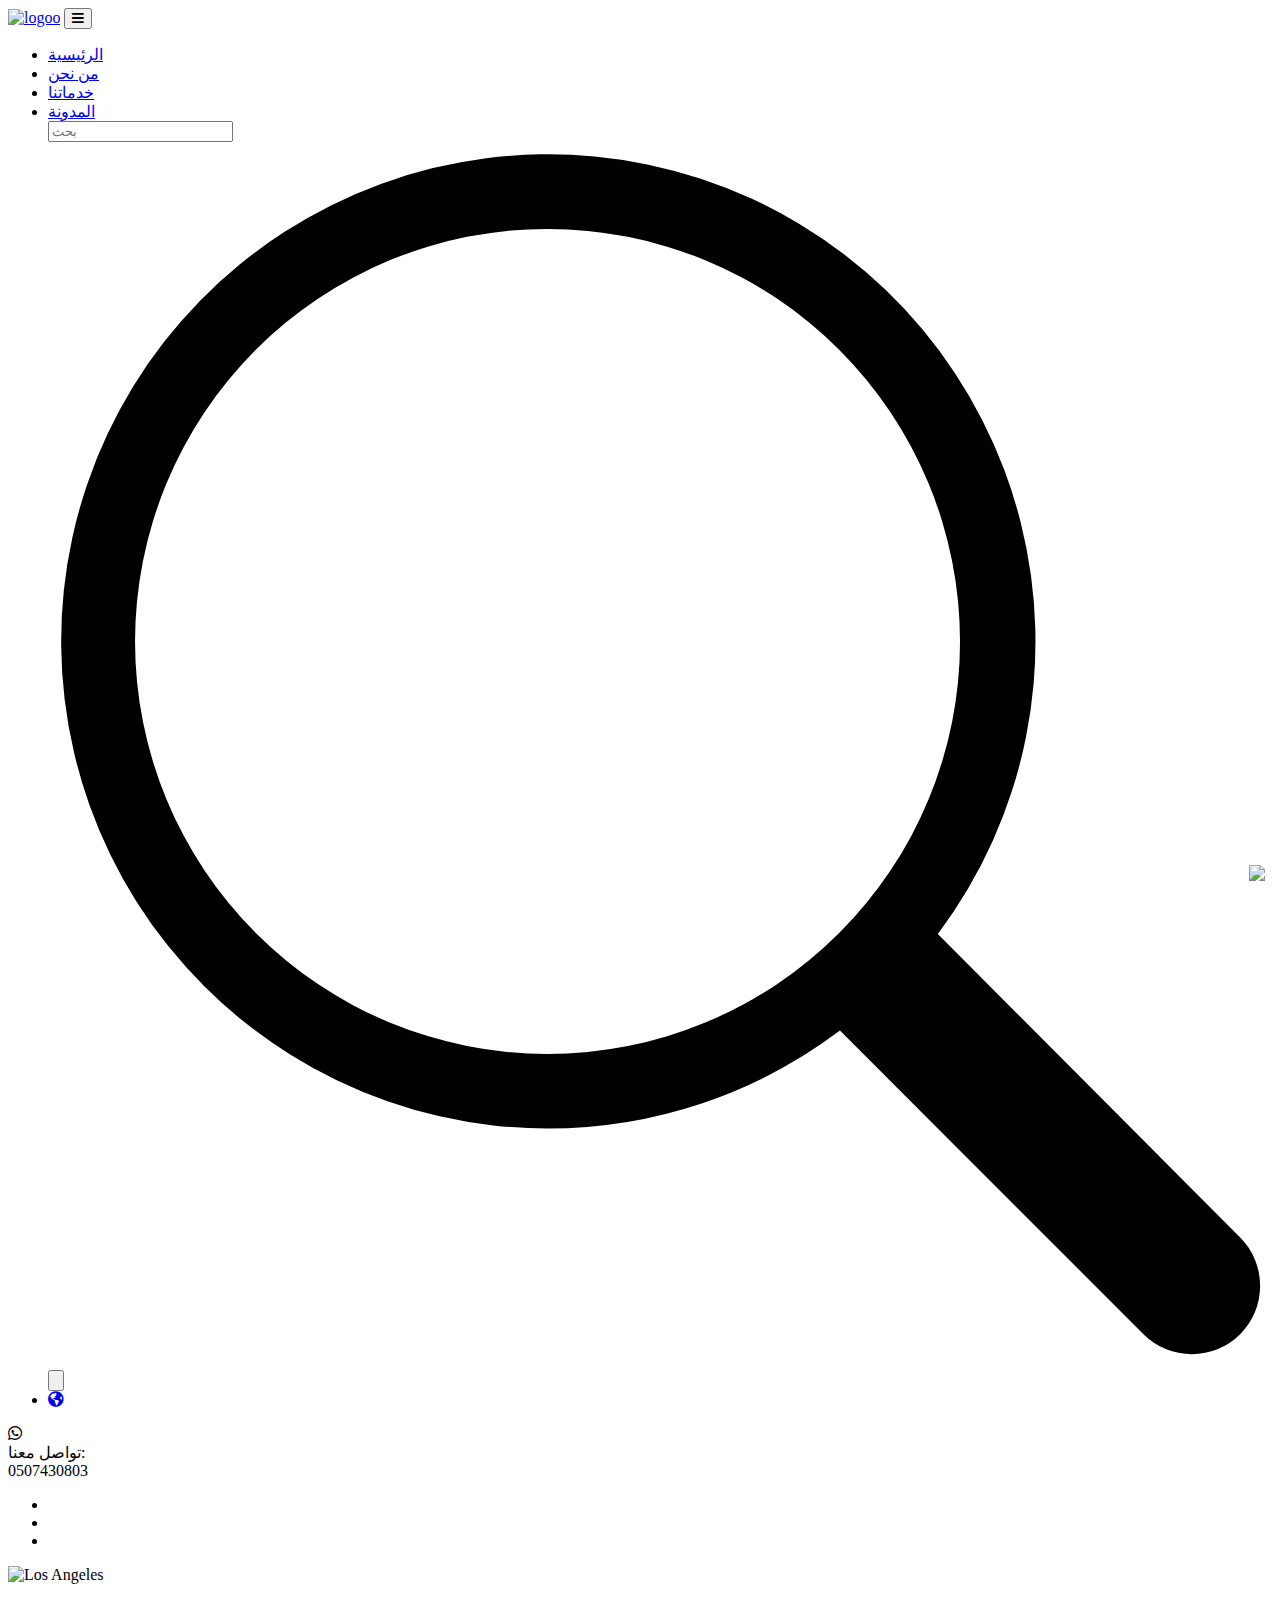
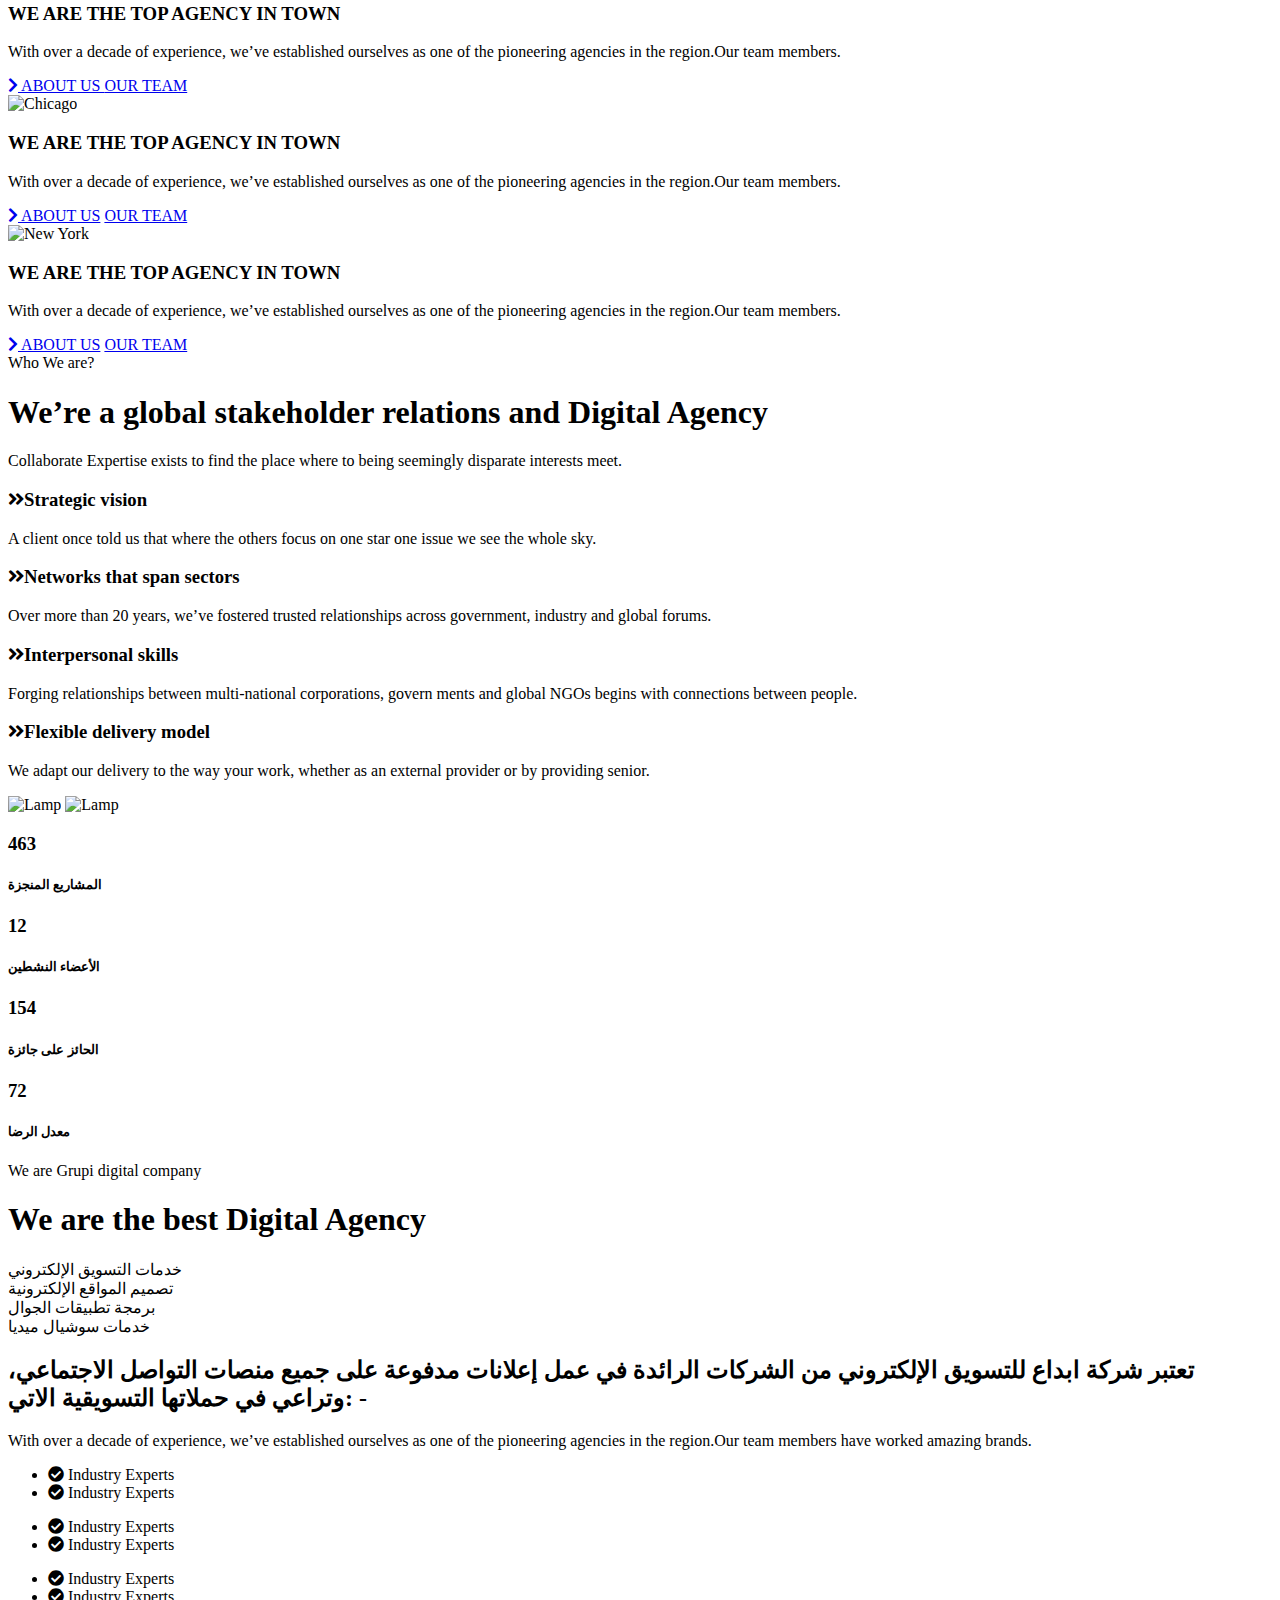
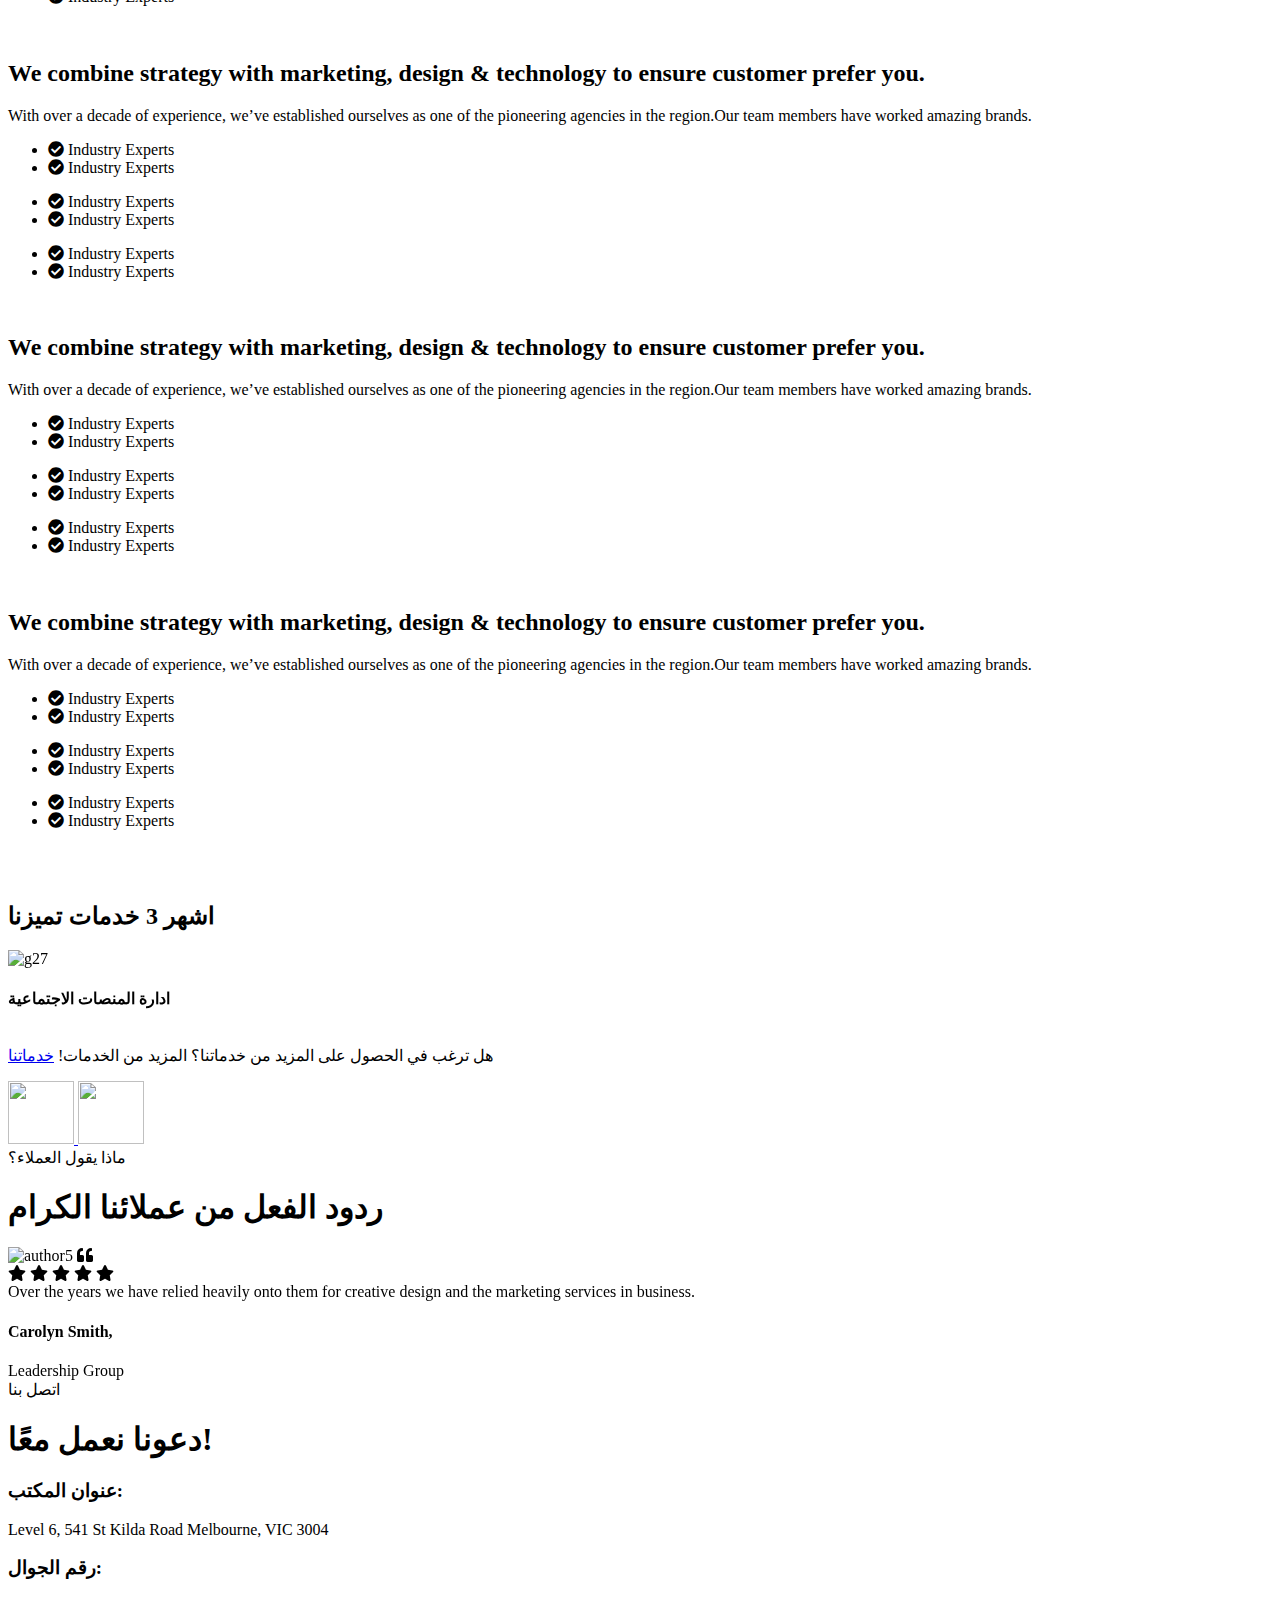
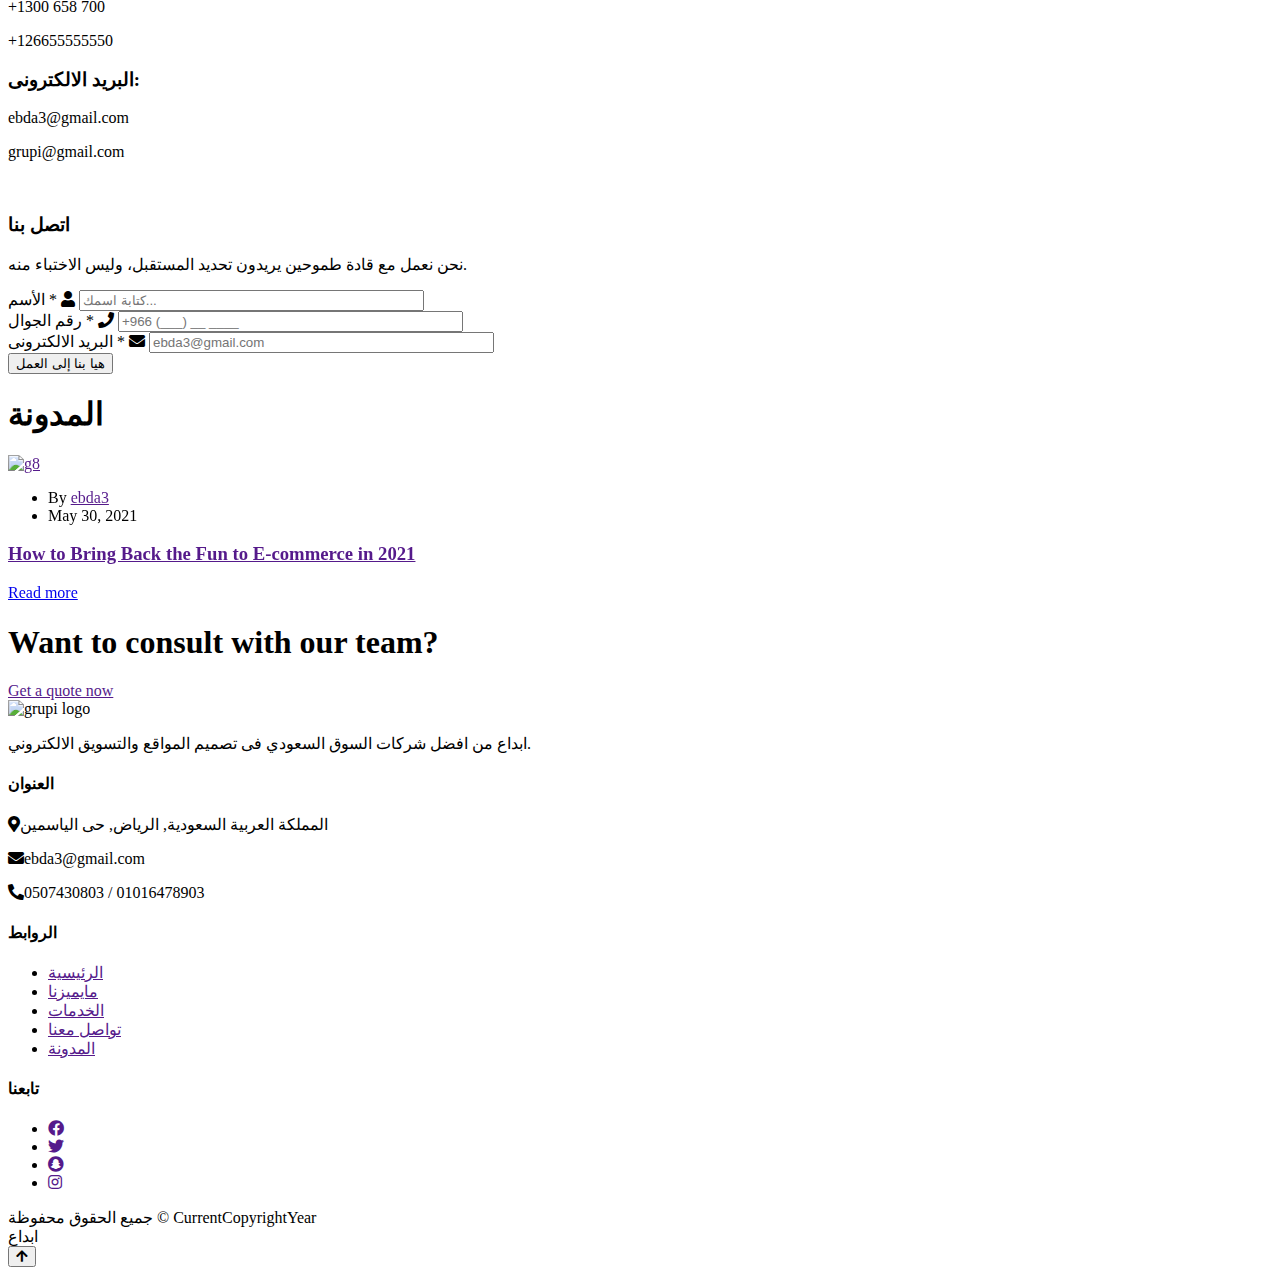
==== index.html @ 28d0e8a2 "Add files via upload" ====
<!DOCTYPE html>
<html>
<head>
    <meta charset="UTF-8">
    <meta http-equiv="X-UA-Compatible" content="IE=edge" />
    <meta name="viewport" content="width=device-width, initial-scale=1.0">
    <meta name="robots" content="max-image-preview:large">
    <meta name="description" content="create new websites">
    <meta name="keywords" content="marketing, webdesign, seo">
    <meta name="application-name" content="ابداع">
    <link rel="dns-prefetch" href="//fonts.googleapis.com">
    <link rel="stylesheet" href="css/animate.min.css">
    <meta name="viewport" content="width=device-width, initial-scale=1.0">

    <link rel="stylesheet" href="css/flaticon.min.css">
    <link href="https://cdnjs.cloudflare.com/ajax/libs/font-awesome/5.13.0/css/all.min.css" rel="stylesheet">
    <link rel="preconnect" href="https://fonts.googleapis.com">
    <link rel="preconnect" href="https://fonts.gstatic.com" crossorigin>
    <link href="https://fonts.googleapis.com/css2?family=Bebas+Neue&family=Tajawal&display=swap" rel="stylesheet">
    <!-- Swiper CSS -->
    <link rel="stylesheet" href="https://cdn.jsdelivr.net/npm/swiper@11/swiper-bundle.min.css"/>
    <link rel="stylesheet" href="css/bootstrap.min.css">
    <link rel="stylesheet" href="css/main.css">
    <!-- <link rel="stylesheet" href="css/custom.css"> -->
    <link rel="stylesheet" href="css/custom-rtl.css">
    <link rel="icon" href="img/logo.png">
    <title>ابداع</title>
</head>
<body>
    <!-- Start Header  -->
    <nav class="navbar topnav navbar-expand-lg navbar-fixed-top w-100">
        <div class="container">
            <a class="navbar-brand" href="index.html"><img src="img/logo.png" width="110px" alt="logoo"></a>
        <button class="navbar-toggler" type="button" data-toggle="collapse" data-target="#navbarSupportedContent" aria-controls="navbarSupportedContent" aria-expanded="false" aria-label="Toggle navigation">
            <i class="fas fa-bars text-white"></i>
        </button>
        <div class="collapse navbar-collapse" id="navbarSupportedContent">
          <ul class="navbar-nav mx-auto">
            <li class="nav-item active">
              <a class="nav-link" href="index.html">الرئيسية <span class="sr-only">(current)</span></a>
            </li>
            <li class="nav-item">
              <a class="nav-link" href="#" data-value="about">من  نحن</a>
            </li>
            <li class="nav-item">
                <a class="nav-link" href="#" data-value="services">خدماتنا</a>
              </li>
              <li class="nav-item">
                <a class="nav-link" href="#" data-value="blog">المدونة</a>
              </li>
              <!--  <li class="nav-item dropdown">
              <a class="nav-link dropdown-toggle" href="#" id="navbarDropdown" role="button" data-toggle="dropdown" aria-haspopup="true" aria-expanded="false">
                المزيد
                <svg aria-hidden="true" focusable="false" role="presentation" class="icon icon-caret" viewBox="0 0 10 6">
                    <path fill-rule="evenodd" clip-rule="evenodd" d="M9.354.646a.5.5 0 00-.708 0L5 4.293 1.354.646a.5.5 0 00-.708.708l4 4a.5.5 0 00.708 0l4-4a.5.5 0 000-.708z" fill="currentColor">
                    </path>
                </svg>
              </a>
              <div class="dropdown-menu" aria-labelledby="navbarDropdown">
                <a class="dropdown-item" href="#">اخر اعمالنا </a>
                <a class="dropdown-item" href="#">فريق العمل </a>
                <a class="dropdown-item" href="#">اراء العملاء </a>
                <a class="dropdown-item" href="#"> الاسئلة الشائعة</a>
                <a class="dropdown-item" href="#" data-value="contact">اتصل بنا</a>
              </div>
            </li>
            <li>
            -->
                <form action="" class="search">
                    <input class="search__input" type="search" placeholder="بحث" id="searchInput">
                
                    <div class="search__icon-container">
                        <label for="searchInput" class="search__label" aria-label="Search">
                        <svg viewBox="0 0 1000 1000" title="Search"><path fill="currentColor" d="M408 745a337 337 0 1 0 0-674 337 337 0 0 0 0 674zm239-19a396 396 0 0 1-239 80 398 398 0 1 1 319-159l247 248a56 56 0 0 1 0 79 56 56 0 0 1-79 0L647 726z"/></svg>
                        </label>
                
                        <button class="search__submit" aria-label="Search">
                        <svg viewBox="0 0 1000 1000" title="Search"><path fill="currentColor" d="M408 745a337 337 0 1 0 0-674 337 337 0 0 0 0 674zm239-19a396 396 0 0 1-239 80 398 398 0 1 1 319-159l247 248a56 56 0 0 1 0 79 56 56 0 0 1-79 0L647 726z"/></svg>
                        </button>
                    </div>
                </form>
            </li>
            <li class="nav-item">
                <a class="nav-link" href="#"><i class="fas fa-globe-americas"></i></a>
              </li>
          </ul>
          <div class="box-info-btn my-2 my-lg-0">
            <div class="info-icon"> <i class="fab fa-whatsapp"></i></div>
            <div class="info-holder"><div class="info-label">تواصل معنا:</div><div class="info-title">0507430803</div> <a href="tel:0507430803"></a></div>
          </div>
        </div>
        </div>
      </nav>
    <!-- End header  -->
    <!-- Start Slider -->
    <div id="slider-home" class="carousel slide" data-ride="carousel" data-pause="false">
        <ul class="carousel-indicators">
            <li data-target="#slider-home" data-slide-to="0" class="active"></li>
            <li data-target="#slider-home" data-slide-to="1"></li>
            <li data-target="#slider-home" data-slide-to="2"></li>
        </ul>
        <div class="carousel-inner">
            <div class="carousel-item active">
                <img src="https://i.ibb.co/JRrHmhv/shanghai.jpg" alt="Los Angeles">
                <div class="carousel-caption">
                    <h3 class="wow fadeInUp" data-wow-duration="2s" data-wow-offset="300">WE ARE THE TOP AGENCY IN TOWN</h3>
                    <p class="wow fadeInUp" data-wow-duration="2s" data-wow-offset="300">With over a decade of experience, we’ve established ourselves as one of the pioneering agencies in the region.Our team members.</p>
                    <a class="btn about-btn wow fadeInUp" data-wow-duration="2s" data-wow-offset="300" href="#"><i class="fa fa-chevron-right"></i> ABOUT US </a>
                    <a class="btn team-btn wow fadeInUp" data-wow-duration="2s" data-wow-offset="300" href="#">OUR TEAM <i class="flaticon-right-arrows icon-space-left"></i></a>
                </div>
            </div>
            <div class="carousel-item">
                <img src="https://i.ibb.co/JRrHmhv/shanghai.jpg" alt="Chicago">
                <div class="carousel-caption">
                    <h3 class="wow fadeInUp" data-wow-duration="2s" data-wow-offset="300">WE ARE THE TOP AGENCY IN TOWN</h3>
                    <p class="wow fadeInUp" data-wow-duration="2s" data-wow-offset="300">With over a decade of experience, we’ve established ourselves as one of the pioneering agencies in the region.Our team members.</p>
                    <a class="btn about-btn wow fadeInUp" data-wow-duration="2s" data-wow-offset="300" href="#"><i class="fa fa-chevron-right"></i> ABOUT US</a>
                    <a class="btn team-btn wow fadeInUp" data-wow-duration="2s" data-wow-offset="300" href="#">OUR TEAM <i class="flaticon-right-arrows icon-space-left"></i></a>
                </div>
            </div>
            <div class="carousel-item">
                <img src="https://i.ibb.co/JRrHmhv/shanghai.jpg" alt="New York">
                <div class="carousel-caption">
                    <h3 class="wow fadeInUp" data-wow-duration="2s" data-wow-offset="300">WE ARE THE TOP AGENCY IN TOWN</h3>
                    <p class="wow fadeInUp" data-wow-duration="2s" data-wow-offset="300">With over a decade of experience, we’ve established ourselves as one of the pioneering agencies in the region.Our team members.</p>
                    <a class="btn about-btn wow fadeInUp" data-wow-duration="2s" data-wow-offset="300" href="#"><i class="fa fa-chevron-right"></i> ABOUT US</a>
                    <a class="btn team-btn wow fadeInUp" data-wow-duration="2s" data-wow-offset="300" href="#">OUR TEAM <i class="flaticon-right-arrows icon-space-left"></i></a>
                </div>
            </div>
        </div>
        <a class="carousel-control-prev" href="#slider-home" data-slide="prev">
            <span class="carousel-control-prev-icon"></span>
        </a>
        <a class="carousel-control-next" href="#slider-home" data-slide="next">
            <span class="carousel-control-next-icon"></span>
        </a>
    </div>
    <!-- End Slider  -->
    <!-- Start About US -->
    <section id="about" class="about-us">
        <div class="container">
            <div class="row">
                <div class="col-md-6 text-start">
                    <div class="card-header p-0 my-4">
                        <span class="wow fadeInUp" data-wow-duration="2s" data-wow-offset="300">Who We are?</span>
                        <h1 class="wow fadeInUp" data-wow-duration="2s" data-wow-offset="300">We’re a global stakeholder relations and <span>Digital Agency</span></h1>
                        <p class="wow fadeInUp" data-wow-duration="2s" data-wow-offset="300">Collaborate Expertise exists to find the place where to being seemingly disparate interests meet.</p>
                    </div>
                    <div class="row">
                        <div class="col-md-6">
                            <div class="box-card mb-4 wow fadeInUp" data-wow-duration="2s" data-wow-offset="300">
                                <h3><i class="fas fa-angle-double-right"></i>Strategic vision</h3>
                                <p>A client once told us that where the others focus on one star one issue we see the whole sky.</p>
                            </div>
                        </div>
                        <div class="col-md-6">
                            <div class="box-card mb-4 wow fadeInUp" data-wow-duration="2s" data-wow-offset="300">
                                <h3><i class="fas fa-angle-double-right"></i>Networks that span sectors</h3>
                                <p>Over more than 20 years, we’ve fostered trusted relationships across government, industry and global forums.</p>
                            </div>
                        </div>
                        <div class="col-md-6">
                            <div class="box-card mb-4 wow fadeInUp" data-wow-duration="2s" data-wow-offset="300">
                                <h3><i class="fas fa-angle-double-right"></i>Interpersonal skills</h3>
                                <p>Forging relationships between multi-national corporations, govern ments and global NGOs begins with connections between people.</p>
                            </div>
                        </div>
                        <div class="col-md-6">
                            <div class="box-card mb-4 wow fadeInUp" data-wow-duration="2s" data-wow-offset="300">
                                <h3><i class="fas fa-angle-double-right"></i>Flexible delivery model</h3>
                                <p>We adapt our delivery to the way your work, whether as an external provider or by providing senior.</p>
                            </div>
                        </div>
                    </div>
                </div>
                <div class="col-md-6 text-center">
                    <div id="lamp-container">
                        <img src="img/light-bulb-1.png" alt="Lamp" class="lamp" id="lamp-off-image">
                        <img src="img/light-bulb-2.png" alt="Lamp" class="lamp" id="lamp-on-image">
                    </div>
                </div>
            </div>
        </div>
    </section>
    <!-- End About US -->


     <!-- start counter -->
    <section class="counter">
        <div class="container">
            <div class="row">
                <!-- Counter element 1 -->
                <div class="col-md-3 p-0">
                    <div class="counter-inner py-4 text-center">
                        <div class="counter-icon">
                            <i aria-hidden="true" class="flaticon flaticon-project-plan"></i>
                        </div>
                        <div class="counter-text">
                            <h3 class="counter-number mb-0" id="number1" data-end-value="2205" data-duration="3000">2.205</h3>
                            <h5 class="counter-title">المشاريع المنجزة</h5>
                        </div>
                    </div>
                </div>
    
                <!-- Counter element 2 -->
                <div class="col-md-3 p-0">
                    <div class="counter-inner py-4 text-center">
                        <div class="counter-icon">
                            <i aria-hidden="true" class="flaticon flaticon-cooperation"></i>
                        </div>
                        <div class="counter-text">
                            <h3 class="counter-number mb-0" id="number2" data-end-value="55" data-duration="3000">55</h3>
                            <h5 class="counter-title">الأعضاء النشطين</h5>
                        </div>
                    </div>
                </div>
    
                <!-- Counter element 3 -->
                <div class="col-md-3 p-0">
                    <div class="counter-inner py-4 text-center">
                        <div class="counter-icon">
                            <i aria-hidden="true" class="flaticon flaticon-award"></i>
                        </div>
                        <div class="counter-text">
                            <h3 class="counter-number mb-0" id="number3" data-end-value="359" data-duration="2000">359</h3>
                            <h5 class="counter-title">الحائز على جائزة</h5>
                        </div>
                    </div>
                </div>
    
                <!-- Counter element 4 -->
                <div class="col-md-3 p-0">
                    <div class="counter-inner py-4 text-center">
                        <div class="counter-icon">
                            <i aria-hidden="true" class="flaticon flaticon-award-1"></i>
                        </div>
                        <div class="counter-text">
                            <h3 class="counter-number mb-0" id="number4" data-end-value="246" data-duration="2500">246</h3>
                            <h5 class="counter-title">معدل الرضا</h5>
                        </div>
                    </div>
                </div>
            </div>
        </div>
    </section>
    
     <!-- End counter -->

    <!-- Start Digital Agency -->
    <div class="digital-agency">
        <div class="container">
            <div class="row">
                <div class="col-md-12">
                    <div class="card-header p-0 my-4 text-center">
                        <span class="wow fadeInUp" data-wow-duration="2s" data-wow-offset="300">We are Grupi digital company</span>
                        <h1 class="wow fadeInUp" data-wow-duration="2s" data-wow-offset="300">We are the best Digital <span>Agency</span></h1>
                    </div>
                </div>
                <div class="col-md-12">
                    <div class="tabs text-center mt-4 mb-5">
                        <div class="tab active" data-tab="tab1">
                            <i class="flaticon flaticon-volunteer"></i>
                            <span> خدمات التسويق الإلكتروني  ​ </span>
                        </div>
                        <div class="tab" data-tab="tab2">
                            <i class="flaticon flaticon-crown"></i>
                            <span> تصميم المواقع الإلكترونية 
                            </span>
                        </div>
                        <div class="tab" data-tab="tab3">
                            <i class="flaticon flaticon-support"></i>
                            <span> برمجة تطبيقات الجوال 
                            </span>
                        </div>
                        <div class="tab" data-tab="tab4">
                            <i class="flaticon flaticon-mission"></i>
                            <span> خدمات سوشيال ميديا  </span>
                        </div>
                    </div>
                    <div class="tab-content px-0 active" id="tab1">
                        <div class="row">
                            <div class="col-md-8">
                                <h2 class="wow fadeInUp" data-wow-duration="2s" data-wow-offset="300">تعتبر شركة ابداع للتسويق الإلكتروني من الشركات الرائدة في عمل إعلانات مدفوعة على جميع منصات التواصل الاجتماعي، وتراعي في حملاتها التسويقية الاتي: - </h2>
                                <p class="wow fadeInUp" data-wow-duration="2s" data-wow-offset="300">With over a decade of experience, we’ve established ourselves as one of the pioneering agencies in the region.Our team members have worked amazing brands.</p>
                                <div class="row">
                                    <div class="col-md-4">
                                        <ul class="list-items">
                                            <li class="wow fadeInUp" data-wow-duration="2s" data-wow-offset="300">
                                                <i class="fas fa-check-circle"></i>
                                                <span> Industry Experts</span>
                                            </li>
                                            <li class="wow fadeInUp" data-wow-duration="2s" data-wow-offset="300">
                                                <i class="fas fa-check-circle"></i>
                                                <span> Industry Experts</span>
                                            </li>
                                        </ul>
                                    </div>
                                    <div class="col-md-4">
                                        <ul class="list-items">
                                            <li class="wow fadeInUp" data-wow-duration="2s" data-wow-offset="300">
                                                <i class="fas fa-check-circle"></i>
                                                <span> Industry Experts</span>
                                            </li>
                                            <li class="wow fadeInUp" data-wow-duration="2s" data-wow-offset="300">
                                                <i class="fas fa-check-circle"></i>
                                                <span> Industry Experts</span>
                                            </li>
                                        </ul>
                                    </div>
                                    <div class="col-md-4">
                                        <ul class="list-items">
                                            <li class="wow fadeInUp" data-wow-duration="2s" data-wow-offset="300">
                                                <i class="fas fa-check-circle"></i>
                                                <span> Industry Experts</span>
                                            </li>
                                            <li class="wow fadeInUp" data-wow-duration="2s" data-wow-offset="300">
                                                <i class="fas fa-check-circle"></i>
                                                <span> Industry Experts</span>
                                            </li>
                                        </ul>
                                    </div>
                                </div>
                            </div>
                            <div class="col-md-4">
                                <img decoding="async" src="img/2.jpeg" class="img-main attachment-full" alt="">
                            </div>
                        </div>
                    </div>
                    <div class="tab-content px-0" id="tab2">
                        <div class="row">
                            <div class="col-md-8">
                                <h2 class="wow fadeInUp" data-wow-duration="2s" data-wow-offset="300">We combine strategy with marketing, design & technology to ensure customer prefer you.</h2>
                                <p class="wow fadeInUp" data-wow-duration="2s" data-wow-offset="300">With over a decade of experience, we’ve established ourselves as one of the pioneering agencies in the region.Our team members have worked amazing brands.</p>
                                <div class="row">
                                    <div class="col-md-4">
                                        <ul class="list-items">
                                            <li>
                                                <i class="fas fa-check-circle"></i>
                                                <span> Industry Experts</span>
                                            </li>
                                            <li>
                                                <i class="fas fa-check-circle"></i>
                                                <span> Industry Experts</span>
                                            </li>
                                        </ul>
                                    </div>
                                    <div class="col-md-4">
                                        <ul class="list-items">
                                            <li>
                                                <i class="fas fa-check-circle"></i>
                                                <span> Industry Experts</span>
                                            </li>
                                            <li>
                                                <i class="fas fa-check-circle"></i>
                                                <span> Industry Experts</span>
                                            </li>
                                        </ul>
                                    </div>
                                    <div class="col-md-4">
                                        <ul class="list-items">
                                            <li>
                                                <i class="fas fa-check-circle"></i>
                                                <span> Industry Experts</span>
                                            </li>
                                            <li>
                                                <i class="fas fa-check-circle"></i>
                                                <span> Industry Experts</span>
                                            </li>
                                        </ul>
                                    </div>
                                </div>
                            </div>
                            <div class="col-md-4">
                                <img decoding="async" src="img/8.jpeg" class="img-main attachment-full" alt="">
                            </div>
                        </div>
                    </div>
                    <div class="tab-content px-0" id="tab3">
                       <div class="row">
                        <div class="col-md-8">
                            <h2 class="wow fadeInUp" data-wow-duration="2s" data-wow-offset="300">We combine strategy with marketing, design & technology to ensure customer prefer you.</h2>
                            <p class="wow fadeInUp" data-wow-duration="2s" data-wow-offset="300">With over a decade of experience, we’ve established ourselves as one of the pioneering agencies in the region.Our team members have worked amazing brands.</p>
                            <div class="row">
                                <div class="col-md-4">
                                    <ul class="list-items">
                                        <li class="wow fadeInUp" data-wow-duration="2s" data-wow-offset="300">
                                            <i class="fas fa-check-circle"></i>
                                            <span> Industry Experts</span>
                                        </li>
                                        <li class="wow fadeInUp" data-wow-duration="2s" data-wow-offset="300">
                                            <i class="fas fa-check-circle"></i>
                                            <span> Industry Experts</span>
                                        </li>
                                    </ul>
                                </div>
                                <div class="col-md-4">
                                    <ul class="list-items">
                                        <li class="wow fadeInUp" data-wow-duration="2s" data-wow-offset="300">
                                            <i class="fas fa-check-circle"></i>
                                            <span> Industry Experts</span>
                                        </li>
                                        <li class="wow fadeInUp" data-wow-duration="2s" data-wow-offset="300">
                                            <i class="fas fa-check-circle"></i>
                                            <span> Industry Experts</span>
                                        </li>
                                    </ul>
                                </div>
                                <div class="col-md-4">
                                    <ul class="list-items">
                                        <li class="wow fadeInUp" data-wow-duration="2s" data-wow-offset="300">
                                            <i class="fas fa-check-circle"></i>
                                            <span> Industry Experts</span>
                                        </li>
                                        <li class="wow fadeInUp" data-wow-duration="2s" data-wow-offset="300">
                                            <i class="fas fa-check-circle"></i>
                                            <span> Industry Experts</span>
                                        </li>
                                    </ul>
                                </div>
                            </div>
                        </div>
                        <div class="col-md-4">
                            <img decoding="async" src="img/1.jpeg" class="img-main attachment-full" alt="">
                        </div>
                       </div>
                    </div>
                    <div class="tab-content px-0" id="tab4">
                        <div class="row">
                            <div class="col-md-8">
                                <h2 class="wow fadeInUp" data-wow-duration="2s" data-wow-offset="300">We combine strategy with marketing, design & technology to ensure customer prefer you.</h2>
                                <p class="wow fadeInUp" data-wow-duration="2s" data-wow-offset="300">With over a decade of experience, we’ve established ourselves as one of the pioneering agencies in the region.Our team members have worked amazing brands.</p>
                                <div class="row">
                                    <div class="col-md-4">
                                        <ul class="list-items">
                                            <li>
                                                <i class="fas fa-check-circle"></i>
                                                <span> Industry Experts</span>
                                            </li>
                                            <li>
                                                <i class="fas fa-check-circle"></i>
                                                <span> Industry Experts</span>
                                            </li>
                                        </ul>
                                    </div>
                                    <div class="col-md-4">
                                        <ul class="list-items">
                                            <li>
                                                <i class="fas fa-check-circle"></i>
                                                <span> Industry Experts</span>
                                            </li>
                                            <li>
                                                <i class="fas fa-check-circle"></i>
                                                <span> Industry Experts</span>
                                            </li>
                                        </ul>
                                    </div>
                                    <div class="col-md-4">
                                        <ul class="list-items">
                                            <li>
                                                <i class="fas fa-check-circle"></i>
                                                <span> Industry Experts</span>
                                            </li>
                                            <li>
                                                <i class="fas fa-check-circle"></i>
                                                <span> Industry Experts</span>
                                            </li>
                                        </ul>
                                    </div>
                                </div>
                            </div>
                            <div class="col-md-4">
                                <img decoding="async" src="img/9.jpeg" class="img-main attachment-full" alt="">
                            </div>
                        </div>
                    </div>
                </div>
            </div>
        </div>
    </div>
    <!-- End Digital Agency -->
    <!-- Start Services -->
    <section id="services" class="services">
        <br>
        <h2>اشهر 3 خدمات تميزنا </h2>
        <div class="container">
            <div class="row">
                <div class="col-md-12">
                    <div class="services-top">
                        <div class="slide-container swiper">
                            <div class="slide-content">
                                <div class="card-wrapper swiper-wrapper">
                                    <!-- Start Swiper Slide Serv -->
                                    <div class="swiper-slide mx-3">
                                        <div class="grid-item-inner">
                                            <div class="item-featured">
                                                <img src="./img/9.jpeg" width="370" height="245" alt="g27" title="g27">
                                            </div>
                                            <div class="item-holder active">
                                                <h4 class="item--title"> ادارة المنصات الاجتماعية</h4>
                                                <div class="item--meta" style="display: none;">
                                                    <div class="item--content"> It is a long established fact that a reader will be distracted by the readable content of…</div>
                                                </div>
                                                <div class="item--readmore"> 
                                                    <a href="single-services-page.html" tabindex="0"><i class="flaticon flaticon-right-arrows"></i></a>
                                                </div>
                                            </div>
                                        </div>
                                    </div>
                                    <!-- End Swiper Slide Serv -->
                                    <!-- Start Swiper Slide Serv -->
                                    <div class="swiper-slide mx-3">
                                        <div class="grid-item-inner">
                                            <div class="item-featured">
                                                <img  src="./img/8.jpeg" width="370" height="245" alt="g27" title="g27">
                                            </div>
                                            <div class="item-holder active">
                                                <h4 class="item--title">  تصميم و ادارة المتاجر الالكترونية  </h4>
                                                <div class="item--meta" style="display: none;">
                                                    <div class="item--content"> It is a long established fact that a reader will be distracted by the readable content of…</div>
                                                </div>
                                                <div class="item--readmore"> 
                                                    <a href="single-services-page.html" tabindex="0"><i class="flaticon flaticon-right-arrows"></i></a>
                                                </div>
                                            </div>
                                        </div>
                                    </div>
                                    <!-- End Swiper Slide Serv -->
                                    <!-- Start Swiper Slide Serv -->
                                    <div class="swiper-slide mx-3">
                                        <div class="grid-item-inner">
                                            <div class="item-featured">
                                                <img src="./img/3.jpeg" width="370" height="245" alt="g27" title="g27">
                                            </div>

                                            <div class="item-holder active">
                                                <h4 class="item--title"> ادارة حملات جوجل الاعلانية   </h4>
                                                <div class="item--meta" style="display: none;">
                                                    <div class="item--content"> It is a long established fact that a reader will be distracted by the readable content of…</div>
                                                </div>
                                                <div class="item--readmore"> 
                                                    <a href="single-services-page.html" tabindex="0"><i class="flaticon flaticon-right-arrows"></i></a>
                                                </div>
                                            </div>
                                        </div>
                                    </div>
                                    <!-- End Swiper Slide Serv -->
                                    <!-- Start Swiper Slide Serv -->
                                    <div class="swiper-slide mx-3">
                                        <div class="grid-item-inner">
                                            <div class="item-featured">
                                                <img src="./img/3.jpeg" width="370" height="245" alt="g27" title="g27">
                                            </div>
                                            <div class="item-holder active">
                                                <h4 class="item--title"> ادارة حملات جوجل الاعلانية </h4>
                                                <div class="item--meta" style="display: none;">
                                                    <div class="item--content"> It is a long established fact that a reader will be distracted by the readable content of…</div>
                                                </div>
                                                <div class="item--readmore"> 
                                                    <a href="single-services-page.html" tabindex="0"><i class="flaticon flaticon-right-arrows"></i></a>
                                                </div>
                                            </div>
                                        </div>
                                    </div>
                                    <!-- End Swiper Slide Serv -->
                                </div>
                            </div>
                            <div class="swiper-pagination"></div>
                        </div>
                    </div>
                </div>
                <div class="col-md-12 text-center mt-4">
                    <p class="serv-text">
                        هل ترغب في الحصول على المزيد من خدماتنا؟ المزيد من الخدمات!

                        <a href="services.html">خدماتنا</a>
                    </p>
                </div>
                <div class="col-md-12">
                    <div class="logo-services">
                        <div class="slide-container swiper">
                            <div class="slide-content">
                                <div class="card-wrapper swiper-wrapper">
                                    <!-- Start Swiper logo Serv -->
                                    <div class="swiper-slide mx-3">
                                        <div class="client-image img-hover-active">
                                            <a href="#" tabindex="0"> 
                                                <img width="66" height="63" src="https://demo.casethemes.net/grupi/wp-content/uploads/2021/06/client1.png" class="client-imgmain attachment-full" alt=""> 
                                                <img width="66" height="63" src="https://demo.casethemes.net/grupi/wp-content/uploads/2021/06/hover-client1.png" class="client-imghover attachment-full" alt=""> 
                                            </a>
                                        </div>
                                    </div>
                                    <!-- End Swiper logo Serv -->
                                    <!-- Start Swiper logo Serv -->
                                    <div class="swiper-slide mx-3">
                                        <div class="client-image img-hover-active">
                                            <a href="#" tabindex="0"> 
                                                <img width="66" height="63" src="https://demo.casethemes.net/grupi/wp-content/uploads/2021/06/client1.png" class="client-imgmain attachment-full" alt=""> 
                                                <img width="66" height="63" src="https://demo.casethemes.net/grupi/wp-content/uploads/2021/06/hover-client1.png" class="client-imghover attachment-full" alt=""> 
                                            </a>
                                        </div>
                                    </div>
                                    <!-- End Swiper logo Serv -->
                                    <!-- Start Swiper logo Serv -->
                                    <div class="swiper-slide mx-3">
                                        <div class="client-image img-hover-active">
                                            <a href="#" tabindex="0"> 
                                                <img width="66" height="63" src="https://demo.casethemes.net/grupi/wp-content/uploads/2021/06/client1.png" class="client-imgmain attachment-full" alt=""> 
                                                <img width="66" height="63" src="https://demo.casethemes.net/grupi/wp-content/uploads/2021/06/hover-client1.png" class="client-imghover attachment-full" alt=""> 
                                            </a>
                                        </div>
                                    </div>
                                    <!-- End Swiper logo Serv -->
                                    <!-- Start Swiper logo Serv -->
                                    <div class="swiper-slide mx-3">
                                        <div class="client-image img-hover-active">
                                            <a href="#" tabindex="0"> 
                                                <img width="66" height="63" src="https://demo.casethemes.net/grupi/wp-content/uploads/2021/06/client1.png" class="client-imgmain attachment-full" alt=""> 
                                                <img width="66" height="63" src="https://demo.casethemes.net/grupi/wp-content/uploads/2021/06/hover-client1.png" class="client-imghover attachment-full" alt=""> 
                                            </a>
                                        </div>
                                    </div>
                                    <!-- End Swiper logo Serv -->
                                    <!-- Start Swiper logo Serv -->
                                    <div class="swiper-slide mx-3">
                                        <div class="client-image img-hover-active">
                                            <a href="#" tabindex="0"> 
                                                <img width="66" height="63" src="https://demo.casethemes.net/grupi/wp-content/uploads/2021/06/client1.png" class="client-imgmain attachment-full" alt=""> 
                                                <img width="66" height="63" src="https://demo.casethemes.net/grupi/wp-content/uploads/2021/06/hover-client1.png" class="client-imghover attachment-full" alt=""> 
                                            </a>
                                        </div>
                                    </div>
                                    <!-- End Swiper logo Serv -->
                                    <!-- Start Swiper logo Serv -->
                                    <div class="swiper-slide mx-3">
                                        <div class="client-image img-hover-active">
                                            <a href="#" tabindex="0"> 
                                                <img width="66" height="63" src="https://demo.casethemes.net/grupi/wp-content/uploads/2021/06/client1.png" class="client-imgmain attachment-full" alt=""> 
                                                <img width="66" height="63" src="https://demo.casethemes.net/grupi/wp-content/uploads/2021/06/hover-client1.png" class="client-imghover attachment-full" alt=""> 
                                            </a>
                                        </div>
                                    </div>
                                    <!-- End Swiper logo Serv -->
                                    <!-- Start Swiper logo Serv -->
                                    <div class="swiper-slide mx-3">
                                        <div class="client-image img-hover-active">
                                            <a href="#" tabindex="0"> 
                                                <img width="66" height="63" src="https://demo.casethemes.net/grupi/wp-content/uploads/2021/06/client1.png" class="client-imgmain attachment-full" alt=""> 
                                                <img width="66" height="63" src="https://demo.casethemes.net/grupi/wp-content/uploads/2021/06/hover-client1.png" class="client-imghover attachment-full" alt=""> 
                                            </a>
                                        </div>
                                    </div>
                                    <!-- End Swiper logo Serv -->
                                    <!-- Start Swiper logo Serv -->
                                    <div class="swiper-slide mx-3">
                                        <div class="client-image img-hover-active">
                                            <a href="#" tabindex="0"> 
                                                <img width="66" height="63" src="https://demo.casethemes.net/grupi/wp-content/uploads/2021/06/client1.png" class="client-imgmain attachment-full" alt=""> 
                                                <img width="66" height="63" src="https://demo.casethemes.net/grupi/wp-content/uploads/2021/06/hover-client1.png" class="client-imghover attachment-full" alt=""> 
                                            </a>
                                        </div>
                                    </div>
                                    <!-- End Swiper logo Serv -->
                                    <!-- Start Swiper logo Serv -->
                                    <div class="swiper-slide mx-3">
                                        <div class="client-image img-hover-active">
                                            <a href="#" tabindex="0"> 
                                                <img width="66" height="63" src="https://demo.casethemes.net/grupi/wp-content/uploads/2021/06/client1.png" class="client-imgmain attachment-full" alt=""> 
                                                <img width="66" height="63" src="https://demo.casethemes.net/grupi/wp-content/uploads/2021/06/hover-client1.png" class="client-imghover attachment-full" alt=""> 
                                            </a>
                                        </div>
                                    </div>
                                    <!-- End Swiper logo Serv -->
                                </div>
                            </div>
                            <div class="swiper-pagination"></div>
                        </div>
                    </div>
                </div>
            </div>
        </div>
    </section>
    <!-- End Services -->
    <!-- Start Our Customer -->
    <div class="our-customer">
        <div class="container">
            <div class="row">
                <div class="col-md-12">
                    <div class="card-header text-center p-0">
                        <span class="wow fadeInUp" data-wow-duration="2s" data-wow-offset="300">  ماذا يقول العملاء؟
                        </span>
                        <h1 class="wow fadeInUp" data-wow-duration="2s" data-wow-offset="300">ردود الفعل من 
                            <span>عملائنا الكرام</span></h1>
                    </div>
                </div>
                <div class="col-md-12">
                    <div class="slide-container swiper">
                        <div class="slide-content">
                            <div class="card-wrapper swiper-wrapper">
                                <!-- Start Card Client -->
                                <div class="card swiper-slide">
                                    <div class="item--image">
                                        <img decoding="async" src="https://demo.casethemes.net/grupi/wp-content/uploads/2021/06/author5-96x96.jpg" width="96" height="96" alt="author5" title="author5" /> 
                                        <i class="item--icon fa fa-quote-left"></i>
                                    </div>
                                    <div class="item--star">
                                        <i class="fas fa-star"></i> 
                                        <i class="fas fa-star"></i> 
                                        <i class="fas fa-star"></i> 
                                        <i class="fas fa-star"></i> 
                                        <i class="fas fa-star"></i>
                                    </div>
                                    <div class="item--description">Over the years we have relied heavily onto them for creative design and the marketing services in business.</div>
                                    <div class="item--meta">
                                        <h4 class="item--title"> Carolyn Smith,</h4>
                                        <div class="item--position">Leadership Group</div>
                                    </div>
                                </div>
                                <!-- End Card Client -->
                                <!-- Start Card Client -->
                                <div class="card swiper-slide">
                                    <div class="item--image">
                                        <img decoding="async" src="https://demo.casethemes.net/grupi/wp-content/uploads/2021/06/author6-96x96.jpg" width="96" height="96" alt="author5" title="author5" /> 
                                        <i class="item--icon fa fa-quote-left"></i>
                                    </div>
                                    <div class="item--star">
                                        <i class="fas fa-star"></i> 
                                        <i class="fas fa-star"></i> 
                                        <i class="fas fa-star"></i> 
                                        <i class="fas fa-star"></i> 
                                        <i class="fas fa-star"></i>
                                    </div>
                                    <div class="item--description">Over the years we have relied heavily onto them for creative design and the marketing services in business.</div>
                                    <div class="item--meta">
                                        <h4 class="item--title">  Abbie Lloyd,</h4>
                                        <div class="item--position">Digital Marketing</div>
                                    </div>
                                </div>
                                <!-- End Card Client -->
                                <!-- Start Card Client -->
                                <div class="card swiper-slide">
                                    <div class="item--image">
                                        <img decoding="async" src="https://demo.casethemes.net/grupi/wp-content/uploads/2021/06/author1-96x96.jpg" width="96" height="96" alt="author5" title="author5" /> 
                                        <i class="item--icon fa fa-quote-left"></i>
                                    </div>
                                    <div class="item--star">
                                        <i class="fas fa-star"></i> 
                                        <i class="fas fa-star"></i> 
                                        <i class="fas fa-star"></i> 
                                        <i class="fas fa-star"></i> 
                                        <i class="fas fa-star"></i>
                                    </div>
                                    <div class="item--description">Over the years we have relied heavily onto them for creative design and the marketing services in business.</div>
                                    <div class="item--meta">
                                        <h4 class="item--title">  Robert Froast,</h4>
                                        <div class="item--position">Senior Developer</div>
                                    </div>
                                </div>
                                <!-- End Card Client -->
                                <!-- Start Card Client -->
                                <div class="card swiper-slide">
                                    <div class="item--image">
                                        <img decoding="async" src="https://demo.casethemes.net/grupi/wp-content/uploads/2021/06/author2-96x96.jpg" width="96" height="96" alt="author5" title="author5" /> 
                                        <i class="item--icon fa fa-quote-left"></i>
                                    </div>
                                    <div class="item--star">
                                        <i class="fas fa-star"></i> 
                                        <i class="fas fa-star"></i> 
                                        <i class="fas fa-star"></i> 
                                        <i class="fas fa-star"></i> 
                                        <i class="fas fa-star"></i>
                                    </div>
                                    <div class="item--description">Over the years we have relied heavily onto them for creative design and the marketing services in business.</div>
                                    <div class="item--meta">
                                        <h4 class="item--title">  Pamela Johnson,</h4>
                                        <div class="item--position">Leadership Group</div>
                                    </div>
                                </div>
                                <!-- End Card Client -->
                                <!-- Start Card Client -->
                                <div class="card swiper-slide">
                                    <div class="item--image">
                                        <img decoding="async" src="https://demo.casethemes.net/grupi/wp-content/uploads/2021/06/author3-96x96.jpg" width="96" height="96" alt="author5" title="author5" /> 
                                        <i class="item--icon fa fa-quote-left"></i>
                                    </div>
                                    <div class="item--star">
                                        <i class="fas fa-star"></i> 
                                        <i class="fas fa-star"></i> 
                                        <i class="fas fa-star"></i> 
                                        <i class="fas fa-star"></i> 
                                        <i class="fas fa-star"></i>
                                    </div>
                                    <div class="item--description">Over the years we have relied heavily onto them for creative design and the marketing services in business.</div>
                                    <div class="item--meta">
                                        <h4 class="item--title"> Ada Kanacki,</h4>
                                        <div class="item--position">Digital Marketing</div>
                                    </div>
                                </div>
                                <!-- End Card Client -->
                                <!-- Start Card Client -->
                                <div class="card swiper-slide">
                                    <div class="item--image">
                                        <img decoding="async" src="https://demo.casethemes.net/grupi/wp-content/uploads/2021/06/author5-96x96.jpg" width="96" height="96" alt="author5" title="author5" /> 
                                        <i class="item--icon fa fa-quote-left"></i>
                                    </div>
                                    <div class="item--star">
                                        <i class="fas fa-star"></i> 
                                        <i class="fas fa-star"></i> 
                                        <i class="fas fa-star"></i> 
                                        <i class="fas fa-star"></i> 
                                        <i class="fas fa-star"></i>
                                    </div>
                                    <div class="item--description">Over the years we have relied heavily onto them for creative design and the marketing services in business.</div>
                                    <div class="item--meta">
                                        <h4 class="item--title"> Carolyn Smith,</h4>
                                        <div class="item--position">Leadership Group</div>
                                    </div>
                                </div>
                                <!-- End Card Client -->
                                <!-- Start Card Client -->
                                <div class="card swiper-slide">
                                    <div class="item--image">
                                        <img decoding="async" src="https://demo.casethemes.net/grupi/wp-content/uploads/2021/06/author5-96x96.jpg" width="96" height="96" alt="author5" title="author5" /> 
                                        <i class="item--icon fa fa-quote-left"></i>
                                    </div>
                                    <div class="item--star">
                                        <i class="fas fa-star"></i> 
                                        <i class="fas fa-star"></i> 
                                        <i class="fas fa-star"></i> 
                                        <i class="fas fa-star"></i> 
                                        <i class="fas fa-star"></i>
                                    </div>
                                    <div class="item--description">Over the years we have relied heavily onto them for creative design and the marketing services in business.</div>
                                    <div class="item--meta">
                                        <h4 class="item--title"> Carolyn Smith,</h4>
                                        <div class="item--position">Leadership Group</div>
                                    </div>
                                </div>
                                <!-- End Card Client -->
                                <!-- Start Card Client -->
                                <div class="card swiper-slide">
                                    <div class="item--image">
                                        <img decoding="async" src="https://demo.casethemes.net/grupi/wp-content/uploads/2021/06/author5-96x96.jpg" width="96" height="96" alt="author5" title="author5" /> 
                                        <i class="item--icon fa fa-quote-left"></i>
                                    </div>
                                    <div class="item--star">
                                        <i class="fas fa-star"></i> 
                                        <i class="fas fa-star"></i> 
                                        <i class="fas fa-star"></i> 
                                        <i class="fas fa-star"></i> 
                                        <i class="fas fa-star"></i>
                                    </div>
                                    <div class="item--description">Over the years we have relied heavily onto them for creative design and the marketing services in business.</div>
                                    <div class="item--meta">
                                        <h4 class="item--title"> Carolyn Smith,</h4>
                                        <div class="item--position">Leadership Group</div>
                                    </div>
                                </div>
                                <!-- End Card Client -->
                                <!-- Start Card Client -->
                                <div class="card swiper-slide">
                                    <div class="item--image">
                                        <img decoding="async" src="https://demo.casethemes.net/grupi/wp-content/uploads/2021/06/author5-96x96.jpg" width="96" height="96" alt="author5" title="author5" /> 
                                        <i class="item--icon fa fa-quote-left"></i>
                                    </div>
                                    <div class="item--star">
                                        <i class="fas fa-star"></i> 
                                        <i class="fas fa-star"></i> 
                                        <i class="fas fa-star"></i> 
                                        <i class="fas fa-star"></i> 
                                        <i class="fas fa-star"></i>
                                    </div>
                                    <div class="item--description">Over the years we have relied heavily onto them for creative design and the marketing services in business.</div>
                                    <div class="item--meta">
                                        <h4 class="item--title"> Carolyn Smith,</h4>
                                        <div class="item--position">Leadership Group</div>
                                    </div>
                                </div>
                                <!-- End Card Client -->
                            </div>
                        </div>
                        <div class="swiper-pagination"></div>
                    </div>
                </div>
            </div>
        </div>
    </div>
    <!-- End Our Customer -->
    <!-- Start Conatct US -->
    <section id="contact" class="contact-us">
        <div class="container">
            <div class="row">
                <div class="col-md-4 col-sm">
                    <div class="card-header p-0 py-4">
                        <span class="wow fadeInUp" data-wow-duration="2s" data-wow-offset="300">اتصل بنا                        </span>
                        <h1 class="wow fadeInUp" data-wow-duration="2s" data-wow-offset="300">  دعونا نعمل معًا!                        </h1>
                    </div>
                    <div class="item wow fadeInUp" data-wow-duration="2s" data-wow-offset="300">
                        <div class="item-icon mt-1">
                            <i class="flaticon flaticon-location"></i>
                        </div>
                        <div class="item-text">
                            <h3>عنوان المكتب:</h3>
                            <p>Level 6, 541 St Kilda Road Melbourne, VIC 3004</p>
                        </div>
                    </div>
                    <div class="item wow fadeInUp" data-wow-duration="2s" data-wow-offset="300">
                        <div class="item-icon mt-1">
                            <i class="flaticon flaticon-call"></i>
                        </div>
                        <div class="item-text">
                            <h3>رقم الجوال:</h3>
                            <p class="mb-1">+1300 658 700</p>
                            <p>+126655555550</p>
                        </div>
                    </div>
                    <div class="item wow fadeInUp" data-wow-duration="2s" data-wow-offset="300">
                        <div class="item-icon mt-1">
                            <i class="flaticon flaticon-chat"></i>
                        </div>
                        <div class="item-text">
                            <h3>البريد الالكترونى:</h3>
                            <p class="mb-1">ebda3@gmail.com</p>
                            <p>grupi@gmail.com</p>
                        </div>
                    </div>
                </div>
                <div class="col-md-3 col-sm contact-img">
                    <div class="card-img">
                        <div class="image">
                            <img src="./img/h-man1.png" class="img-main attachment-full" alt="">
                        </div>
                    </div>
                </div>
                <div class="col-md-5 col-sm">
                    <div class="contact-form">
                        <div class="card-form">
                            <div class="card-header text-center p-0">
                                <h3>اتصل بنا</h3>
                                <p>نحن نعمل مع قادة طموحين يريدون تحديد المستقبل، وليس الاختباء منه.
                                </p>
                            </div>
                            <div class="row">
                                <div class="col-md-12">
                                    <div class="input-form">
                                        <label>الأسم *</label>
                                        <i class="fa fa-user input-icon"></i>
                                        <input size="40" class="form-control required" placeholder="كتابة اسمك..." value="" type="text" name="your-name" />
                                    </div>
                                </div>
                                <div class="col-md-12">
                                    <div class="input-form">
                                        <label>رقم الجوال *</label>
                                        <i class="fa fa-phone input-icon"></i>
                                        <input size="40" class="form-control required" placeholder="+966 (___) __ ____" value="" type="text" name="your-phone" />
                                    </div>
                                </div>
                                <div class="col-md-12">
                                    <div class="input-form">
                                        <label> البريد الالكترونى *</label>
                                        <i class="fa fa-envelope input-icon"></i>
                                        <input size="40" class="form-control required" placeholder="ebda3@gmail.com" value="" type="email" name="your-email" />
                                    </div>
                                </div>
                                <div class="col-md-12">
                                    <button type="submit" class="btn btn-secondary btn-submit">هيا بنا إلى العمل
                                        <i class="flaticon-right-arrows icon-space-left ml-2"></i></button>
                                </div>
                            </div>
                        </div>
                    </div>
                </div>
            </div>
        </div>
    </section>
    <!-- End Conatct US -->
    <!-- Start Blog -->
    <section id="blog" class="blog">
        <div class="container">
            <div class="row">
                <div class="col-md-7">
                    <h1 class="wow fadeInUp" data-wow-duration="2s" data-wow-offset="250"> المدونة</h1>
                </div>
              
                <div class="col-md-12">
                    <div class="slide-container swiper">
                        <div class="slide-content">
                            <div class="card-wrapper swiper-wrapper">
                                <!-- Start Card Client -->
                                <div class="card swiper-slide mx-3">
                                    <div class="item-featured">
                                        <a href="" tabindex="0">
                                            <img decoding="async" src="https://demo.casethemes.net/grupi/wp-content/uploads/2021/05/g8-640x497.jpg" width="640" height="497" alt="g8" title="g8" />
                                        </a>
                                    </div>
                                    <div class="item-holder">
                                        <ul class="item-meta">
                                            <li class="item-author">
                                                <i class="flaticon-user"></i>By&nbsp;<a href="" tabindex="0">ebda3</a>
                                            </li>
                                            <li class="item-date"><i class="flaticon-calendar-silhouette"></i>May 30, 2021</li>
                                        </ul>
                                        <h3 class="item-title">
                                            <a href="" tabindex="0">How to Bring Back the Fun to E-commerce in 2021</a>
                                        </h3>
                                        <div class="item-readmore">
                                            <a href="blog.html" tabindex="0">
                                                <span>Read more</span>
                                                <i class="flaticon-next"></i>
                                            </a>
                                        </div>
                                    </div>
                                </div>
                                <!-- End Card Client -->
                                <!-- Start Card Client -->
                                <div class="card swiper-slide mx-3">
                                    <div class="item-featured">
                                        <a href="" tabindex="0">
                                            <img decoding="async" src="https://demo.casethemes.net/grupi/wp-content/uploads/2021/05/g7-640x497.jpg" width="640" height="497" alt="g8" title="g8" />
                                        </a>
                                    </div>
                                    <div class="item-holder">
                                        <ul class="item-meta">
                                            <li class="item-author">
                                                <i class="flaticon-user"></i>By&nbsp;<a href="" tabindex="0">admin</a>
                                            </li>
                                            <li class="item-date"><i class="flaticon-calendar-silhouette"></i>May 30, 2021</li>
                                        </ul>
                                        <h3 class="item-title">
                                            <a href="" tabindex="0">How to Bring Back the Fun to E-commerce in 2021</a>
                                        </h3>
                                        <div class="item-readmore">
                                            <a href="blog.html" tabindex="0">
                                                <span>Read more</span>
                                                <i class="flaticon-next"></i>
                                            </a>
                                        </div>
                                    </div>
                                </div>
                                <!-- End Card Client -->
                                <!-- Start Card Client -->
                                <div class="card swiper-slide mx-3">
                                    <div class="item-featured">
                                        <a href="" tabindex="0">
                                            <img decoding="async" src="https://demo.casethemes.net/grupi/wp-content/uploads/2021/05/g8-640x497.jpg" width="640" height="497" alt="g8" title="g8" />
                                        </a>
                                    </div>
                                    <div class="item-holder">
                                        <ul class="item-meta">
                                            <li class="item-author">
                                                <i class="flaticon-user"></i>By&nbsp;<a href="" tabindex="0">admin</a>
                                            </li>
                                            <li class="item-date"><i class="flaticon-calendar-silhouette"></i>May 30, 2021</li>
                                        </ul>
                                        <h3 class="item-title">
                                            <a href="" tabindex="0">How to Bring Back the Fun to E-commerce in 2021</a>
                                        </h3>
                                        <div class="item-readmore">
                                            <a href="blog.html" tabindex="0">
                                                <span>Read more</span>
                                                <i class="flaticon-next"></i>
                                            </a>
                                        </div>
                                    </div>
                                </div>
                                <!-- End Card Client -->
                                <!-- Start Card Client -->
                                <div class="card swiper-slide mx-3">
                                    <div class="item-featured">
                                        <a href="#" tabindex="0">
                                            <img decoding="async" src="	https://demo.casethemes.net/grupi/wp-content/uploads/2021/05/g12-640x497.jpg" width="640" height="497" alt="g8" title="g8" />
                                        </a>
                                    </div>
                                    <div class="item-holder">
                                        <ul class="item-meta">
                                            <li class="item-author">
                                                <i class="flaticon-user"></i>By&nbsp;<a href="#" tabindex="0">admin</a>
                                            </li>
                                            <li class="item-date"><i class="flaticon-calendar-silhouette"></i>May 30, 2021</li>
                                        </ul>
                                        <h3 class="item-title">
                                            <a href="" tabindex="0">How to Bring Back the Fun to E-commerce in 2021</a>
                                        </h3>
                                        <div class="item-readmore">
                                            <a href="" tabindex="0">
                                                <span>Read more</span>
                                                <i class="flaticon-next"></i>
                                            </a>
                                        </div>
                                    </div>
                                </div>
                                <!-- End Card Client -->
                            </div>
                        </div>
                        <div class="swiper-pagination"></div>
                    </div>
                </div>
            </div>
        </div>
    </section>
    <!-- End Blog -->
    <!-- Start quote -->
    <section class="quote">
        <div class="container">
            <div class="row">
                <div class="col-md-6">
                    <h1>Want to consult with our team?</h1>
                </div>
                <div class="col-md-6 text-end">
                    <a href="" class="btn btn-secondary"> Get a quote now</a>
                </div>
            </div>
        </div>
    </section>
    <!-- End quote -->

    <!-- Start Footer -->
    <footer>
        <div class="top-footer">
            <div class="container">
                <div class="row">
                    <div class="col-md-3">
                        <img src="img/logo1.jpeg" width="150" height="100" class="logo-footer mb-3" alt="grupi logo">
                        <p>ابداع  من افضل شركات السوق السعودي فى تصميم المواقع والتسويق الالكتروني.</p>
                    </div>
                    <div class="col-md-3 title">
                        <h4 class="title-footer mb-4">العنوان</h4>
                        <p><i class="fas fa-map-marker-alt mx-1"></i>المملكة العربية السعودية, الرياض, حى الياسمين  </p>
                        <p><i class="fas fa-envelope mx-1"></i>ebda3@gmail.com</p>
                        <p><i class="fas fa-phone-alt mx-1"></i>0507430803 / 01016478903</p>
                    </div>
                    <div class="col-md-3">
                        <h4 class="title-footer mb-4">الروابط </h4>
                        <ul class="link-pages p-0">
                            <li><a href="">الرئيسية</a></li>
                            <li><a href="">مايميزنا</a></li>
                            <li><a href="">الخدمات</a></li>
                            <li><a href="">تواصل معنا</a></li>
                            <li><a href="">المدونة</a></li>
                        </ul>
                    </div>
                    <div class="col-md-3">
                        <h4 class="title-footer mb-4">تابعنا</h4>
                        <ul class="social-links d-flex p-0">
                            <li><a href="" target="_blank"><i class="fab fa-facebook"></i></a></li>
                            <li><a href="" target="_blank"><i class="fab fa-twitter"></i></a></li>
                            <li><a href="" target="_blank"><i class="fab fa-snapchat"></i></a></li>
                            <li><a href="" target="_blank"><i class="fab fa-instagram"></i></a></li>
                        </ul>
                    </div>
                </div>
            </div>
        </div>
        <div class="copyright" id="copyright">
            جميع الحقوق محفوظة
      &copy; CurrentCopyrightYear <a target="_blank" href="https://www.iceboxcoolstuff.com" class="not-animated"></a><br />
         ابداع   
     </div>
    <!-- End Footer -->
    <!-- Start Scroll Top -->
    <button class="scroll-top" onclick="scrollToTop()"><i class="fa fa-arrow-up"></i></button>
    <!-- End Scroll Top -->
    <!-- Start Loading -->
    <div class="loading">
        <div class="sk-chase">
            <div class="sk-chase-dot"></div>
            <div class="sk-chase-dot"></div>
            <div class="sk-chase-dot"></div>
            <div class="sk-chase-dot"></div>
            <div class="sk-chase-dot"></div>
            <div class="sk-chase-dot"></div>
        </div>
    </div>
    <!-- End Loading -->
    <!-- Swiper JS -->
    <script src="https://cdn.jsdelivr.net/npm/swiper@11/swiper-bundle.min.js"></script>
    <script src="js/wow.min.js"></script>
    <script src="https://code.jquery.com/jquery-2.2.4.min.js" integrity="sha256-BbhdlvQf/xTY9gja0Dq3HiwQF8LaCRTXxZKRutelT44=" crossorigin="anonymous"></script>
    <script src="js/bootstrap.min.js"></script>
    <script src="js/main.js"></script>
    <script>
        new WOW().init();
    </script>


<script>
    $.fn.jQuerySimpleCounter = function(options) {
        var settings = $.extend({
            start: 0,
            end: 100,
            easing: 'swing',
            duration: 400,
            complete: ''
        }, options);

        var thisElement = $(this);

        $({ count: settings.start }).animate({ count: settings.end }, {
            duration: settings.duration,
            easing: settings.easing,
            step: function() {
                var mathCount = Math.ceil(this.count);
                thisElement.text(mathCount);
            },
            complete: settings.complete
        });
    };

    function startCounterIfInView() {
        var counters = document.querySelectorAll('.counter-number');

        function runCounter() {
            counters.forEach(function(counter) {
                var endValue = parseInt(counter.getAttribute('data-end-value'));
                var duration = parseInt(counter.getAttribute('data-duration'));

                $(counter).jQuerySimpleCounter({ end: endValue, duration: duration });
            });
        }

        window.addEventListener('scroll', function() {
            var counterSection = document.querySelector('.counter');
            var rect = counterSection.getBoundingClientRect();
            var isInViewport = (
                rect.top >= 0 &&
                rect.left >= 0 &&
                rect.bottom <= (window.innerHeight || document.documentElement.clientHeight) &&
                rect.right <= (window.innerWidth || document.documentElement.clientWidth)
            );

            if (isInViewport) {
                runCounter();
                window.removeEventListener('scroll', this);
            }
        });

        runCounter();
    }

    startCounterIfInView();
</script>

<a style="position:fixed;z-index: 99;bottom:15px;right:15px"  href="https://wa.me/+966507430803"> <img style="width:70px;" src="whatscall.gif"></a>

</body>
</html>
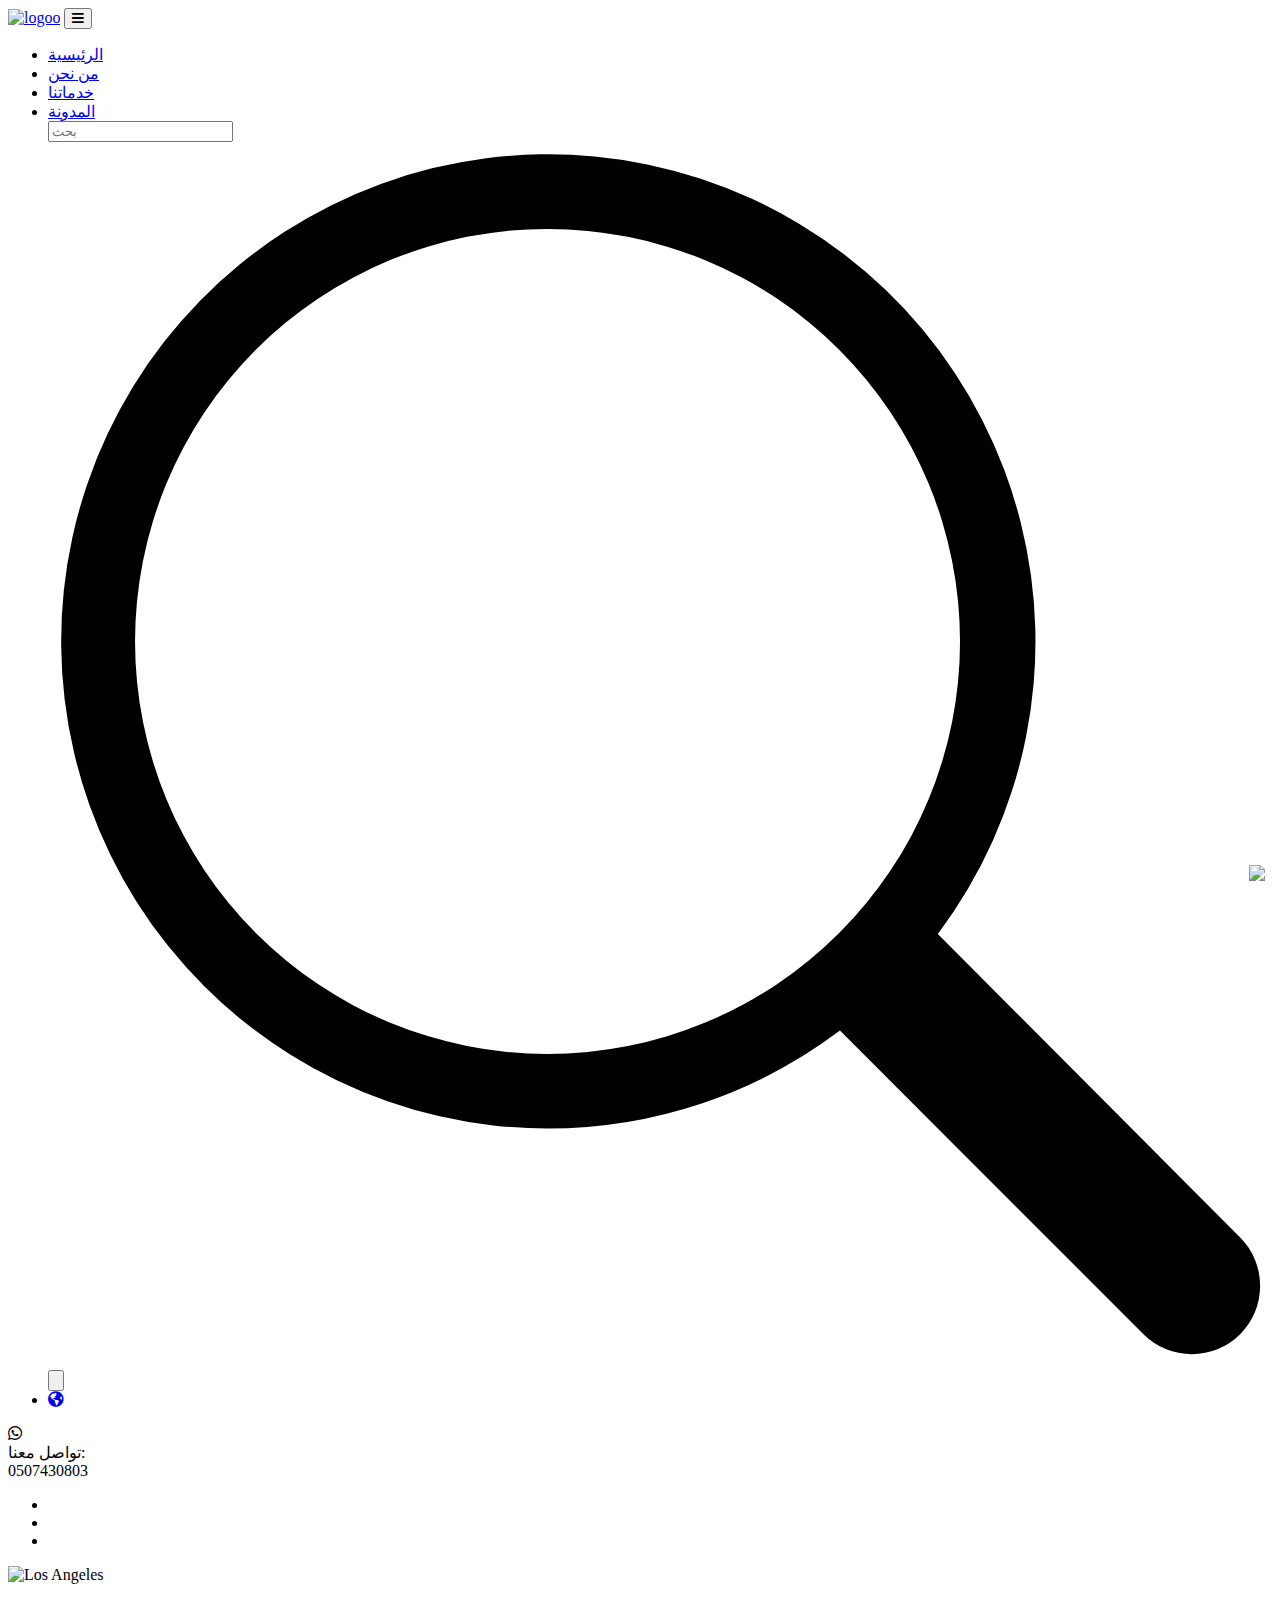
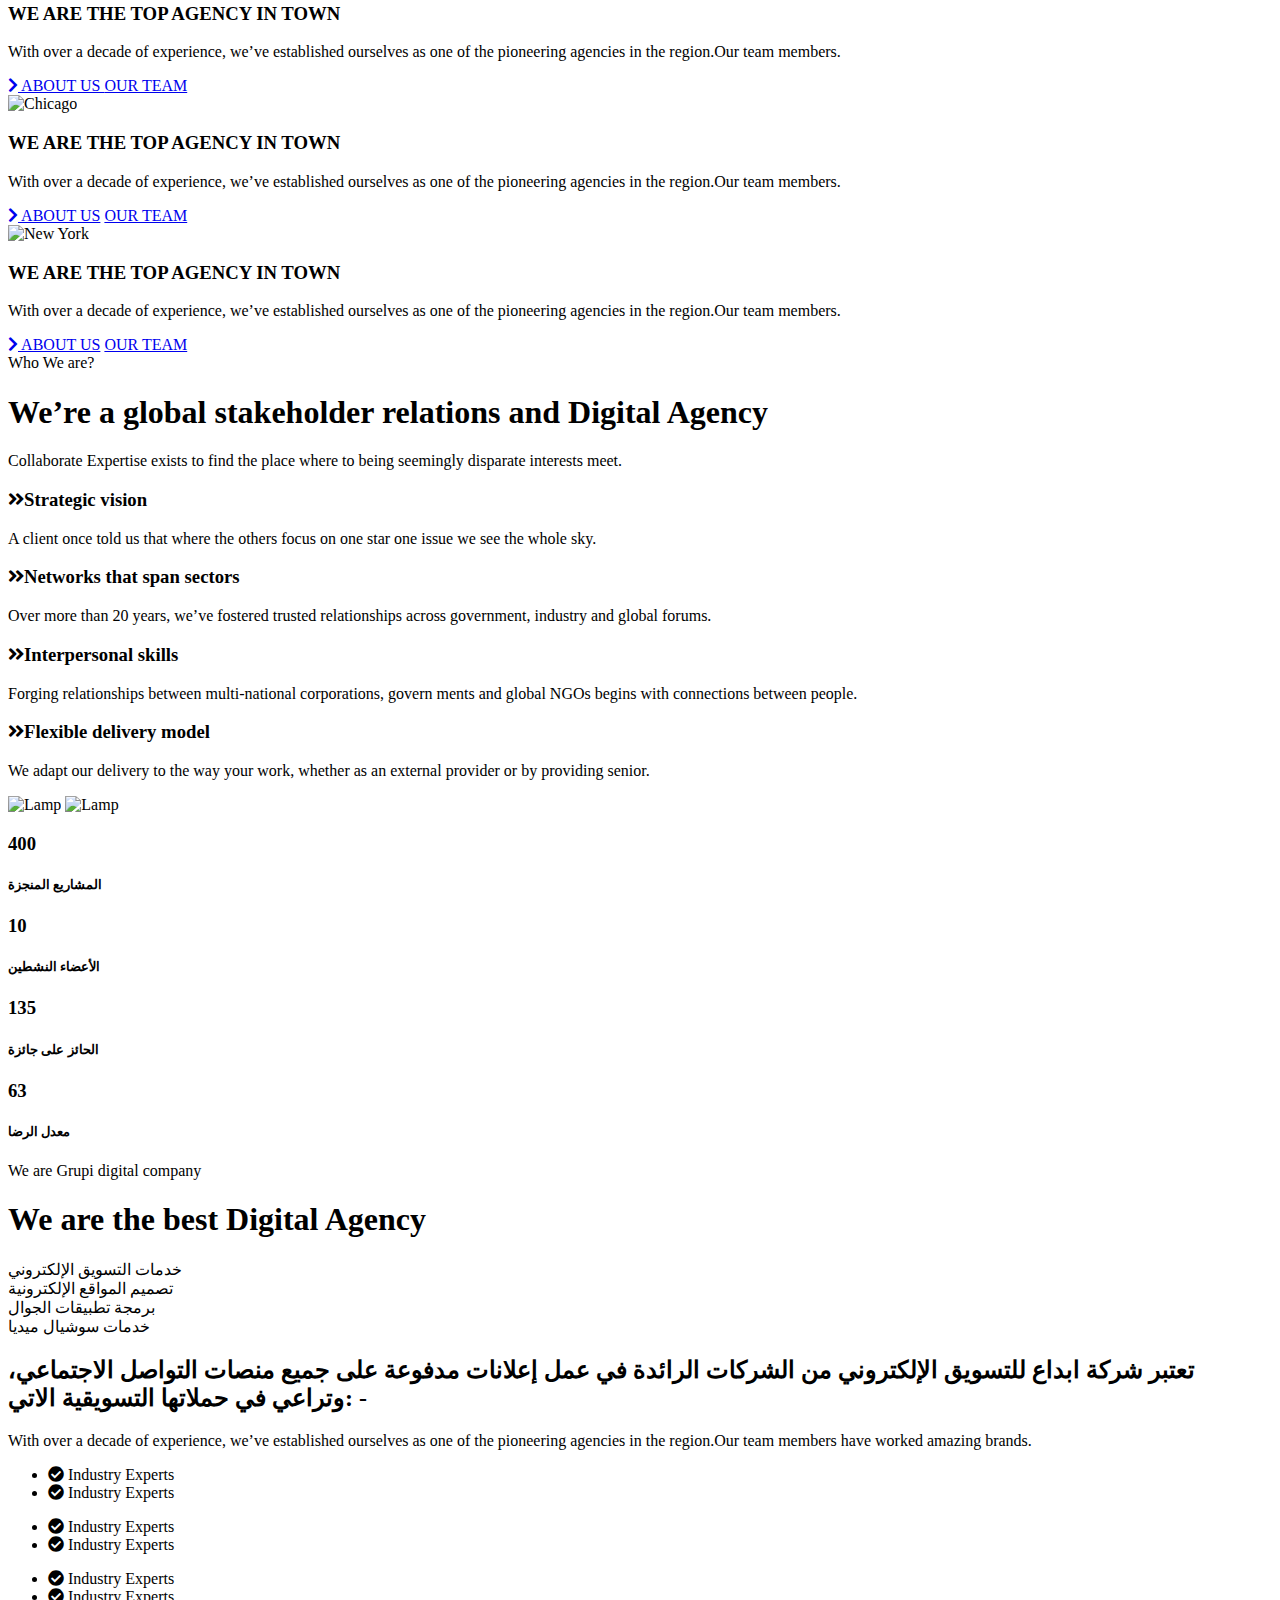
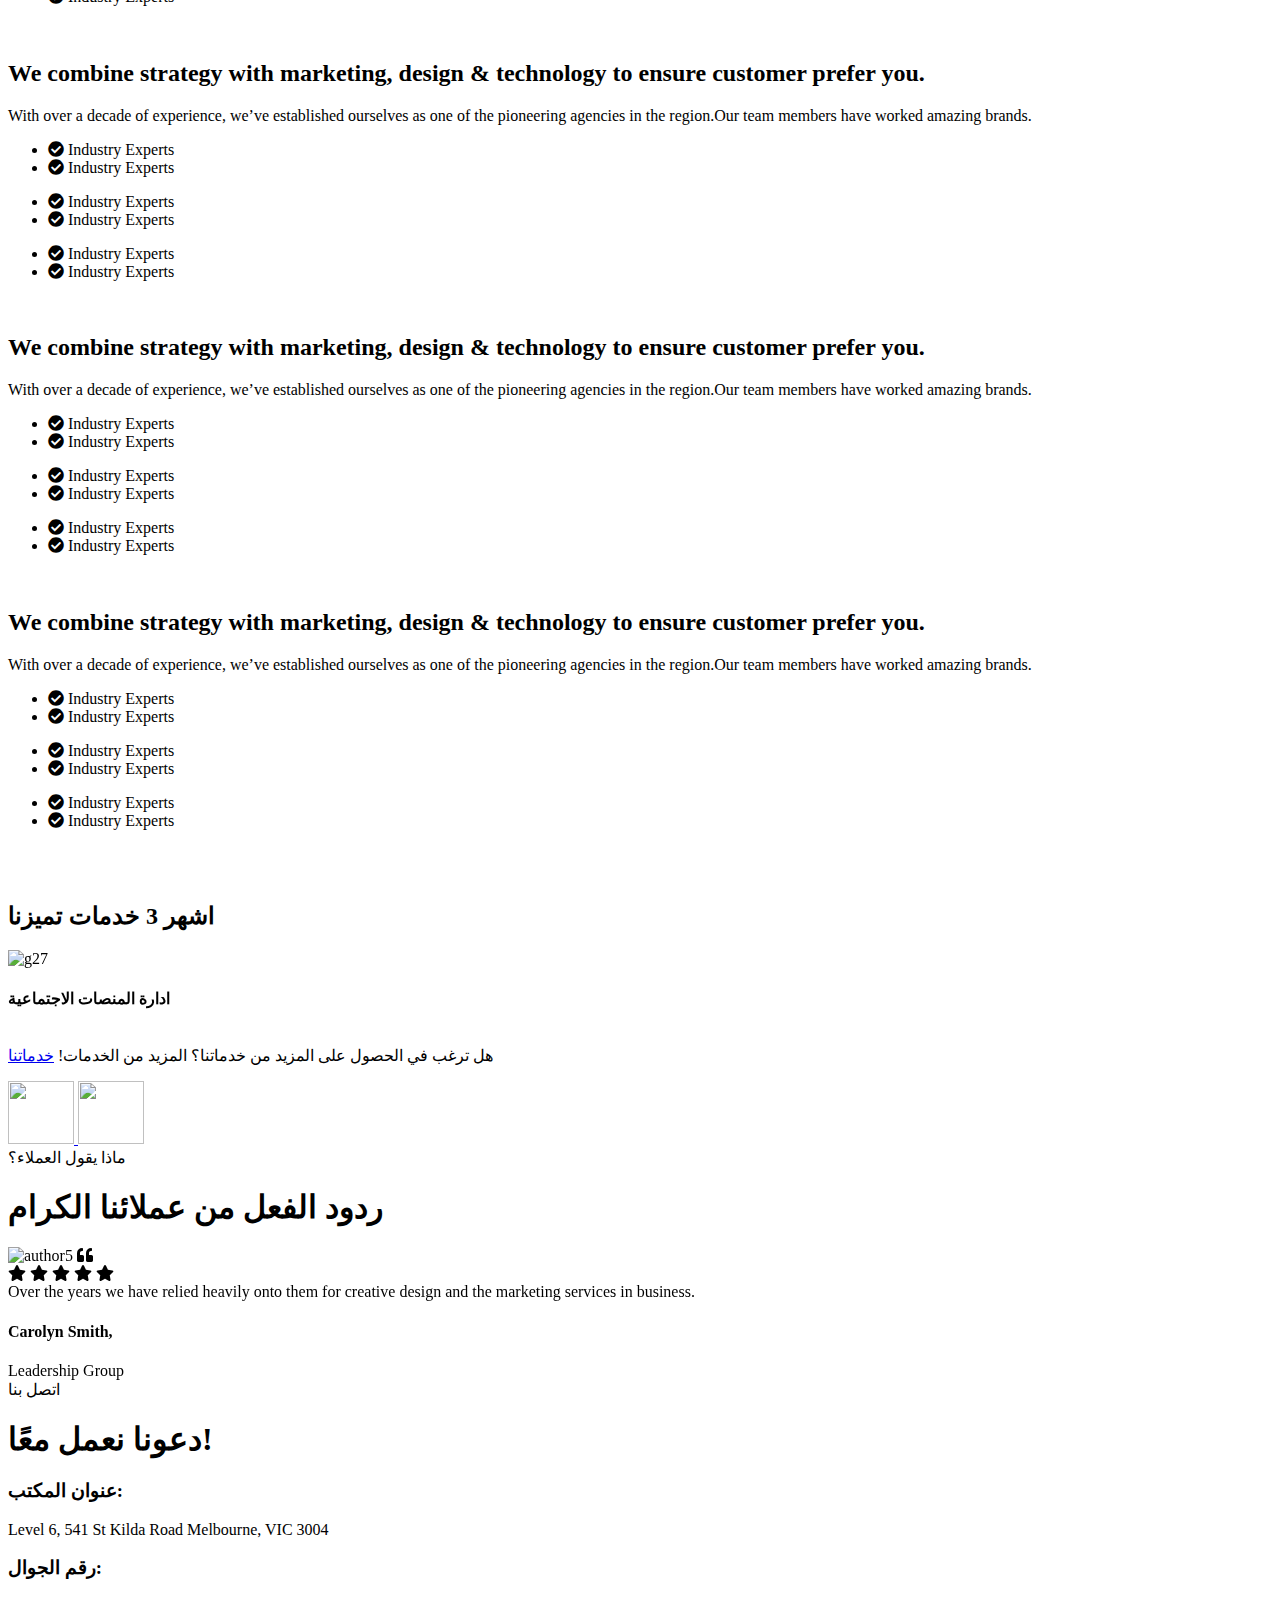
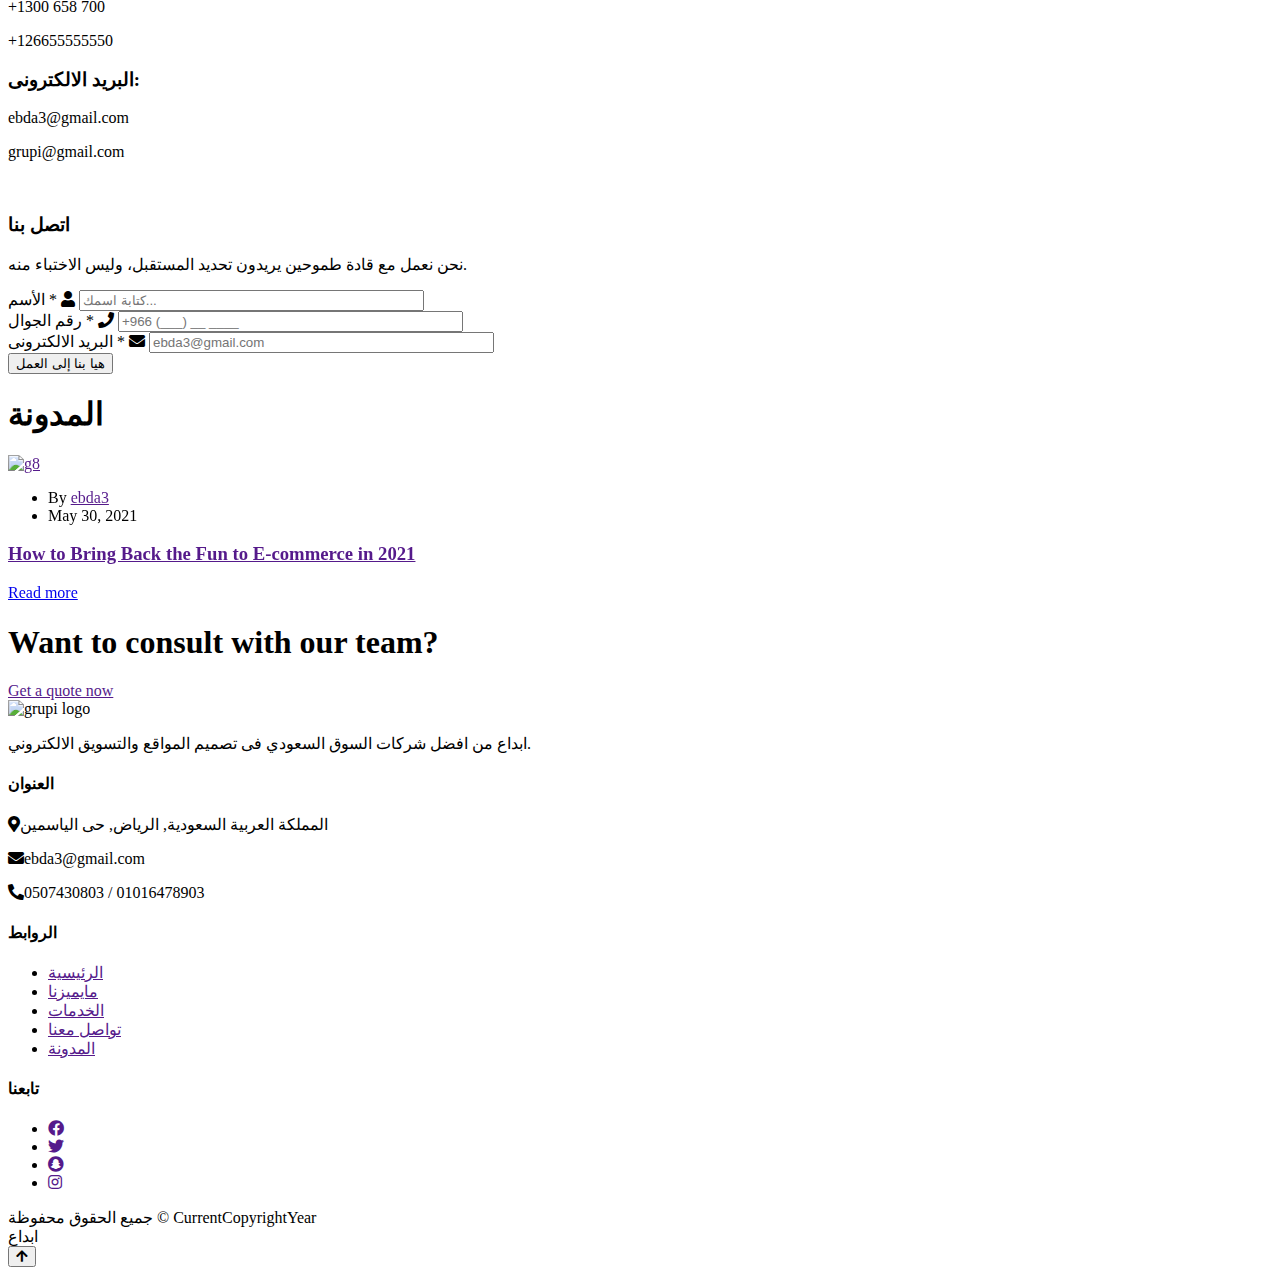
==== commit 5f9274a9: "Add files via upload" ====
--- a/index.html
+++ b/index.html
@@ -2,7 +2,7 @@
 <html>
 <head>
     <meta charset="UTF-8">
-    <meta http-equiv="X-UA-Compatible" content="IE=edge" />
+    <meta https-equiv="X-UA-Compatible" content="IE=edge" />
     <meta name="viewport" content="width=device-width, initial-scale=1.0">
     <meta name="robots" content="max-image-preview:large">
     <meta name="description" content="create new websites">
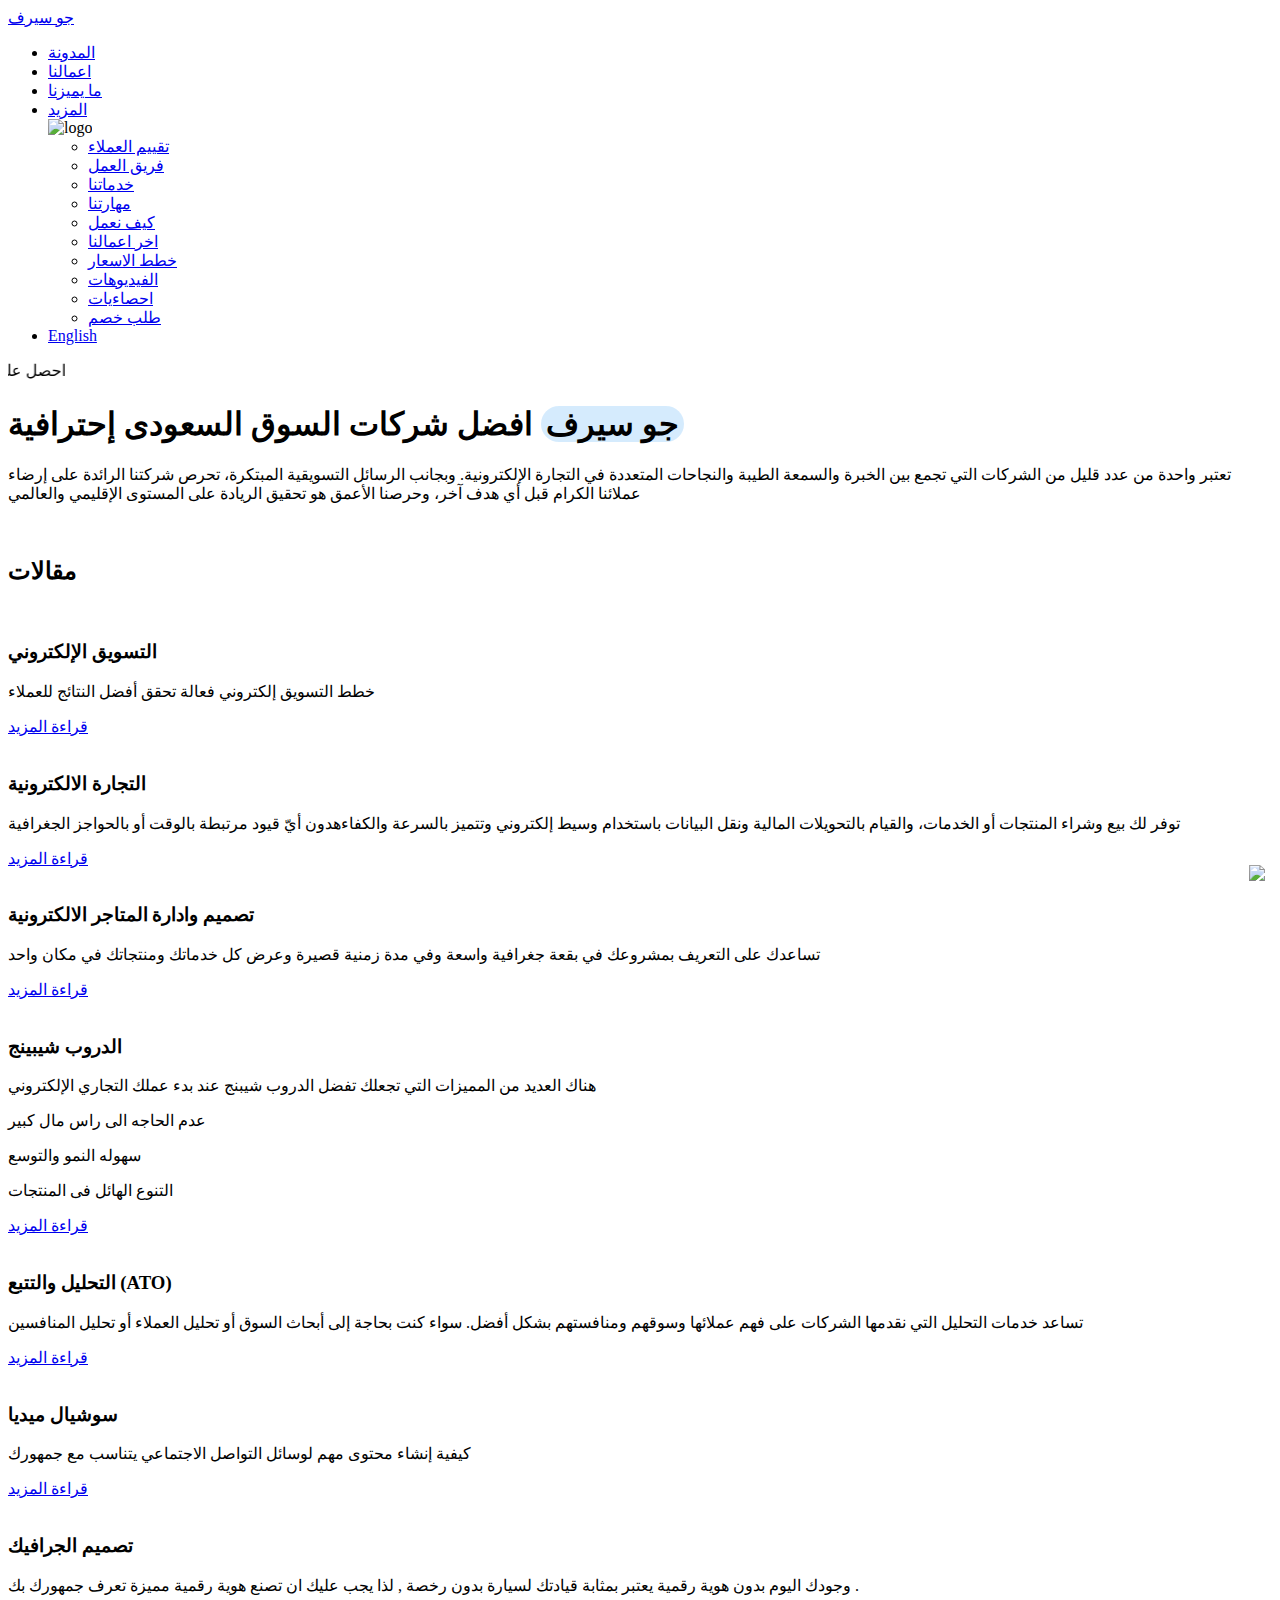
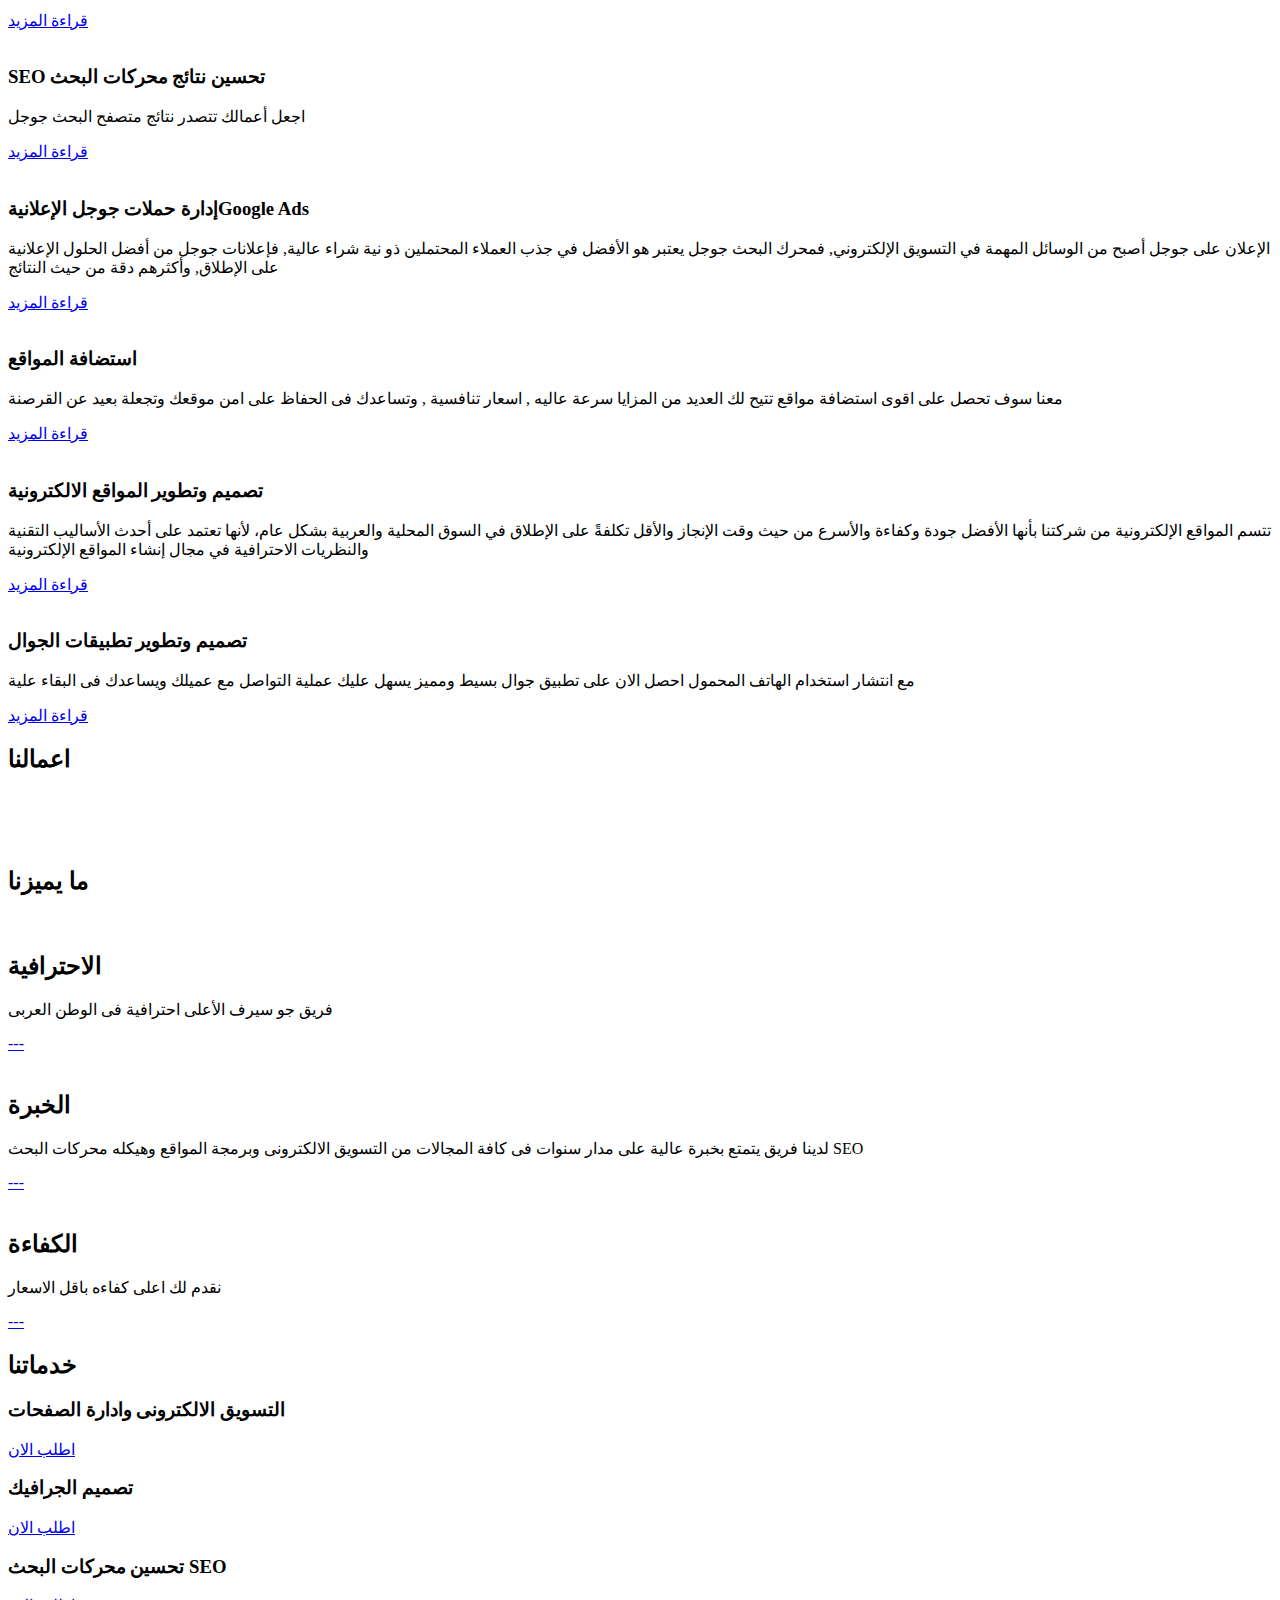
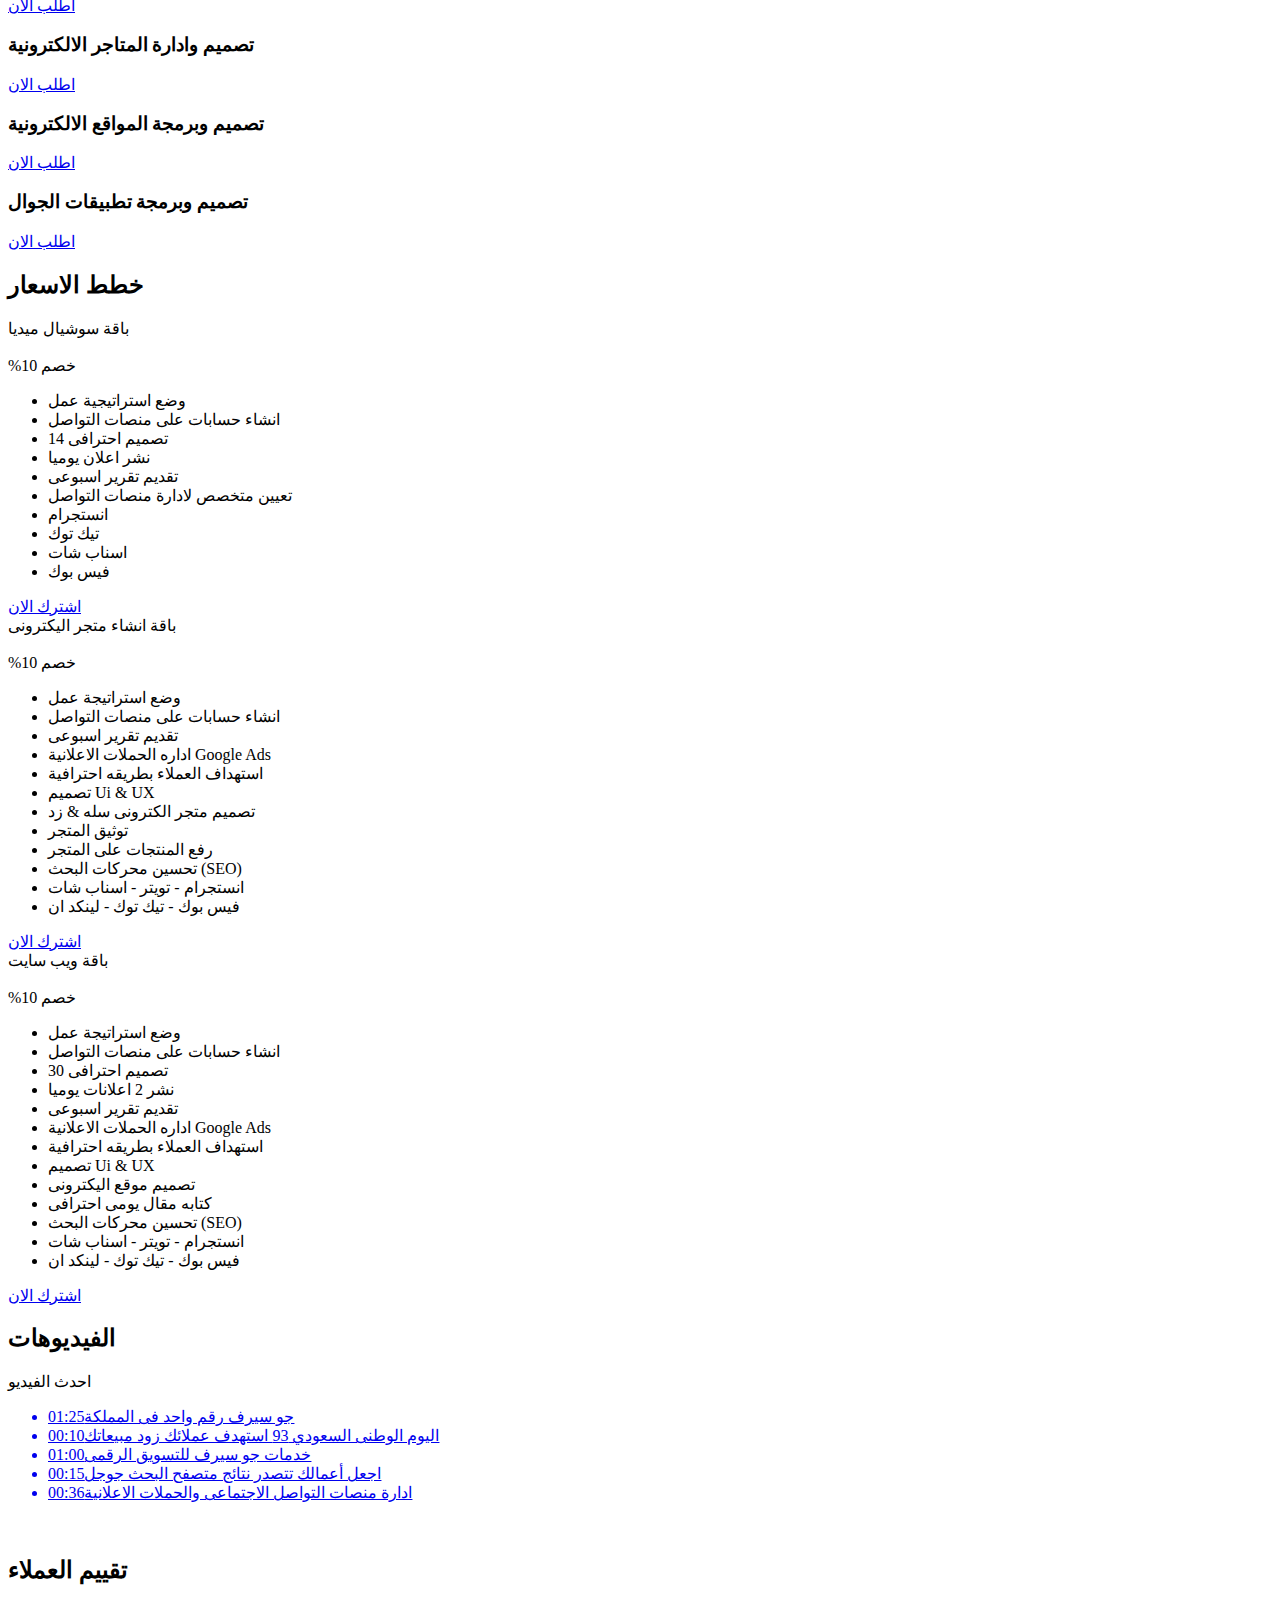
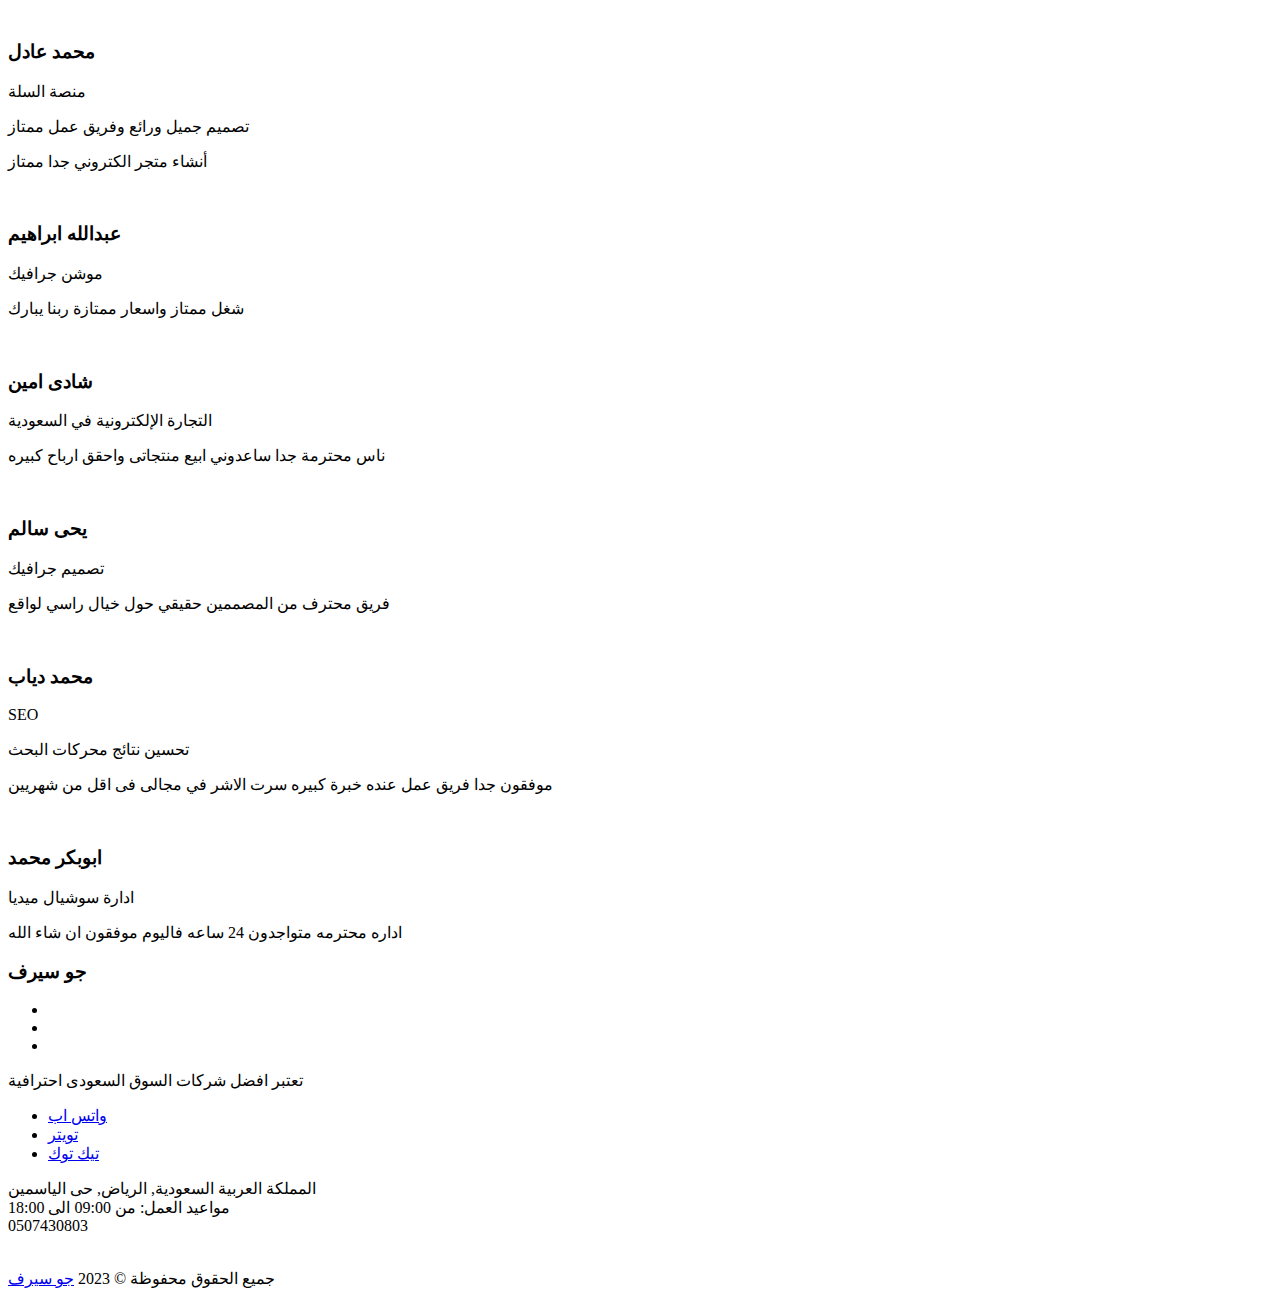
==== commit a366fe73: "Add files via upload" ====
--- a/index.html
+++ b/index.html
@@ -1,1245 +1,964 @@
 <!DOCTYPE html>
-<html>
-<head>
-    <meta charset="UTF-8">
-    <meta https-equiv="X-UA-Compatible" content="IE=edge" />
-    <meta name="viewport" content="width=device-width, initial-scale=1.0">
-    <meta name="robots" content="max-image-preview:large">
-    <meta name="description" content="create new websites">
-    <meta name="keywords" content="marketing, webdesign, seo">
-    <meta name="application-name" content="ابداع">
-    <link rel="dns-prefetch" href="//fonts.googleapis.com">
-    <link rel="stylesheet" href="css/animate.min.css">
-    <meta name="viewport" content="width=device-width, initial-scale=1.0">
-
-    <link rel="stylesheet" href="css/flaticon.min.css">
-    <link href="https://cdnjs.cloudflare.com/ajax/libs/font-awesome/5.13.0/css/all.min.css" rel="stylesheet">
-    <link rel="preconnect" href="https://fonts.googleapis.com">
-    <link rel="preconnect" href="https://fonts.gstatic.com" crossorigin>
-    <link href="https://fonts.googleapis.com/css2?family=Bebas+Neue&family=Tajawal&display=swap" rel="stylesheet">
-    <!-- Swiper CSS -->
-    <link rel="stylesheet" href="https://cdn.jsdelivr.net/npm/swiper@11/swiper-bundle.min.css"/>
-    <link rel="stylesheet" href="css/bootstrap.min.css">
-    <link rel="stylesheet" href="css/main.css">
-    <!-- <link rel="stylesheet" href="css/custom.css"> -->
-    <link rel="stylesheet" href="css/custom-rtl.css">
-    <link rel="icon" href="img/logo.png">
-    <title>ابداع</title>
-</head>
-<body>
-    <!-- Start Header  -->
-    <nav class="navbar topnav navbar-expand-lg navbar-fixed-top w-100">
-        <div class="container">
-            <a class="navbar-brand" href="index.html"><img src="img/logo.png" width="110px" alt="logoo"></a>
-        <button class="navbar-toggler" type="button" data-toggle="collapse" data-target="#navbarSupportedContent" aria-controls="navbarSupportedContent" aria-expanded="false" aria-label="Toggle navigation">
-            <i class="fas fa-bars text-white"></i>
-        </button>
-        <div class="collapse navbar-collapse" id="navbarSupportedContent">
-          <ul class="navbar-nav mx-auto">
-            <li class="nav-item active">
-              <a class="nav-link" href="index.html">الرئيسية <span class="sr-only">(current)</span></a>
-            </li>
-            <li class="nav-item">
-              <a class="nav-link" href="#" data-value="about">من  نحن</a>
-            </li>
-            <li class="nav-item">
-                <a class="nav-link" href="#" data-value="services">خدماتنا</a>
-              </li>
-              <li class="nav-item">
-                <a class="nav-link" href="#" data-value="blog">المدونة</a>
-              </li>
-              <!--  <li class="nav-item dropdown">
-              <a class="nav-link dropdown-toggle" href="#" id="navbarDropdown" role="button" data-toggle="dropdown" aria-haspopup="true" aria-expanded="false">
-                المزيد
-                <svg aria-hidden="true" focusable="false" role="presentation" class="icon icon-caret" viewBox="0 0 10 6">
-                    <path fill-rule="evenodd" clip-rule="evenodd" d="M9.354.646a.5.5 0 00-.708 0L5 4.293 1.354.646a.5.5 0 00-.708.708l4 4a.5.5 0 00.708 0l4-4a.5.5 0 000-.708z" fill="currentColor">
-                    </path>
-                </svg>
-              </a>
-              <div class="dropdown-menu" aria-labelledby="navbarDropdown">
-                <a class="dropdown-item" href="#">اخر اعمالنا </a>
-                <a class="dropdown-item" href="#">فريق العمل </a>
-                <a class="dropdown-item" href="#">اراء العملاء </a>
-                <a class="dropdown-item" href="#"> الاسئلة الشائعة</a>
-                <a class="dropdown-item" href="#" data-value="contact">اتصل بنا</a>
+<html lang="ar">
+  <head>
+    <meta charset="UTF-8" />
+    <meta http-equiv="X-UA-Compatible" content="IE=edge" />
+    <meta name="viewport" content="width=device-width, initial-scale=1.0" />
+    <title>جو سيرف</title>
+    <!-- <description>
+    <p>التسويق الالكتروني</p>
+    <p> التسويق</p>
+    <p> اعلانات</p>
+    <p> التجاره الالكترونيه</p>
+    <p> الدروب سيبنج</p>
+    <p> الدروب شيب</p>
+    <p> سله</p>
+    <p> منصه سله</p>
+    <p> زد</p>
+    <p> منصه زد</p>
+    <p> اعلان جوجل</p>
+    <p> حملات اعلانيه</p>
+    <p> زد</p>
+    خدمات التسويق الإلكتروني والسوشيال ميديا
+اسعار خدمات التسويق الالكتروني
+
+تسويق الخدمات الالكترونية
+
+تسويق الكتروني للخدمات   عالي
+
+تسويق الخدمات
+خدمات التسويق
+خدمات تسويقية
+خدمات شركات التسويق  عالى
+
+
+نمو للخدمات التسويقية
+خدمات تسويقية
+
+باقات التسويق   عالى
+اسعار خدمات التسويق الالكتروني
+
+أسعار خدمات التسويق الالكتروني
+
+
+تسويق الكتروني للخدمات    عالى
+
+التسويق الرقمي
+التسويق الاليكتروني
+
+
+التسويق الإلكتروني   عالى
+
+ماهو التسويق الالكتروني
+تعلم التسويق الالكتروني
+تسويق إلكتروني
+شركات التسويق الالكتروني
+
+طرق التسويق الالكتروني
+مفهوم التسويق الإلكتروني     عالى 
+
+كتاب التسويق الالكتروني
+دورة التسويق الالكتروني pdf
+
+
+التسويق والتجارة الالكترونية
+موقع تسويق الكتروني    عالي
+
+التسويق الرقمي ماهو
+
+افضل شركة تسويق الكتروني   عالي
+
+مواقع تسويق الكتروني
+طرق التسويق الإلكتروني   عالي
+
+تسويق متجر الكتروني     عالي
+
+
+تحديات التسويق الالكتروني    عالي
+
+
+ادراك التسويق الرقمي   عالي
+
+
+التسويق والتجارة الإلكترونية
+
+
+تسويق المتاجر الالكترونية
+
+
+كيفية التسويق الإلكتروني عبر الانستقرام
+
+
+تكلفة التسويق الالكتروني
+
+
+أفضل شركات التسويق الالكتروني      عالي
+
+
+
+اهم كتب التسويق الالكتروني     عالي
+
+
+التسويق للمتاجر الالكترونية    عالي
+
+
+ماهي الكلمات المرتبطة في التسويق الالكتروني
+
+
+تسويق لمتجر الكتروني     عالي
+
+
+
+افضل مواقع التسويق الالكتروني
+
+    </description>-->
+    <link rel="stylesheet" href="css/normalize.css" />
+    <link rel="stylesheet" href="css/css.css" />
+    <link rel="stylesheet" href="css/fontawesome.min.css" />
+    <!-- Font Awesome -->
+    <link rel="stylesheet" href="css/all.min.css" />
+    <!-- Google Fonts -->
+    <link rel="preconnect" href="https://fonts.googleapis.com" />
+    <link rel="preconnect" href="https://fonts.gstatic.com" crossorigin />
+    <link href="https://fonts.googleapis.com/css2?family=Cairo:wght@300;400;700&display=swap" rel="stylesheet" />
+  </head>
+  <body>
+    <!-- Start Header -->
+    <div class="header" id="header">
+      <div class="container left">
+        <a href="index.html" class="logo">جو سيرف</a>
+        <!-- <img src="imgs/logo.jpg" alt=""> -->
+        <ul class="main-nav left">
+          <li><a href="#articles">المدونة</a></li>
+          <li><a href="#gallery">اعمالنا</a></li>
+          <li><a href="#features">ما يميزنا</a></li>
+          <li>
+            <a href="#"> المزيد</a>
+            <!-- Start Megamenu -->
+            <div class="mega-menu">
+              <div class="image">
+                <img src="imgs/logo.png" alt="logo" />
               </div>
+              <ul class="links">
+                <li>
+                  <a href="#testimonials"><i class="far fa-comments fa-fw"></i> تقييم العملاء</a>
+                </li>
+                <li>
+                  <a href="#team"><i class="far fa-user fa-fw"></i> فريق العمل</a>
+                </li>
+                <li>
+                  <a href="#services"><i class="far fa-building fa-fw"></i> خدماتنا</a>
+                </li>
+                <li>
+                  <a href="#our-skills"><i class="far fa-check-circle fa-fw"></i> مهارتنا</a>
+                </li>
+                <li>
+                  <a href="#work-steps"><i class="far fa-clipboard fa-fw"></i> كيف نعمل</a>
+                </li>
+              </ul>
+              <ul class="links">
+                <li>
+                  <a href="#events"><i class="far fa-calendar-alt fa-fw"></i> اخر اعمالنا</a>
+                </li>
+                <li>
+                  <a href="#pricing"><i class="fas fa-server fa-fw"></i> خطط الاسعار</a>
+                </li>
+                <li>
+                  <a href="#video"><i class="far fa-play-circle fa-fw"></i> الفيديوهات</a>
+                </li>
+                <li>
+                  <a href="#stats"><i class="far fa-chart-bar fa-fw"></i> احصاءيات</a>
+                </li>
+                <li>
+                  <a href="#discount"><i class="fas fa-percent fa-fw"></i> طلب خصم</a>
+                </li>
+              </ul>
+            </div>
+            <!-- End Megamenu -->
+          </li>
+          <li><a href="https://goserv-ksa.com/en/">English</a></li>
+        </ul>
+      </div>
+    </div>
+    <!-- End Header -->
+    <!-- Start Landing -->
+    <marquee class="text move" direction="right">احصل على جلسة مجانية تقدر قيمتها بـ 500,00 ريال خاصة بالاستراتيجية لمدة 30 دقيقة مع مسوق رقمي خبير </marquee>  
+
+    <div class="landing">
+      <div class="container">
+        <div class="text">
+          <h1><strong style="background-color: #2196f330;padding-left: 5px;padding-right: 5px; border-radius: 20px;">جو سيرف</strong> افضل شركات السوق السعودى إحترافية</h1>
+          <p>تعتبر واحدة من عدد قليل من الشركات التي تجمع بين الخبرة والسمعة الطيبة والنجاحات المتعددة في التجارة الإلكترونية. وبجانب الرسائل التسويقية المبتكرة، تحرص شركتنا الرائدة على إرضاء عملائنا الكرام قبل أي هدف آخر، وحرصنا الأعمق هو تحقيق الريادة على المستوى الإقليمي والعالمي </p>
+        </div>
+        <div class="image">
+          <img src="imgs/land.jpg" alt="" />
+        </div>
+      </div>
+      <a href="#articles" class="go-down">
+        <i class="fas fa-angle-double-down fa-2x"></i>
+      </a>
+    </div>
+    <!-- End Landing -->
+    <!-- Start Articles -->
+    <div class="articles" id="articles">
+      <h2 class="main-title">مقالات</h2>
+      <div class="container">
+        <div class="box">
+          <img src="imgs/marketing.jpg" alt="" />
+          <div class="content">
+            <h3>  التسويق الإلكتروني</h3>
+            <p>خطط التسويق إلكتروني فعالة تحقق أفضل النتائج للعملاء </p>
+          </div>
+          <div class="info">
+            <a href="marketing.html">قراءة المزيد</a>
+            <i class="fas fa-long-arrow-alt-right"></i>
+          </div>
+        </div>
+        <div class="box">
+          <img src="imgs/store.jpg" alt="" />
+          <div class="content">
+            <h3>التجارة الالكترونية</h3>
+            <p>توفر لك بيع وشراء المنتجات أو الخدمات، والقيام بالتحويلات المالية ونقل البيانات باستخدام وسيط إلكتروني وتتميز بالسرعة والكفاءهدون أيّ قيود مرتبطة بالوقت أو بالحواجز الجغرافية </p>
+          </div>
+          <div class="info">
+            <a href="ecommerce.html">قراءة المزيد</a>
+            <i class="fas fa-long-arrow-alt-right"></i>
+          </div>
+        </div>
+        <div class="box">
+          <img src="imgs/stoe.jpg" alt="" />
+          <div class="content">
+            <h3>تصميم وادارة المتاجر الالكترونية</h3>
+            <p>  تساعدك على التعريف بمشروعك في بقعة جغرافية واسعة وفي مدة زمنية قصيرة وعرض كل خدماتك ومنتجاتك في مكان واحد</p>
+          </div>
+          <div class="info">
+            <a href="store.html">قراءة المزيد</a>
+            <i class="fas fa-long-arrow-alt-right"></i>
+          </div>
+        </div>
+        <div class="box">
+          <img src="imgs/drop.jpg" alt="" />
+          <div class="content">
+            <h3>الدروب شيبينج</h3>
+            <p>هناك العديد من المميزات التي تجعلك تفضل الدروب شيبنج عند بدء عملك التجاري الإلكتروني</p>
+          <p>عدم الحاجه الى راس مال كبير</p>
+          <p>سهوله النمو والتوسع</p>
+          <p>التنوع الهائل فى المنتجات</p>
+          </div>
+          <div class="info">
+            <a href="dropshoping.html">قراءة المزيد</a>
+            <i class="fas fa-long-arrow-alt-right"></i>
+          </div>
+        </div>
+        <div class="box">
+          <img src="imgs/ato.jpg" alt="" />
+          <div class="content">
+            <h3>التحليل والتتبع (ATO)</h3>
+              <p>تساعد خدمات التحليل التي نقدمها الشركات على فهم عملائها وسوقهم ومنافستهم بشكل أفضل. سواء كنت بحاجة إلى أبحاث السوق أو تحليل العملاء أو تحليل المنافسين</p>
+          </div>
+          <div class="info">
+            <a href="ato.html">قراءة المزيد</a>
+            <i class="fas fa-long-arrow-alt-right"></i>
+          </div>
+        </div>
+        <div class="box">
+          <img src="imgs/social.jpg" alt="" />
+          <div class="content">
+            <h3>سوشيال ميديا</h3>
+            <p>كيفية إنشاء محتوى مهم لوسائل التواصل الاجتماعي يتناسب مع جمهورك</p>
+          </div>
+          <div class="info">
+            <a href="social.html">قراءة المزيد</a>
+            <i class="fas fa-long-arrow-alt-right"></i>
+          </div>
+        </div>
+        <div class="box">
+          <img src="imgs/design.jpg" alt="" />
+          <div class="content">
+            <h3>تصميم الجرافيك</h3>
+            <p>وجودك اليوم بدون هوية رقمية يعتبر بمثابة قيادتك لسيارة بدون رخصة , لذا يجب عليك ان تصنع هوية رقمية مميزة تعرف جمهورك بك .</p>
+          </div>
+          <div class="info">
+            <a href="design.html">قراءة المزيد </a>
+            <i class="fas fa-long-arrow-alt-right"></i>
+          </div>
+        </div>
+        <div class="box">
+          <img src="imgs/seo.jpg" alt="" />
+          <div class="content">
+            <h3> SEO تحسين نتائج محركات البحث</h3>
+            <p> اجعل أعمالك تتصدر نتائج متصفح البحث جوجل</p>
+          </div>
+          <div class="info">
+            <a href="seo.html">قراءة المزيد</a>
+            <i class="fas fa-long-arrow-alt-right"></i>
+          </div>
+        </div>
+        <div class="box">
+          <img src="imgs/googleads.jpg" alt="" />
+          <div class="content">
+            <h3>إدارة حملات جوجل الإعلانيةGoogle Ads</h3>
+            <p>الإعلان على جوجل أصبح من الوسائل المهمة في التسويق الإلكتروني, فمحرك البحث جوجل يعتبر هو الأفضل في جذب العملاء المحتملين ذو نية شراء عالية, فإعلانات جوجل من أفضل الحلول الإعلانية على الإطلاق, وأكثرهم دقة من حيث النتائج</p>
+          </div>
+          <div class="info">
+            <a href="googleads.html"> قراءة المزيد</a>
+            <i class="fas fa-long-arrow-alt-right"></i>
+          </div>
+        </div>
+        <div class="box">
+          <img src="imgs/hostting.jpg" alt="" />
+          <div class="content">
+            <h3> استضافة المواقع</h3>
+            <p>معنا سوف تحصل على اقوى استضافة مواقع تتيح لك العديد من المزايا سرعة عاليه , اسعار تنافسية , وتساعدك فى الحفاظ على امن موقعك وتجعلة بعيد عن القرصنة</p>
+          </div>
+          <div class="info">
+            <a href="hosting.html">قراءة المزيد</a>
+            <i class="fas fa-long-arrow-alt-right"></i>
+          </div>
+        </div>
+        <div class="box">
+          <img src="imgs/gallery-02.png" alt="" />
+          <div class="content">
+            <h3>تصميم وتطوير المواقع الالكترونية</h3>
+            <p>تتسم المواقع الإلكترونية من شركتنا بأنها الأفضل جودة وكفاءة والأسرع من حيث وقت الإنجاز والأقل تكلفةً على الإطلاق في السوق المحلية والعربية بشكل عام، لأنها تعتمد على أحدث الأساليب التقنية والنظريات الاحترافية في مجال إنشاء المواقع الإلكترونية</p>
+          </div>
+          <div class="info">
+            <a href="web.html">قراءة المزيد</a>
+            <i class="fas fa-long-arrow-alt-right"></i>
+          </div>
+        </div>
+        <div class="box">
+          <img src="imgs/mobapp.jpg" alt="" />
+          <div class="content">
+            <h3>تصميم وتطوير تطبيقات الجوال</h3>
+            <p>مع انتشار استخدام الهاتف المحمول احصل الان على تطبيق جوال بسيط ومميز يسهل عليك عملية التواصل مع عميلك ويساعدك فى البقاء علية</p>
+          </div>
+          <div class="info">
+            <a href="mobapp.html">قراءة المزيد</a>
+            <i class="fas fa-long-arrow-alt-right"></i>
+          </div>
+        </div>
+      </div>
+    </div>
+    <div class="spikes"></div>
+    <!-- End Articles -->
+    <!-- Start Gallery -->
+    <div class="gallery" id="gallery">
+      <h2 class="main-title">اعمالنا</h2>
+      <div class="container">
+        <div class="box"><a href="#">
+          <div class="image">
+            <img src="imgs/design.jpg" alt="" /></a>
+          </div>
+        </div>
+        <div class="box"><a href="#">
+          <div class="image">
+            <img src="imgs/gallery.jpg" alt="" /></a>
+          </div>
+        </div>
+        <div class="box">
+          <div class="image"><a href="#">
+            <img src="imgs/market.jpg" alt="" /></a>
+          </div>
+        </div>
+      </div>
+    </div>
+    <!-- End Gallery -->
+    <!-- Start Features -->
+    <div class="features" id="features">
+      <h2 class="main-title">ما يميزنا</h2>
+      <div class="container">
+        <div class="box quality">
+          <div class="img-holder"><img src="imgs/features-01.jpg" alt="" /></div>
+          <h2>الاحترافية</h2>
+          <p>فريق جو سيرف الأعلى احترافية فى الوطن العربى</p>
+          <a href="#">---</a>
+        </div>
+        <div class="box time">
+          <div class="img-holder"><img src="imgs/features-02.jpg" alt="" /></div>
+          <h2>الخبرة</h2>
+          <p>لدينا فريق يتمتع بخبرة عالية على مدار سنوات فى كافة المجالات  من التسويق الالكترونى وبرمجة المواقع وهيكله محركات البحث SEO</p>
+          <a href="#">---</a>
+        </div>
+        <div class="box passion">
+          <div class="img-holder"><img src="imgs/features-03.jpg" alt="" /></div>
+          <h2>الكفاءة</h2>
+          <p>نقدم لك اعلى كفاءه باقل الاسعار </p>
+          <a href="#">---</a>
+        </div>
+      </div>
+    </div>
+    <!-- End Features -->
+    <!-- Start Team -->
+    <div class="team" id="team" style="display: none;">
+      <h2 class="main-title">فريق العمل</h2>
+      <div class="container">
+        <div class="box">
+          <div class="data">
+            <img src="imgs/team-01.jpg" alt="" />
+            <div class="social">
+              <a href="#">
+                <i class="fab fa-facebook-f"></i>
+              </a>
+              <a href="#">
+                <i class="fab fa-twitter"></i>
+              </a>
+              <a href="#">
+                <i class="fab fa-linkedin-in"></i>
+              </a>
+              <a href="#">
+                <i class="fab fa-youtube"></i>
+              </a>
+            </div>
+          </div>
+          <div class="info">
+            <h3>Name</h3>
+            <p>Simple Short Description</p>
+          </div>
+        </div>
+        <div class="box">
+          <div class="data">
+            <img src="imgs/team-02.jpg" alt="" />
+            <div class="social">
+              <a href="#">
+                <i class="fab fa-facebook-f"></i>
+              </a>
+              <a href="#">
+                <i class="fab fa-twitter"></i>
+              </a>
+              <a href="#">
+                <i class="fab fa-linkedin-in"></i>
+              </a>
+              <a href="#">
+                <i class="fab fa-youtube"></i>
+              </a>
+            </div>
+          </div>
+          <div class="info">
+            <h3>Name</h3>
+            <p>Simple Short Description</p>
+          </div>
+        </div>
+        <div class="box">
+          <div class="data">
+            <img src="imgs/team-03.jpg" alt="" />
+            <div class="social">
+              <a href="#">
+                <i class="fab fa-facebook-f"></i>
+              </a>
+              <a href="#">
+                <i class="fab fa-twitter"></i>
+              </a>
+              <a href="#">
+                <i class="fab fa-linkedin-in"></i>
+              </a>
+              <a href="#">
+                <i class="fab fa-youtube"></i>
+              </a>
+            </div>
+          </div>
+          <div class="info">
+            <h3>Name</h3>
+            <p>Simple Short Description</p>
+          </div>
+        </div>
+        <div class="box">
+          <div class="data">
+            <img src="imgs/team-04.jpg" alt="" />
+            <div class="social">
+              <a href="#">
+                <i class="fab fa-facebook-f"></i>
+              </a>
+              <a href="#">
+                <i class="fab fa-twitter"></i>
+              </a>
+              <a href="#">
+                <i class="fab fa-linkedin-in"></i>
+              </a>
+              <a href="#">
+                <i class="fab fa-youtube"></i>
+              </a>
+            </div>
+          </div>
+          <div class="info">
+            <h3>Name</h3>
+            <p>Simple Short Description</p>
+          </div>
+        </div>
+        <div class="box">
+          <div class="data">
+            <img src="imgs/team-05.png" alt="" />
+            <div class="social">
+              <a href="#">
+                <i class="fab fa-facebook-f"></i>
+              </a>
+              <a href="#">
+                <i class="fab fa-twitter"></i>
+              </a>
+              <a href="#">
+                <i class="fab fa-linkedin-in"></i>
+              </a>
+              <a href="#">
+                <i class="fab fa-youtube"></i>
+              </a>
+            </div>
+          </div>
+          <div class="info">
+            <h3>Name</h3>
+            <p>Simple Short Description</p>
+          </div>
+        </div>
+        <div class="box">
+          <div class="data">
+            <img src="imgs/team-06.png" alt="" />
+            <div class="social">
+              <a href="#">
+                <i class="fab fa-facebook-f"></i>
+              </a>
+              <a href="#">
+                <i class="fab fa-twitter"></i>
+              </a>
+              <a href="#">
+                <i class="fab fa-linkedin-in"></i>
+              </a>
+              <a href="#">
+                <i class="fab fa-youtube"></i>
+              </a>
+            </div>
+          </div>
+          <div class="info">
+            <h3>Name</h3>
+            <p>Simple Short Description</p>
+          </div>
+        </div>
+        <div class="box">
+          <div class="data">
+            <img src="imgs/team-07.jpg" alt="" />
+            <div class="social">
+              <a href="#">
+                <i class="fab fa-facebook-f"></i>
+              </a>
+              <a href="#">
+                <i class="fab fa-twitter"></i>
+              </a>
+              <a href="#">
+                <i class="fab fa-linkedin-in"></i>
+              </a>
+              <a href="#">
+                <i class="fab fa-youtube"></i>
+              </a>
+            </div>
+          </div>
+          <div class="info">
+            <h3>Name</h3>
+            <p>Simple Short Description</p>
+          </div>
+        </div>
+        <div class="box">
+          <div class="data">
+            <img src="imgs/team-08.jpg" alt="" />
+            <div class="social">
+              <a href="#">
+                <i class="fab fa-facebook-f"></i>
+              </a>
+              <a href="#">
+                <i class="fab fa-twitter"></i>
+              </a>
+              <a href="#">
+                <i class="fab fa-linkedin-in"></i>
+              </a>
+              <a href="#">
+                <i class="fab fa-youtube"></i>
+              </a>
+            </div>
+          </div>
+          <div class="info">
+            <h3>Name</h3>
+            <p>Simple Short Description</p>
+          </div>
+        </div>
+      </div>
+    </div>
+    <div class="spikes"></div>
+    <!-- End Team -->
+    <!-- Start Services -->
+    <div class="services" id="services">
+      <h2 class="main-title">خدماتنا</h2>
+      <div class="container">
+        <div class="box">
+          <i class="fas fa-bullhorn fa-4x"></i>
+          <h3>التسويق الالكترونى وادارة الصفحات</h3>
+          <div class="info">
+            <a href="#">اطلب الان</a>
+          </div>
+        </div>
+        <div class="box">
+          <i class="fas fa-image fa-4x"></i>
+          <h3>  تصميم الجرافيك</h3>
+          <div class="info">
+            <a href="#">اطلب الان</a>
+          </div>
+        </div>
+        <div class="box">
+          <i class="fas fa-globe fa-4x"></i>
+          <h3> تحسين محركات البحث SEO</h3>
+          <div class="info">
+            <a href="#">اطلب الان</a>
+          </div>
+        </div>
+        <div class="box">
+          <i class="fas fa-store fa-4x"></i>
+          <h3>تصميم وادارة المتاجر الالكترونية</h3>
+          <div class="info">
+            <a href="#">اطلب الان</a>
+          </div>
+        </div>
+        <div class="box">
+          <i class="fas fa-laptop fa-4x"></i>
+          <h3>  تصميم وبرمجة المواقع الالكترونية</h3>
+          <div class="info">
+            <a href="#">اطلب الان</a>
+          </div>
+        </div>
+        <div class="box">
+          <i class="fas fa-mobile fa-4x"></i>
+          <h3>تصميم وبرمجة تطبيقات الجوال </h3>
+          <div class="info">
+            <a href="#">اطلب الان</a>
+          </div>
+        </div>
+      </div>
+    </div>
+    <!-- End Services -->
+    <!-- Start Pricing -->
+    <div class="pricing" id="pricing">
+      <div class="dots dots-up"></div>
+      <div class="dots dots-down"></div>
+      <h2 class="main-title">خطط الاسعار</h2>
+      <div class="container">
+        <div class="box">
+          <div class="title">باقة سوشيال ميديا</div>
+          <img src="imgs/sociali.png" alt="" />
+          <div class="price">
+            <span class="amount">  %10</span>
+            <span class="time">خصم</span>
+          </div>
+          <ul>
+            <li>وضع استراتيجية عمل</li>
+            <li>انشاء حسابات على منصات التواصل</li>
+            <li> 14 تصميم احترافى</li>
+            <li> نشر اعلان يوميا</li>
+            <li>تقديم تقرير اسبوعى</li>
+            <li>تعيين متخصص لادارة منصات التواصل</li>
+            <li>انستجرام</li>
+            <li>تيك توك</li>
+            <li>اسناب شات</li>
+            <li>فيس بوك</li>
+
+          </ul>
+          <a href="https://wa.me/+201016478903">اشترك الان</a>
+        </div>
+        <div class="box popular">
+          <!-- <div class="label">ننصحك بها</div> -->
+          <div class="title"> باقة انشاء متجر اليكترونى</div>
+          <img src="imgs/store.jpg" alt="" />
+          <div class="price">
+            <span class="amount">%10</span>
+            <span class="time">خصم</span>
+          </div>
+          <ul>
+            <li>وضع استراتيجة عمل</li>
+            <li>انشاء حسابات على منصات التواصل</li>
+            <li>تقديم تقرير اسبوعى</li>
+            <li>اداره الحملات الاعلانية Google Ads</li>
+            <li>استهداف العملاء بطريقه احترافية</li>
+            <li>تصميم Ui & UX</li>
+            <li>تصميم متجر الكترونى سله & زد</li>
+            <li>توثيق المتجر</li>
+            <li>رفع المنتجات على المتجر </li>
+            <li>تحسين محركات البحث (SEO) </li>
+            <li> انستجرام - تويتر - اسناب شات</li>
+            <li>فيس بوك - تيك توك - لينكد ان</li>
+          </ul>
+          <a href="https://wa.me/+201016478903">اشترك الان</a>
+        </div>
+        <div class="box">
+          <div class="title">باقة ويب سايت </div>
+          <img src="imgs/webi.png" alt="" />
+          <div class="price">
+            <span class="amount">%10 </span>
+            <span class="time">خصم</span>
+          </div>
+          <ul>
+            <li>وضع استراتيجة عمل</li>
+            <li>انشاء حسابات على منصات التواصل</li>
+            <li> 30 تصميم احترافى </li>
+            <li> نشر 2 اعلانات يوميا</li>
+            <li>تقديم تقرير اسبوعى</li>
+            <li>اداره الحملات الاعلانية Google Ads</li>
+            <li>استهداف العملاء بطريقه احترافية</li>
+            <li>تصميم Ui & UX</li>
+            <li>تصميم موقع اليكترونى</li>
+            <li>كتابه مقال يومى احترافى</li>
+            <li>تحسين محركات البحث (SEO) </li>
+            <li> انستجرام - تويتر - اسناب شات</li>
+            <li>فيس بوك - تيك توك - لينكد ان</li>
+          </ul>
+          <a href="https://wa.me/+201016478903">اشترك الان</a>
+        </div>
+      </div>
+    </div>
+    <!-- End Pricing -->
+    <!-- Start Videos -->
+    <div class="videos" id="video">
+      <h2 class="main-title">الفيديوهات</h2>
+      <div class="container">
+        <div class="holder">
+          <div class="list">
+            <div class="name">
+              احدث الفيديو
+              <i class="fas fa-random"></i>
+            </div>
+             <ul>
+              <a href="https://youtu.be/6XQV8xkpGZc?si=Qmp6uPtmXZV6In1w"><li>جو سيرف رقم واحد فى المملكة<span>01:25</span></li></a>
+              <a href="https://www.youtube.com/watch?v=mQjsTaOjl64"><li>اليوم الوطنى السعودي 93 استهدف عملائك زود مبيعاتك<span>00:10</span></li></a>
+              <a href="https://www.youtube.com/watch?v=LttFdAtzXHo"><li>خدمات جو سيرف للتسويق الرقمى<span>01:00</span></li></a>
+              <a href="https://www.youtube.com/watch?v=rl8wK_E-8rc"><li>اجعل أعمالك تتصدر نتائج متصفح البحث جوجل<span>00:15</span></li></a>
+              <a href="https://www.youtube.com/watch?v=zZDb3NCtHoY"><li>ادارة منصات التواصل الاجتماعى والحملات الاعلانية<span>00:36</span></li></a>
+             <!--- <li>Ys Oath In Felghana Overview <span>03:12</span></li>
+              <li>Ys Series All Games Ending <span>08:10</span></li> -->
+            </ul>
+          </div>
+          <div class="preview">
+            <a href="https://youtu.be/6XQV8xkpGZc?si=Qmp6uPtmXZV6In1w"><img src="imgs/playv.gif" alt="" /></a>
+            <!-- <div class="info">[Everything About The Virtual Hosts]</div> -->
+          </div>
+        </div>
+      </div>
+    </div>
+    <!-- End Videos -->
+    <!-- Start Testimonials -->
+    <div class="testimonials" id="testimonials">
+      <h2 class="main-title">تقييم العملاء</h2>
+      <div class="container">
+        <div class="box">
+          <img src="imgs/avatar-01.png" alt="" />
+          <h3>محمد عادل</h3>
+          <span class="title"> منصة السلة</span>
+          <div class="rate">
+            <i class="filled fas fa-star"></i>
+            <i class="filled fas fa-star"></i>
+            <i class="filled fas fa-star"></i>
+            <i class="filled fas fa-star"></i>
+            <i class="far fa-star"></i>
+          </div>
+          <p>
+            تصميم جميل ورائع وفريق عمل ممتاز
+          </p>
+          <p>أنشاء متجر الكتروني جدا ممتاز</p>
+        </div>
+        <div class="box">
+          <img src="imgs/avatar-02.png" alt="" />
+          <h3>عبدالله ابراهيم</h3>
+          <span class="title">موشن جرافيك</span>
+          <div class="rate">
+            <i class="filled fas fa-star"></i>
+            <i class="filled fas fa-star"></i>
+            <i class="filled fas fa-star"></i>
+            <i class="filled fas fa-star"></i>
+            <i class="far fa-star"></i>
+          </div>
+          <p>
+            شغل ممتاز واسعار ممتازة ربنا يبارك
+          </p>
+        </div>
+        <div class="box">
+          <img src="imgs/avatar-03.png" alt="" />
+          <h3>شادى امين</h3>
+          <span class="title">التجارة الإلكترونية في السعودية</span>
+          <div class="rate">
+            <i class="filled fas fa-star"></i>
+            <i class="filled fas fa-star"></i>
+            <i class="filled fas fa-star"></i>
+            <i class="filled fas fa-star"></i>
+            <i class="far fa-star"></i>
+          </div>
+          <p>
+            ناس محترمة جدا ساعدوني ابيع منتجاتى  واحقق ارباح كبيره
+          </p>
+        </div>
+        <div class="box">
+          <img src="imgs/avatar-04.png" alt="" />
+          <h3>يحى سالم</h3>
+          <span class="title">تصميم جرافيك</span>
+          <div class="rate">
+            <i class="filled fas fa-star"></i>
+            <i class="filled fas fa-star"></i>
+            <i class="filled fas fa-star"></i>
+            <i class="filled fas fa-star"></i>
+            <i class="far fa-star"></i>
+          </div>
+          <p>
+            فريق محترف من المصممين حقيقي حول خيال راسي لواقع
+          </p>
+        </div>
+        <div class="box">
+          <img src="imgs/avatar-05.png" alt="" />
+          <h3>محمد دياب</h3>
+          <span class="title"><p>SEO</p> تحسين نتائج محركات البحث</span>
+          <div class="rate">
+            <i class="filled fas fa-star"></i>
+            <i class="filled fas fa-star"></i>
+            <i class="filled fas fa-star"></i>
+            <i class="filled fas fa-star"></i>
+            <i class="filled fas fa-star"></i>
+          </div>
+          <p>
+            موفقون جدا فريق عمل عنده خبرة كبيره سرت الاشر في مجالى فى اقل من شهريين
+          </p>
+        </div>
+        <div class="box">
+          <img src="imgs/avatar-06.png" alt="" />
+          <h3>ابوبكر محمد</h3>
+          <span class="title">ادارة سوشيال ميديا</span>
+          <div class="rate">
+            <i class="filled fas fa-star"></i>
+            <i class="filled fas fa-star"></i>
+            <i class="filled fas fa-star"></i>
+            <i class="far fa-star"></i>
+            <i class="far fa-star"></i>
+          </div>
+          <p>
+            اداره محترمه متواجدون 24 ساعه فاليوم موفقون ان شاء الله
+          </p>
+        </div>
+      </div>
+    </div>
+    <!-- End Testimonials -->
+    <!-- Start Stats -->
+    <div class="stats" id="stats" style="display: none;">
+      <h2>احصائياتنا</h2>
+      <div class="container">
+        <div class="box">
+          <i class="fas fa-users fa-4x fa-fw"></i>
+          <span class="number" data-goal="150">50</span>
+          <span class="text">عميل</span>
+        </div>
+        <div class="box">
+          <i class="fas fa-code fa-2x fa-fw"></i>
+          <span class="number" data-goal="135">35</span>
+          <span class="text">مشاريع مكتملة</span>
+        </div>
+        <div class="box">
+          <i class="fas fa-user fa-4x fa-fw"></i>
+          <span class="number" data-goal="50">5</span>
+          <span class="text">موظف</span>
+        </div>
+        <div class="box">
+          <i class="far fa-money-bill-alt fa-2x fa-fw"></i>
+          <span class="number" data-goal="99">9</span>
+          <span class="text">نسبة رضا العملاء</span>
+        </div>
+      </div>
+    </div>
+    <!-- End Stats -->
+    <!-- Start Discount -->
+    <div class="discount" id="discount" style="display: none;">
+      <div class="image">
+        <div class="content">
+          <h2>We Have A Discount</h2>
+          <p>
+          </p>
+          <img src="imgs/discount.png" alt="" />
+        </div>
+      </div>
+      <div class="form">
+        <div class="content">
+          <h2>Request A Discount</h2>
+          <form action="">
+            <input class="input" type="text" placeholder="Your Name" name="name" />
+            <input class="input" type="email" placeholder="Your Email" name="email" />
+            <input class="input" type="text" placeholder="Your Phone" name="mobile" />
+            <textarea class="input" placeholder="Tell Us About Your Needs" name="message"></textarea>
+            <input type="submit" value="Send" />
+          </form>
+        </div>
+      </div>
+    </div>
+    <!-- End Discount -->
+    <!-- Start Footer -->
+    <div class="footer">
+      <div class="container">
+        <div class="box">
+          <h3>جو سيرف</h3>
+          <ul class="social">
+            <li>
+              <a href="https://www.facebook.com/Go5erv/" class="facebook">
+                <i class="fab fa-facebook-f"></i>
+              </a>
             </li>
             <li>
-            -->
-                <form action="" class="search">
-                    <input class="search__input" type="search" placeholder="بحث" id="searchInput">
-                
-                    <div class="search__icon-container">
-                        <label for="searchInput" class="search__label" aria-label="Search">
-                        <svg viewBox="0 0 1000 1000" title="Search"><path fill="currentColor" d="M408 745a337 337 0 1 0 0-674 337 337 0 0 0 0 674zm239-19a396 396 0 0 1-239 80 398 398 0 1 1 319-159l247 248a56 56 0 0 1 0 79 56 56 0 0 1-79 0L647 726z"/></svg>
-                        </label>
-                
-                        <button class="search__submit" aria-label="Search">
-                        <svg viewBox="0 0 1000 1000" title="Search"><path fill="currentColor" d="M408 745a337 337 0 1 0 0-674 337 337 0 0 0 0 674zm239-19a396 396 0 0 1-239 80 398 398 0 1 1 319-159l247 248a56 56 0 0 1 0 79 56 56 0 0 1-79 0L647 726z"/></svg>
-                        </button>
-                    </div>
-                </form>
+              <a href="https://www.linkedin.com/in/go-serv-6bab66289" class="linkedin">
+                <i class="fab fa-linkedin"></i>
+              </a>
             </li>
-            <li class="nav-item">
-                <a class="nav-link" href="#"><i class="fas fa-globe-americas"></i></a>
-              </li>
+            <li>
+              <a href="https://www.instagram.com/goserv2015/" class="instagram">
+                <i class="fab fa-instagram"></i>
+              </a>
+            </li>
           </ul>
-          <div class="box-info-btn my-2 my-lg-0">
-            <div class="info-icon"> <i class="fab fa-whatsapp"></i></div>
-            <div class="info-holder"><div class="info-label">تواصل معنا:</div><div class="info-title">0507430803</div> <a href="tel:0507430803"></a></div>
-          </div>
-        </div>
-        </div>
-      </nav>
-    <!-- End header  -->
-    <!-- Start Slider -->
-    <div id="slider-home" class="carousel slide" data-ride="carousel" data-pause="false">
-        <ul class="carousel-indicators">
-            <li data-target="#slider-home" data-slide-to="0" class="active"></li>
-            <li data-target="#slider-home" data-slide-to="1"></li>
-            <li data-target="#slider-home" data-slide-to="2"></li>
-        </ul>
-        <div class="carousel-inner">
-            <div class="carousel-item active">
-                <img src="https://i.ibb.co/JRrHmhv/shanghai.jpg" alt="Los Angeles">
-                <div class="carousel-caption">
-                    <h3 class="wow fadeInUp" data-wow-duration="2s" data-wow-offset="300">WE ARE THE TOP AGENCY IN TOWN</h3>
-                    <p class="wow fadeInUp" data-wow-duration="2s" data-wow-offset="300">With over a decade of experience, we’ve established ourselves as one of the pioneering agencies in the region.Our team members.</p>
-                    <a class="btn about-btn wow fadeInUp" data-wow-duration="2s" data-wow-offset="300" href="#"><i class="fa fa-chevron-right"></i> ABOUT US </a>
-                    <a class="btn team-btn wow fadeInUp" data-wow-duration="2s" data-wow-offset="300" href="#">OUR TEAM <i class="flaticon-right-arrows icon-space-left"></i></a>
+          <p class="text">
+           تعتبر افضل شركات السوق السعودى احترافية
+          </p>
+        </div>
+        <div class="box">
+          <ul class="links">
+            <li><a href="https://wa.me/+966507430803">واتس اب</a></li>
+            <li><a href="https://twitter.com/GoServ2015/">تويتر</a></li>
+            <li><a href="https://www.tiktok.com/@goserv">تيك توك</a></li>
+          </ul>
+        </div>
+        <div class="box">
+          <div class="line">
+            <i class="fas fa-map-marker-alt fa-fw"></i>
+            <div class="info">المملكة العربية السعودية, الرياض,  حى الياسمين </div>
+          </div>
+          <div class="line">
+            <i class="far fa-clock fa-fw"></i>
+            <div class="info">مواعيد العمل: من 09:00 الى 18:00</div>
+          </div>
+            <div class="line">
+              <i class="fas fa-phone-volume fa-fw"></i>
+                <div class="info">
+                <span>0507430803</span> 
                 </div>
             </div>
-            <div class="carousel-item">
-                <img src="https://i.ibb.co/JRrHmhv/shanghai.jpg" alt="Chicago">
-                <div class="carousel-caption">
-                    <h3 class="wow fadeInUp" data-wow-duration="2s" data-wow-offset="300">WE ARE THE TOP AGENCY IN TOWN</h3>
-                    <p class="wow fadeInUp" data-wow-duration="2s" data-wow-offset="300">With over a decade of experience, we’ve established ourselves as one of the pioneering agencies in the region.Our team members.</p>
-                    <a class="btn about-btn wow fadeInUp" data-wow-duration="2s" data-wow-offset="300" href="#"><i class="fa fa-chevron-right"></i> ABOUT US</a>
-                    <a class="btn team-btn wow fadeInUp" data-wow-duration="2s" data-wow-offset="300" href="#">OUR TEAM <i class="flaticon-right-arrows icon-space-left"></i></a>
-                </div>
-            </div>
-            <div class="carousel-item">
-                <img src="https://i.ibb.co/JRrHmhv/shanghai.jpg" alt="New York">
-                <div class="carousel-caption">
-                    <h3 class="wow fadeInUp" data-wow-duration="2s" data-wow-offset="300">WE ARE THE TOP AGENCY IN TOWN</h3>
-                    <p class="wow fadeInUp" data-wow-duration="2s" data-wow-offset="300">With over a decade of experience, we’ve established ourselves as one of the pioneering agencies in the region.Our team members.</p>
-                    <a class="btn about-btn wow fadeInUp" data-wow-duration="2s" data-wow-offset="300" href="#"><i class="fa fa-chevron-right"></i> ABOUT US</a>
-                    <a class="btn team-btn wow fadeInUp" data-wow-duration="2s" data-wow-offset="300" href="#">OUR TEAM <i class="flaticon-right-arrows icon-space-left"></i></a>
-                </div>
-            </div>
-        </div>
-        <a class="carousel-control-prev" href="#slider-home" data-slide="prev">
-            <span class="carousel-control-prev-icon"></span>
-        </a>
-        <a class="carousel-control-next" href="#slider-home" data-slide="next">
-            <span class="carousel-control-next-icon"></span>
-        </a>
-    </div>
-    <!-- End Slider  -->
-    <!-- Start About US -->
-    <section id="about" class="about-us">
-        <div class="container">
-            <div class="row">
-                <div class="col-md-6 text-start">
-                    <div class="card-header p-0 my-4">
-                        <span class="wow fadeInUp" data-wow-duration="2s" data-wow-offset="300">Who We are?</span>
-                        <h1 class="wow fadeInUp" data-wow-duration="2s" data-wow-offset="300">We’re a global stakeholder relations and <span>Digital Agency</span></h1>
-                        <p class="wow fadeInUp" data-wow-duration="2s" data-wow-offset="300">Collaborate Expertise exists to find the place where to being seemingly disparate interests meet.</p>
-                    </div>
-                    <div class="row">
-                        <div class="col-md-6">
-                            <div class="box-card mb-4 wow fadeInUp" data-wow-duration="2s" data-wow-offset="300">
-                                <h3><i class="fas fa-angle-double-right"></i>Strategic vision</h3>
-                                <p>A client once told us that where the others focus on one star one issue we see the whole sky.</p>
-                            </div>
-                        </div>
-                        <div class="col-md-6">
-                            <div class="box-card mb-4 wow fadeInUp" data-wow-duration="2s" data-wow-offset="300">
-                                <h3><i class="fas fa-angle-double-right"></i>Networks that span sectors</h3>
-                                <p>Over more than 20 years, we’ve fostered trusted relationships across government, industry and global forums.</p>
-                            </div>
-                        </div>
-                        <div class="col-md-6">
-                            <div class="box-card mb-4 wow fadeInUp" data-wow-duration="2s" data-wow-offset="300">
-                                <h3><i class="fas fa-angle-double-right"></i>Interpersonal skills</h3>
-                                <p>Forging relationships between multi-national corporations, govern ments and global NGOs begins with connections between people.</p>
-                            </div>
-                        </div>
-                        <div class="col-md-6">
-                            <div class="box-card mb-4 wow fadeInUp" data-wow-duration="2s" data-wow-offset="300">
-                                <h3><i class="fas fa-angle-double-right"></i>Flexible delivery model</h3>
-                                <p>We adapt our delivery to the way your work, whether as an external provider or by providing senior.</p>
-                            </div>
-                        </div>
-                    </div>
-                </div>
-                <div class="col-md-6 text-center">
-                    <div id="lamp-container">
-                        <img src="img/light-bulb-1.png" alt="Lamp" class="lamp" id="lamp-off-image">
-                        <img src="img/light-bulb-2.png" alt="Lamp" class="lamp" id="lamp-on-image">
-                    </div>
-                </div>
-            </div>
-        </div>
-    </section>
-    <!-- End About US -->
-
-
-     <!-- start counter -->
-    <section class="counter">
-        <div class="container">
-            <div class="row">
-                <!-- Counter element 1 -->
-                <div class="col-md-3 p-0">
-                    <div class="counter-inner py-4 text-center">
-                        <div class="counter-icon">
-                            <i aria-hidden="true" class="flaticon flaticon-project-plan"></i>
-                        </div>
-                        <div class="counter-text">
-                            <h3 class="counter-number mb-0" id="number1" data-end-value="2205" data-duration="3000">2.205</h3>
-                            <h5 class="counter-title">المشاريع المنجزة</h5>
-                        </div>
-                    </div>
-                </div>
-    
-                <!-- Counter element 2 -->
-                <div class="col-md-3 p-0">
-                    <div class="counter-inner py-4 text-center">
-                        <div class="counter-icon">
-                            <i aria-hidden="true" class="flaticon flaticon-cooperation"></i>
-                        </div>
-                        <div class="counter-text">
-                            <h3 class="counter-number mb-0" id="number2" data-end-value="55" data-duration="3000">55</h3>
-                            <h5 class="counter-title">الأعضاء النشطين</h5>
-                        </div>
-                    </div>
-                </div>
-    
-                <!-- Counter element 3 -->
-                <div class="col-md-3 p-0">
-                    <div class="counter-inner py-4 text-center">
-                        <div class="counter-icon">
-                            <i aria-hidden="true" class="flaticon flaticon-award"></i>
-                        </div>
-                        <div class="counter-text">
-                            <h3 class="counter-number mb-0" id="number3" data-end-value="359" data-duration="2000">359</h3>
-                            <h5 class="counter-title">الحائز على جائزة</h5>
-                        </div>
-                    </div>
-                </div>
-    
-                <!-- Counter element 4 -->
-                <div class="col-md-3 p-0">
-                    <div class="counter-inner py-4 text-center">
-                        <div class="counter-icon">
-                            <i aria-hidden="true" class="flaticon flaticon-award-1"></i>
-                        </div>
-                        <div class="counter-text">
-                            <h3 class="counter-number mb-0" id="number4" data-end-value="246" data-duration="2500">246</h3>
-                            <h5 class="counter-title">معدل الرضا</h5>
-                        </div>
-                    </div>
-                </div>
-            </div>
-        </div>
-    </section>
-    
-     <!-- End counter -->
-
-    <!-- Start Digital Agency -->
-    <div class="digital-agency">
-        <div class="container">
-            <div class="row">
-                <div class="col-md-12">
-                    <div class="card-header p-0 my-4 text-center">
-                        <span class="wow fadeInUp" data-wow-duration="2s" data-wow-offset="300">We are Grupi digital company</span>
-                        <h1 class="wow fadeInUp" data-wow-duration="2s" data-wow-offset="300">We are the best Digital <span>Agency</span></h1>
-                    </div>
-                </div>
-                <div class="col-md-12">
-                    <div class="tabs text-center mt-4 mb-5">
-                        <div class="tab active" data-tab="tab1">
-                            <i class="flaticon flaticon-volunteer"></i>
-                            <span> خدمات التسويق الإلكتروني  ​ </span>
-                        </div>
-                        <div class="tab" data-tab="tab2">
-                            <i class="flaticon flaticon-crown"></i>
-                            <span> تصميم المواقع الإلكترونية 
-                            </span>
-                        </div>
-                        <div class="tab" data-tab="tab3">
-                            <i class="flaticon flaticon-support"></i>
-                            <span> برمجة تطبيقات الجوال 
-                            </span>
-                        </div>
-                        <div class="tab" data-tab="tab4">
-                            <i class="flaticon flaticon-mission"></i>
-                            <span> خدمات سوشيال ميديا  </span>
-                        </div>
-                    </div>
-                    <div class="tab-content px-0 active" id="tab1">
-                        <div class="row">
-                            <div class="col-md-8">
-                                <h2 class="wow fadeInUp" data-wow-duration="2s" data-wow-offset="300">تعتبر شركة ابداع للتسويق الإلكتروني من الشركات الرائدة في عمل إعلانات مدفوعة على جميع منصات التواصل الاجتماعي، وتراعي في حملاتها التسويقية الاتي: - </h2>
-                                <p class="wow fadeInUp" data-wow-duration="2s" data-wow-offset="300">With over a decade of experience, we’ve established ourselves as one of the pioneering agencies in the region.Our team members have worked amazing brands.</p>
-                                <div class="row">
-                                    <div class="col-md-4">
-                                        <ul class="list-items">
-                                            <li class="wow fadeInUp" data-wow-duration="2s" data-wow-offset="300">
-                                                <i class="fas fa-check-circle"></i>
-                                                <span> Industry Experts</span>
-                                            </li>
-                                            <li class="wow fadeInUp" data-wow-duration="2s" data-wow-offset="300">
-                                                <i class="fas fa-check-circle"></i>
-                                                <span> Industry Experts</span>
-                                            </li>
-                                        </ul>
-                                    </div>
-                                    <div class="col-md-4">
-                                        <ul class="list-items">
-                                            <li class="wow fadeInUp" data-wow-duration="2s" data-wow-offset="300">
-                                                <i class="fas fa-check-circle"></i>
-                                                <span> Industry Experts</span>
-                                            </li>
-                                            <li class="wow fadeInUp" data-wow-duration="2s" data-wow-offset="300">
-                                                <i class="fas fa-check-circle"></i>
-                                                <span> Industry Experts</span>
-                                            </li>
-                                        </ul>
-                                    </div>
-                                    <div class="col-md-4">
-                                        <ul class="list-items">
-                                            <li class="wow fadeInUp" data-wow-duration="2s" data-wow-offset="300">
-                                                <i class="fas fa-check-circle"></i>
-                                                <span> Industry Experts</span>
-                                            </li>
-                                            <li class="wow fadeInUp" data-wow-duration="2s" data-wow-offset="300">
-                                                <i class="fas fa-check-circle"></i>
-                                                <span> Industry Experts</span>
-                                            </li>
-                                        </ul>
-                                    </div>
-                                </div>
-                            </div>
-                            <div class="col-md-4">
-                                <img decoding="async" src="img/2.jpeg" class="img-main attachment-full" alt="">
-                            </div>
-                        </div>
-                    </div>
-                    <div class="tab-content px-0" id="tab2">
-                        <div class="row">
-                            <div class="col-md-8">
-                                <h2 class="wow fadeInUp" data-wow-duration="2s" data-wow-offset="300">We combine strategy with marketing, design & technology to ensure customer prefer you.</h2>
-                                <p class="wow fadeInUp" data-wow-duration="2s" data-wow-offset="300">With over a decade of experience, we’ve established ourselves as one of the pioneering agencies in the region.Our team members have worked amazing brands.</p>
-                                <div class="row">
-                                    <div class="col-md-4">
-                                        <ul class="list-items">
-                                            <li>
-                                                <i class="fas fa-check-circle"></i>
-                                                <span> Industry Experts</span>
-                                            </li>
-                                            <li>
-                                                <i class="fas fa-check-circle"></i>
-                                                <span> Industry Experts</span>
-                                            </li>
-                                        </ul>
-                                    </div>
-                                    <div class="col-md-4">
-                                        <ul class="list-items">
-                                            <li>
-                                                <i class="fas fa-check-circle"></i>
-                                                <span> Industry Experts</span>
-                                            </li>
-                                            <li>
-                                                <i class="fas fa-check-circle"></i>
-                                                <span> Industry Experts</span>
-                                            </li>
-                                        </ul>
-                                    </div>
-                                    <div class="col-md-4">
-                                        <ul class="list-items">
-                                            <li>
-                                                <i class="fas fa-check-circle"></i>
-                                                <span> Industry Experts</span>
-                                            </li>
-                                            <li>
-                                                <i class="fas fa-check-circle"></i>
-                                                <span> Industry Experts</span>
-                                            </li>
-                                        </ul>
-                                    </div>
-                                </div>
-                            </div>
-                            <div class="col-md-4">
-                                <img decoding="async" src="img/8.jpeg" class="img-main attachment-full" alt="">
-                            </div>
-                        </div>
-                    </div>
-                    <div class="tab-content px-0" id="tab3">
-                       <div class="row">
-                        <div class="col-md-8">
-                            <h2 class="wow fadeInUp" data-wow-duration="2s" data-wow-offset="300">We combine strategy with marketing, design & technology to ensure customer prefer you.</h2>
-                            <p class="wow fadeInUp" data-wow-duration="2s" data-wow-offset="300">With over a decade of experience, we’ve established ourselves as one of the pioneering agencies in the region.Our team members have worked amazing brands.</p>
-                            <div class="row">
-                                <div class="col-md-4">
-                                    <ul class="list-items">
-                                        <li class="wow fadeInUp" data-wow-duration="2s" data-wow-offset="300">
-                                            <i class="fas fa-check-circle"></i>
-                                            <span> Industry Experts</span>
-                                        </li>
-                                        <li class="wow fadeInUp" data-wow-duration="2s" data-wow-offset="300">
-                                            <i class="fas fa-check-circle"></i>
-                                            <span> Industry Experts</span>
-                                        </li>
-                                    </ul>
-                                </div>
-                                <div class="col-md-4">
-                                    <ul class="list-items">
-                                        <li class="wow fadeInUp" data-wow-duration="2s" data-wow-offset="300">
-                                            <i class="fas fa-check-circle"></i>
-                                            <span> Industry Experts</span>
-                                        </li>
-                                        <li class="wow fadeInUp" data-wow-duration="2s" data-wow-offset="300">
-                                            <i class="fas fa-check-circle"></i>
-                                            <span> Industry Experts</span>
-                                        </li>
-                                    </ul>
-                                </div>
-                                <div class="col-md-4">
-                                    <ul class="list-items">
-                                        <li class="wow fadeInUp" data-wow-duration="2s" data-wow-offset="300">
-                                            <i class="fas fa-check-circle"></i>
-                                            <span> Industry Experts</span>
-                                        </li>
-                                        <li class="wow fadeInUp" data-wow-duration="2s" data-wow-offset="300">
-                                            <i class="fas fa-check-circle"></i>
-                                            <span> Industry Experts</span>
-                                        </li>
-                                    </ul>
-                                </div>
-                            </div>
-                        </div>
-                        <div class="col-md-4">
-                            <img decoding="async" src="img/1.jpeg" class="img-main attachment-full" alt="">
-                        </div>
-                       </div>
-                    </div>
-                    <div class="tab-content px-0" id="tab4">
-                        <div class="row">
-                            <div class="col-md-8">
-                                <h2 class="wow fadeInUp" data-wow-duration="2s" data-wow-offset="300">We combine strategy with marketing, design & technology to ensure customer prefer you.</h2>
-                                <p class="wow fadeInUp" data-wow-duration="2s" data-wow-offset="300">With over a decade of experience, we’ve established ourselves as one of the pioneering agencies in the region.Our team members have worked amazing brands.</p>
-                                <div class="row">
-                                    <div class="col-md-4">
-                                        <ul class="list-items">
-                                            <li>
-                                                <i class="fas fa-check-circle"></i>
-                                                <span> Industry Experts</span>
-                                            </li>
-                                            <li>
-                                                <i class="fas fa-check-circle"></i>
-                                                <span> Industry Experts</span>
-                                            </li>
-                                        </ul>
-                                    </div>
-                                    <div class="col-md-4">
-                                        <ul class="list-items">
-                                            <li>
-                                                <i class="fas fa-check-circle"></i>
-                                                <span> Industry Experts</span>
-                                            </li>
-                                            <li>
-                                                <i class="fas fa-check-circle"></i>
-                                                <span> Industry Experts</span>
-                                            </li>
-                                        </ul>
-                                    </div>
-                                    <div class="col-md-4">
-                                        <ul class="list-items">
-                                            <li>
-                                                <i class="fas fa-check-circle"></i>
-                                                <span> Industry Experts</span>
-                                            </li>
-                                            <li>
-                                                <i class="fas fa-check-circle"></i>
-                                                <span> Industry Experts</span>
-                                            </li>
-                                        </ul>
-                                    </div>
-                                </div>
-                            </div>
-                            <div class="col-md-4">
-                                <img decoding="async" src="img/9.jpeg" class="img-main attachment-full" alt="">
-                            </div>
-                        </div>
-                    </div>
-                </div>
-            </div>
-        </div>
-    </div>
-    <!-- End Digital Agency -->
-    <!-- Start Services -->
-    <section id="services" class="services">
-        <br>
-        <h2>اشهر 3 خدمات تميزنا </h2>
-        <div class="container">
-            <div class="row">
-                <div class="col-md-12">
-                    <div class="services-top">
-                        <div class="slide-container swiper">
-                            <div class="slide-content">
-                                <div class="card-wrapper swiper-wrapper">
-                                    <!-- Start Swiper Slide Serv -->
-                                    <div class="swiper-slide mx-3">
-                                        <div class="grid-item-inner">
-                                            <div class="item-featured">
-                                                <img src="./img/9.jpeg" width="370" height="245" alt="g27" title="g27">
-                                            </div>
-                                            <div class="item-holder active">
-                                                <h4 class="item--title"> ادارة المنصات الاجتماعية</h4>
-                                                <div class="item--meta" style="display: none;">
-                                                    <div class="item--content"> It is a long established fact that a reader will be distracted by the readable content of…</div>
-                                                </div>
-                                                <div class="item--readmore"> 
-                                                    <a href="single-services-page.html" tabindex="0"><i class="flaticon flaticon-right-arrows"></i></a>
-                                                </div>
-                                            </div>
-                                        </div>
-                                    </div>
-                                    <!-- End Swiper Slide Serv -->
-                                    <!-- Start Swiper Slide Serv -->
-                                    <div class="swiper-slide mx-3">
-                                        <div class="grid-item-inner">
-                                            <div class="item-featured">
-                                                <img  src="./img/8.jpeg" width="370" height="245" alt="g27" title="g27">
-                                            </div>
-                                            <div class="item-holder active">
-                                                <h4 class="item--title">  تصميم و ادارة المتاجر الالكترونية  </h4>
-                                                <div class="item--meta" style="display: none;">
-                                                    <div class="item--content"> It is a long established fact that a reader will be distracted by the readable content of…</div>
-                                                </div>
-                                                <div class="item--readmore"> 
-                                                    <a href="single-services-page.html" tabindex="0"><i class="flaticon flaticon-right-arrows"></i></a>
-                                                </div>
-                                            </div>
-                                        </div>
-                                    </div>
-                                    <!-- End Swiper Slide Serv -->
-                                    <!-- Start Swiper Slide Serv -->
-                                    <div class="swiper-slide mx-3">
-                                        <div class="grid-item-inner">
-                                            <div class="item-featured">
-                                                <img src="./img/3.jpeg" width="370" height="245" alt="g27" title="g27">
-                                            </div>
-
-                                            <div class="item-holder active">
-                                                <h4 class="item--title"> ادارة حملات جوجل الاعلانية   </h4>
-                                                <div class="item--meta" style="display: none;">
-                                                    <div class="item--content"> It is a long established fact that a reader will be distracted by the readable content of…</div>
-                                                </div>
-                                                <div class="item--readmore"> 
-                                                    <a href="single-services-page.html" tabindex="0"><i class="flaticon flaticon-right-arrows"></i></a>
-                                                </div>
-                                            </div>
-                                        </div>
-                                    </div>
-                                    <!-- End Swiper Slide Serv -->
-                                    <!-- Start Swiper Slide Serv -->
-                                    <div class="swiper-slide mx-3">
-                                        <div class="grid-item-inner">
-                                            <div class="item-featured">
-                                                <img src="./img/3.jpeg" width="370" height="245" alt="g27" title="g27">
-                                            </div>
-                                            <div class="item-holder active">
-                                                <h4 class="item--title"> ادارة حملات جوجل الاعلانية </h4>
-                                                <div class="item--meta" style="display: none;">
-                                                    <div class="item--content"> It is a long established fact that a reader will be distracted by the readable content of…</div>
-                                                </div>
-                                                <div class="item--readmore"> 
-                                                    <a href="single-services-page.html" tabindex="0"><i class="flaticon flaticon-right-arrows"></i></a>
-                                                </div>
-                                            </div>
-                                        </div>
-                                    </div>
-                                    <!-- End Swiper Slide Serv -->
-                                </div>
-                            </div>
-                            <div class="swiper-pagination"></div>
-                        </div>
-                    </div>
-                </div>
-                <div class="col-md-12 text-center mt-4">
-                    <p class="serv-text">
-                        هل ترغب في الحصول على المزيد من خدماتنا؟ المزيد من الخدمات!
-
-                        <a href="services.html">خدماتنا</a>
-                    </p>
-                </div>
-                <div class="col-md-12">
-                    <div class="logo-services">
-                        <div class="slide-container swiper">
-                            <div class="slide-content">
-                                <div class="card-wrapper swiper-wrapper">
-                                    <!-- Start Swiper logo Serv -->
-                                    <div class="swiper-slide mx-3">
-                                        <div class="client-image img-hover-active">
-                                            <a href="#" tabindex="0"> 
-                                                <img width="66" height="63" src="https://demo.casethemes.net/grupi/wp-content/uploads/2021/06/client1.png" class="client-imgmain attachment-full" alt=""> 
-                                                <img width="66" height="63" src="https://demo.casethemes.net/grupi/wp-content/uploads/2021/06/hover-client1.png" class="client-imghover attachment-full" alt=""> 
-                                            </a>
-                                        </div>
-                                    </div>
-                                    <!-- End Swiper logo Serv -->
-                                    <!-- Start Swiper logo Serv -->
-                                    <div class="swiper-slide mx-3">
-                                        <div class="client-image img-hover-active">
-                                            <a href="#" tabindex="0"> 
-                                                <img width="66" height="63" src="https://demo.casethemes.net/grupi/wp-content/uploads/2021/06/client1.png" class="client-imgmain attachment-full" alt=""> 
-                                                <img width="66" height="63" src="https://demo.casethemes.net/grupi/wp-content/uploads/2021/06/hover-client1.png" class="client-imghover attachment-full" alt=""> 
-                                            </a>
-                                        </div>
-                                    </div>
-                                    <!-- End Swiper logo Serv -->
-                                    <!-- Start Swiper logo Serv -->
-                                    <div class="swiper-slide mx-3">
-                                        <div class="client-image img-hover-active">
-                                            <a href="#" tabindex="0"> 
-                                                <img width="66" height="63" src="https://demo.casethemes.net/grupi/wp-content/uploads/2021/06/client1.png" class="client-imgmain attachment-full" alt=""> 
-                                                <img width="66" height="63" src="https://demo.casethemes.net/grupi/wp-content/uploads/2021/06/hover-client1.png" class="client-imghover attachment-full" alt=""> 
-                                            </a>
-                                        </div>
-                                    </div>
-                                    <!-- End Swiper logo Serv -->
-                                    <!-- Start Swiper logo Serv -->
-                                    <div class="swiper-slide mx-3">
-                                        <div class="client-image img-hover-active">
-                                            <a href="#" tabindex="0"> 
-                                                <img width="66" height="63" src="https://demo.casethemes.net/grupi/wp-content/uploads/2021/06/client1.png" class="client-imgmain attachment-full" alt=""> 
-                                                <img width="66" height="63" src="https://demo.casethemes.net/grupi/wp-content/uploads/2021/06/hover-client1.png" class="client-imghover attachment-full" alt=""> 
-                                            </a>
-                                        </div>
-                                    </div>
-                                    <!-- End Swiper logo Serv -->
-                                    <!-- Start Swiper logo Serv -->
-                                    <div class="swiper-slide mx-3">
-                                        <div class="client-image img-hover-active">
-                                            <a href="#" tabindex="0"> 
-                                                <img width="66" height="63" src="https://demo.casethemes.net/grupi/wp-content/uploads/2021/06/client1.png" class="client-imgmain attachment-full" alt=""> 
-                                                <img width="66" height="63" src="https://demo.casethemes.net/grupi/wp-content/uploads/2021/06/hover-client1.png" class="client-imghover attachment-full" alt=""> 
-                                            </a>
-                                        </div>
-                                    </div>
-                                    <!-- End Swiper logo Serv -->
-                                    <!-- Start Swiper logo Serv -->
-                                    <div class="swiper-slide mx-3">
-                                        <div class="client-image img-hover-active">
-                                            <a href="#" tabindex="0"> 
-                                                <img width="66" height="63" src="https://demo.casethemes.net/grupi/wp-content/uploads/2021/06/client1.png" class="client-imgmain attachment-full" alt=""> 
-                                                <img width="66" height="63" src="https://demo.casethemes.net/grupi/wp-content/uploads/2021/06/hover-client1.png" class="client-imghover attachment-full" alt=""> 
-                                            </a>
-                                        </div>
-                                    </div>
-                                    <!-- End Swiper logo Serv -->
-                                    <!-- Start Swiper logo Serv -->
-                                    <div class="swiper-slide mx-3">
-                                        <div class="client-image img-hover-active">
-                                            <a href="#" tabindex="0"> 
-                                                <img width="66" height="63" src="https://demo.casethemes.net/grupi/wp-content/uploads/2021/06/client1.png" class="client-imgmain attachment-full" alt=""> 
-                                                <img width="66" height="63" src="https://demo.casethemes.net/grupi/wp-content/uploads/2021/06/hover-client1.png" class="client-imghover attachment-full" alt=""> 
-                                            </a>
-                                        </div>
-                                    </div>
-                                    <!-- End Swiper logo Serv -->
-                                    <!-- Start Swiper logo Serv -->
-                                    <div class="swiper-slide mx-3">
-                                        <div class="client-image img-hover-active">
-                                            <a href="#" tabindex="0"> 
-                                                <img width="66" height="63" src="https://demo.casethemes.net/grupi/wp-content/uploads/2021/06/client1.png" class="client-imgmain attachment-full" alt=""> 
-                                                <img width="66" height="63" src="https://demo.casethemes.net/grupi/wp-content/uploads/2021/06/hover-client1.png" class="client-imghover attachment-full" alt=""> 
-                                            </a>
-                                        </div>
-                                    </div>
-                                    <!-- End Swiper logo Serv -->
-                                    <!-- Start Swiper logo Serv -->
-                                    <div class="swiper-slide mx-3">
-                                        <div class="client-image img-hover-active">
-                                            <a href="#" tabindex="0"> 
-                                                <img width="66" height="63" src="https://demo.casethemes.net/grupi/wp-content/uploads/2021/06/client1.png" class="client-imgmain attachment-full" alt=""> 
-                                                <img width="66" height="63" src="https://demo.casethemes.net/grupi/wp-content/uploads/2021/06/hover-client1.png" class="client-imghover attachment-full" alt=""> 
-                                            </a>
-                                        </div>
-                                    </div>
-                                    <!-- End Swiper logo Serv -->
-                                </div>
-                            </div>
-                            <div class="swiper-pagination"></div>
-                        </div>
-                    </div>
-                </div>
-            </div>
-        </div>
-    </section>
-    <!-- End Services -->
-    <!-- Start Our Customer -->
-    <div class="our-customer">
-        <div class="container">
-            <div class="row">
-                <div class="col-md-12">
-                    <div class="card-header text-center p-0">
-                        <span class="wow fadeInUp" data-wow-duration="2s" data-wow-offset="300">  ماذا يقول العملاء؟
-                        </span>
-                        <h1 class="wow fadeInUp" data-wow-duration="2s" data-wow-offset="300">ردود الفعل من 
-                            <span>عملائنا الكرام</span></h1>
-                    </div>
-                </div>
-                <div class="col-md-12">
-                    <div class="slide-container swiper">
-                        <div class="slide-content">
-                            <div class="card-wrapper swiper-wrapper">
-                                <!-- Start Card Client -->
-                                <div class="card swiper-slide">
-                                    <div class="item--image">
-                                        <img decoding="async" src="https://demo.casethemes.net/grupi/wp-content/uploads/2021/06/author5-96x96.jpg" width="96" height="96" alt="author5" title="author5" /> 
-                                        <i class="item--icon fa fa-quote-left"></i>
-                                    </div>
-                                    <div class="item--star">
-                                        <i class="fas fa-star"></i> 
-                                        <i class="fas fa-star"></i> 
-                                        <i class="fas fa-star"></i> 
-                                        <i class="fas fa-star"></i> 
-                                        <i class="fas fa-star"></i>
-                                    </div>
-                                    <div class="item--description">Over the years we have relied heavily onto them for creative design and the marketing services in business.</div>
-                                    <div class="item--meta">
-                                        <h4 class="item--title"> Carolyn Smith,</h4>
-                                        <div class="item--position">Leadership Group</div>
-                                    </div>
-                                </div>
-                                <!-- End Card Client -->
-                                <!-- Start Card Client -->
-                                <div class="card swiper-slide">
-                                    <div class="item--image">
-                                        <img decoding="async" src="https://demo.casethemes.net/grupi/wp-content/uploads/2021/06/author6-96x96.jpg" width="96" height="96" alt="author5" title="author5" /> 
-                                        <i class="item--icon fa fa-quote-left"></i>
-                                    </div>
-                                    <div class="item--star">
-                                        <i class="fas fa-star"></i> 
-                                        <i class="fas fa-star"></i> 
-                                        <i class="fas fa-star"></i> 
-                                        <i class="fas fa-star"></i> 
-                                        <i class="fas fa-star"></i>
-                                    </div>
-                                    <div class="item--description">Over the years we have relied heavily onto them for creative design and the marketing services in business.</div>
-                                    <div class="item--meta">
-                                        <h4 class="item--title">  Abbie Lloyd,</h4>
-                                        <div class="item--position">Digital Marketing</div>
-                                    </div>
-                                </div>
-                                <!-- End Card Client -->
-                                <!-- Start Card Client -->
-                                <div class="card swiper-slide">
-                                    <div class="item--image">
-                                        <img decoding="async" src="https://demo.casethemes.net/grupi/wp-content/uploads/2021/06/author1-96x96.jpg" width="96" height="96" alt="author5" title="author5" /> 
-                                        <i class="item--icon fa fa-quote-left"></i>
-                                    </div>
-                                    <div class="item--star">
-                                        <i class="fas fa-star"></i> 
-                                        <i class="fas fa-star"></i> 
-                                        <i class="fas fa-star"></i> 
-                                        <i class="fas fa-star"></i> 
-                                        <i class="fas fa-star"></i>
-                                    </div>
-                                    <div class="item--description">Over the years we have relied heavily onto them for creative design and the marketing services in business.</div>
-                                    <div class="item--meta">
-                                        <h4 class="item--title">  Robert Froast,</h4>
-                                        <div class="item--position">Senior Developer</div>
-                                    </div>
-                                </div>
-                                <!-- End Card Client -->
-                                <!-- Start Card Client -->
-                                <div class="card swiper-slide">
-                                    <div class="item--image">
-                                        <img decoding="async" src="https://demo.casethemes.net/grupi/wp-content/uploads/2021/06/author2-96x96.jpg" width="96" height="96" alt="author5" title="author5" /> 
-                                        <i class="item--icon fa fa-quote-left"></i>
-                                    </div>
-                                    <div class="item--star">
-                                        <i class="fas fa-star"></i> 
-                                        <i class="fas fa-star"></i> 
-                                        <i class="fas fa-star"></i> 
-                                        <i class="fas fa-star"></i> 
-                                        <i class="fas fa-star"></i>
-                                    </div>
-                                    <div class="item--description">Over the years we have relied heavily onto them for creative design and the marketing services in business.</div>
-                                    <div class="item--meta">
-                                        <h4 class="item--title">  Pamela Johnson,</h4>
-                                        <div class="item--position">Leadership Group</div>
-                                    </div>
-                                </div>
-                                <!-- End Card Client -->
-                                <!-- Start Card Client -->
-                                <div class="card swiper-slide">
-                                    <div class="item--image">
-                                        <img decoding="async" src="https://demo.casethemes.net/grupi/wp-content/uploads/2021/06/author3-96x96.jpg" width="96" height="96" alt="author5" title="author5" /> 
-                                        <i class="item--icon fa fa-quote-left"></i>
-                                    </div>
-                                    <div class="item--star">
-                                        <i class="fas fa-star"></i> 
-                                        <i class="fas fa-star"></i> 
-                                        <i class="fas fa-star"></i> 
-                                        <i class="fas fa-star"></i> 
-                                        <i class="fas fa-star"></i>
-                                    </div>
-                                    <div class="item--description">Over the years we have relied heavily onto them for creative design and the marketing services in business.</div>
-                                    <div class="item--meta">
-                                        <h4 class="item--title"> Ada Kanacki,</h4>
-                                        <div class="item--position">Digital Marketing</div>
-                                    </div>
-                                </div>
-                                <!-- End Card Client -->
-                                <!-- Start Card Client -->
-                                <div class="card swiper-slide">
-                                    <div class="item--image">
-                                        <img decoding="async" src="https://demo.casethemes.net/grupi/wp-content/uploads/2021/06/author5-96x96.jpg" width="96" height="96" alt="author5" title="author5" /> 
-                                        <i class="item--icon fa fa-quote-left"></i>
-                                    </div>
-                                    <div class="item--star">
-                                        <i class="fas fa-star"></i> 
-                                        <i class="fas fa-star"></i> 
-                                        <i class="fas fa-star"></i> 
-                                        <i class="fas fa-star"></i> 
-                                        <i class="fas fa-star"></i>
-                                    </div>
-                                    <div class="item--description">Over the years we have relied heavily onto them for creative design and the marketing services in business.</div>
-                                    <div class="item--meta">
-                                        <h4 class="item--title"> Carolyn Smith,</h4>
-                                        <div class="item--position">Leadership Group</div>
-                                    </div>
-                                </div>
-                                <!-- End Card Client -->
-                                <!-- Start Card Client -->
-                                <div class="card swiper-slide">
-                                    <div class="item--image">
-                                        <img decoding="async" src="https://demo.casethemes.net/grupi/wp-content/uploads/2021/06/author5-96x96.jpg" width="96" height="96" alt="author5" title="author5" /> 
-                                        <i class="item--icon fa fa-quote-left"></i>
-                                    </div>
-                                    <div class="item--star">
-                                        <i class="fas fa-star"></i> 
-                                        <i class="fas fa-star"></i> 
-                                        <i class="fas fa-star"></i> 
-                                        <i class="fas fa-star"></i> 
-                                        <i class="fas fa-star"></i>
-                                    </div>
-                                    <div class="item--description">Over the years we have relied heavily onto them for creative design and the marketing services in business.</div>
-                                    <div class="item--meta">
-                                        <h4 class="item--title"> Carolyn Smith,</h4>
-                                        <div class="item--position">Leadership Group</div>
-                                    </div>
-                                </div>
-                                <!-- End Card Client -->
-                                <!-- Start Card Client -->
-                                <div class="card swiper-slide">
-                                    <div class="item--image">
-                                        <img decoding="async" src="https://demo.casethemes.net/grupi/wp-content/uploads/2021/06/author5-96x96.jpg" width="96" height="96" alt="author5" title="author5" /> 
-                                        <i class="item--icon fa fa-quote-left"></i>
-                                    </div>
-                                    <div class="item--star">
-                                        <i class="fas fa-star"></i> 
-                                        <i class="fas fa-star"></i> 
-                                        <i class="fas fa-star"></i> 
-                                        <i class="fas fa-star"></i> 
-                                        <i class="fas fa-star"></i>
-                                    </div>
-                                    <div class="item--description">Over the years we have relied heavily onto them for creative design and the marketing services in business.</div>
-                                    <div class="item--meta">
-                                        <h4 class="item--title"> Carolyn Smith,</h4>
-                                        <div class="item--position">Leadership Group</div>
-                                    </div>
-                                </div>
-                                <!-- End Card Client -->
-                                <!-- Start Card Client -->
-                                <div class="card swiper-slide">
-                                    <div class="item--image">
-                                        <img decoding="async" src="https://demo.casethemes.net/grupi/wp-content/uploads/2021/06/author5-96x96.jpg" width="96" height="96" alt="author5" title="author5" /> 
-                                        <i class="item--icon fa fa-quote-left"></i>
-                                    </div>
-                                    <div class="item--star">
-                                        <i class="fas fa-star"></i> 
-                                        <i class="fas fa-star"></i> 
-                                        <i class="fas fa-star"></i> 
-                                        <i class="fas fa-star"></i> 
-                                        <i class="fas fa-star"></i>
-                                    </div>
-                                    <div class="item--description">Over the years we have relied heavily onto them for creative design and the marketing services in business.</div>
-                                    <div class="item--meta">
-                                        <h4 class="item--title"> Carolyn Smith,</h4>
-                                        <div class="item--position">Leadership Group</div>
-                                    </div>
-                                </div>
-                                <!-- End Card Client -->
-                            </div>
-                        </div>
-                        <div class="swiper-pagination"></div>
-                    </div>
-                </div>
-            </div>
-        </div>
-    </div>
-    <!-- End Our Customer -->
-    <!-- Start Conatct US -->
-    <section id="contact" class="contact-us">
-        <div class="container">
-            <div class="row">
-                <div class="col-md-4 col-sm">
-                    <div class="card-header p-0 py-4">
-                        <span class="wow fadeInUp" data-wow-duration="2s" data-wow-offset="300">اتصل بنا                        </span>
-                        <h1 class="wow fadeInUp" data-wow-duration="2s" data-wow-offset="300">  دعونا نعمل معًا!                        </h1>
-                    </div>
-                    <div class="item wow fadeInUp" data-wow-duration="2s" data-wow-offset="300">
-                        <div class="item-icon mt-1">
-                            <i class="flaticon flaticon-location"></i>
-                        </div>
-                        <div class="item-text">
-                            <h3>عنوان المكتب:</h3>
-                            <p>Level 6, 541 St Kilda Road Melbourne, VIC 3004</p>
-                        </div>
-                    </div>
-                    <div class="item wow fadeInUp" data-wow-duration="2s" data-wow-offset="300">
-                        <div class="item-icon mt-1">
-                            <i class="flaticon flaticon-call"></i>
-                        </div>
-                        <div class="item-text">
-                            <h3>رقم الجوال:</h3>
-                            <p class="mb-1">+1300 658 700</p>
-                            <p>+126655555550</p>
-                        </div>
-                    </div>
-                    <div class="item wow fadeInUp" data-wow-duration="2s" data-wow-offset="300">
-                        <div class="item-icon mt-1">
-                            <i class="flaticon flaticon-chat"></i>
-                        </div>
-                        <div class="item-text">
-                            <h3>البريد الالكترونى:</h3>
-                            <p class="mb-1">ebda3@gmail.com</p>
-                            <p>grupi@gmail.com</p>
-                        </div>
-                    </div>
-                </div>
-                <div class="col-md-3 col-sm contact-img">
-                    <div class="card-img">
-                        <div class="image">
-                            <img src="./img/h-man1.png" class="img-main attachment-full" alt="">
-                        </div>
-                    </div>
-                </div>
-                <div class="col-md-5 col-sm">
-                    <div class="contact-form">
-                        <div class="card-form">
-                            <div class="card-header text-center p-0">
-                                <h3>اتصل بنا</h3>
-                                <p>نحن نعمل مع قادة طموحين يريدون تحديد المستقبل، وليس الاختباء منه.
-                                </p>
-                            </div>
-                            <div class="row">
-                                <div class="col-md-12">
-                                    <div class="input-form">
-                                        <label>الأسم *</label>
-                                        <i class="fa fa-user input-icon"></i>
-                                        <input size="40" class="form-control required" placeholder="كتابة اسمك..." value="" type="text" name="your-name" />
-                                    </div>
-                                </div>
-                                <div class="col-md-12">
-                                    <div class="input-form">
-                                        <label>رقم الجوال *</label>
-                                        <i class="fa fa-phone input-icon"></i>
-                                        <input size="40" class="form-control required" placeholder="+966 (___) __ ____" value="" type="text" name="your-phone" />
-                                    </div>
-                                </div>
-                                <div class="col-md-12">
-                                    <div class="input-form">
-                                        <label> البريد الالكترونى *</label>
-                                        <i class="fa fa-envelope input-icon"></i>
-                                        <input size="40" class="form-control required" placeholder="ebda3@gmail.com" value="" type="email" name="your-email" />
-                                    </div>
-                                </div>
-                                <div class="col-md-12">
-                                    <button type="submit" class="btn btn-secondary btn-submit">هيا بنا إلى العمل
-                                        <i class="flaticon-right-arrows icon-space-left ml-2"></i></button>
-                                </div>
-                            </div>
-                        </div>
-                    </div>
-                </div>
-            </div>
-        </div>
-    </section>
-    <!-- End Conatct US -->
-    <!-- Start Blog -->
-    <section id="blog" class="blog">
-        <div class="container">
-            <div class="row">
-                <div class="col-md-7">
-                    <h1 class="wow fadeInUp" data-wow-duration="2s" data-wow-offset="250"> المدونة</h1>
-                </div>
-              
-                <div class="col-md-12">
-                    <div class="slide-container swiper">
-                        <div class="slide-content">
-                            <div class="card-wrapper swiper-wrapper">
-                                <!-- Start Card Client -->
-                                <div class="card swiper-slide mx-3">
-                                    <div class="item-featured">
-                                        <a href="" tabindex="0">
-                                            <img decoding="async" src="https://demo.casethemes.net/grupi/wp-content/uploads/2021/05/g8-640x497.jpg" width="640" height="497" alt="g8" title="g8" />
-                                        </a>
-                                    </div>
-                                    <div class="item-holder">
-                                        <ul class="item-meta">
-                                            <li class="item-author">
-                                                <i class="flaticon-user"></i>By&nbsp;<a href="" tabindex="0">ebda3</a>
-                                            </li>
-                                            <li class="item-date"><i class="flaticon-calendar-silhouette"></i>May 30, 2021</li>
-                                        </ul>
-                                        <h3 class="item-title">
-                                            <a href="" tabindex="0">How to Bring Back the Fun to E-commerce in 2021</a>
-                                        </h3>
-                                        <div class="item-readmore">
-                                            <a href="blog.html" tabindex="0">
-                                                <span>Read more</span>
-                                                <i class="flaticon-next"></i>
-                                            </a>
-                                        </div>
-                                    </div>
-                                </div>
-                                <!-- End Card Client -->
-                                <!-- Start Card Client -->
-                                <div class="card swiper-slide mx-3">
-                                    <div class="item-featured">
-                                        <a href="" tabindex="0">
-                                            <img decoding="async" src="https://demo.casethemes.net/grupi/wp-content/uploads/2021/05/g7-640x497.jpg" width="640" height="497" alt="g8" title="g8" />
-                                        </a>
-                                    </div>
-                                    <div class="item-holder">
-                                        <ul class="item-meta">
-                                            <li class="item-author">
-                                                <i class="flaticon-user"></i>By&nbsp;<a href="" tabindex="0">admin</a>
-                                            </li>
-                                            <li class="item-date"><i class="flaticon-calendar-silhouette"></i>May 30, 2021</li>
-                                        </ul>
-                                        <h3 class="item-title">
-                                            <a href="" tabindex="0">How to Bring Back the Fun to E-commerce in 2021</a>
-                                        </h3>
-                                        <div class="item-readmore">
-                                            <a href="blog.html" tabindex="0">
-                                                <span>Read more</span>
-                                                <i class="flaticon-next"></i>
-                                            </a>
-                                        </div>
-                                    </div>
-                                </div>
-                                <!-- End Card Client -->
-                                <!-- Start Card Client -->
-                                <div class="card swiper-slide mx-3">
-                                    <div class="item-featured">
-                                        <a href="" tabindex="0">
-                                            <img decoding="async" src="https://demo.casethemes.net/grupi/wp-content/uploads/2021/05/g8-640x497.jpg" width="640" height="497" alt="g8" title="g8" />
-                                        </a>
-                                    </div>
-                                    <div class="item-holder">
-                                        <ul class="item-meta">
-                                            <li class="item-author">
-                                                <i class="flaticon-user"></i>By&nbsp;<a href="" tabindex="0">admin</a>
-                                            </li>
-                                            <li class="item-date"><i class="flaticon-calendar-silhouette"></i>May 30, 2021</li>
-                                        </ul>
-                                        <h3 class="item-title">
-                                            <a href="" tabindex="0">How to Bring Back the Fun to E-commerce in 2021</a>
-                                        </h3>
-                                        <div class="item-readmore">
-                                            <a href="blog.html" tabindex="0">
-                                                <span>Read more</span>
-                                                <i class="flaticon-next"></i>
-                                            </a>
-                                        </div>
-                                    </div>
-                                </div>
-                                <!-- End Card Client -->
-                                <!-- Start Card Client -->
-                                <div class="card swiper-slide mx-3">
-                                    <div class="item-featured">
-                                        <a href="#" tabindex="0">
-                                            <img decoding="async" src="	https://demo.casethemes.net/grupi/wp-content/uploads/2021/05/g12-640x497.jpg" width="640" height="497" alt="g8" title="g8" />
-                                        </a>
-                                    </div>
-                                    <div class="item-holder">
-                                        <ul class="item-meta">
-                                            <li class="item-author">
-                                                <i class="flaticon-user"></i>By&nbsp;<a href="#" tabindex="0">admin</a>
-                                            </li>
-                                            <li class="item-date"><i class="flaticon-calendar-silhouette"></i>May 30, 2021</li>
-                                        </ul>
-                                        <h3 class="item-title">
-                                            <a href="" tabindex="0">How to Bring Back the Fun to E-commerce in 2021</a>
-                                        </h3>
-                                        <div class="item-readmore">
-                                            <a href="" tabindex="0">
-                                                <span>Read more</span>
-                                                <i class="flaticon-next"></i>
-                                            </a>
-                                        </div>
-                                    </div>
-                                </div>
-                                <!-- End Card Client -->
-                            </div>
-                        </div>
-                        <div class="swiper-pagination"></div>
-                    </div>
-                </div>
-            </div>
-        </div>
-    </section>
-    <!-- End Blog -->
-    <!-- Start quote -->
-    <section class="quote">
-        <div class="container">
-            <div class="row">
-                <div class="col-md-6">
-                    <h1>Want to consult with our team?</h1>
-                </div>
-                <div class="col-md-6 text-end">
-                    <a href="" class="btn btn-secondary"> Get a quote now</a>
-                </div>
-            </div>
-        </div>
-    </section>
-    <!-- End quote -->
-
-    <!-- Start Footer -->
-    <footer>
-        <div class="top-footer">
-            <div class="container">
-                <div class="row">
-                    <div class="col-md-3">
-                        <img src="img/logo1.jpeg" width="150" height="100" class="logo-footer mb-3" alt="grupi logo">
-                        <p>ابداع  من افضل شركات السوق السعودي فى تصميم المواقع والتسويق الالكتروني.</p>
-                    </div>
-                    <div class="col-md-3 title">
-                        <h4 class="title-footer mb-4">العنوان</h4>
-                        <p><i class="fas fa-map-marker-alt mx-1"></i>المملكة العربية السعودية, الرياض, حى الياسمين  </p>
-                        <p><i class="fas fa-envelope mx-1"></i>ebda3@gmail.com</p>
-                        <p><i class="fas fa-phone-alt mx-1"></i>0507430803 / 01016478903</p>
-                    </div>
-                    <div class="col-md-3">
-                        <h4 class="title-footer mb-4">الروابط </h4>
-                        <ul class="link-pages p-0">
-                            <li><a href="">الرئيسية</a></li>
-                            <li><a href="">مايميزنا</a></li>
-                            <li><a href="">الخدمات</a></li>
-                            <li><a href="">تواصل معنا</a></li>
-                            <li><a href="">المدونة</a></li>
-                        </ul>
-                    </div>
-                    <div class="col-md-3">
-                        <h4 class="title-footer mb-4">تابعنا</h4>
-                        <ul class="social-links d-flex p-0">
-                            <li><a href="" target="_blank"><i class="fab fa-facebook"></i></a></li>
-                            <li><a href="" target="_blank"><i class="fab fa-twitter"></i></a></li>
-                            <li><a href="" target="_blank"><i class="fab fa-snapchat"></i></a></li>
-                            <li><a href="" target="_blank"><i class="fab fa-instagram"></i></a></li>
-                        </ul>
-                    </div>
-                </div>
-            </div>
-        </div>
-        <div class="copyright" id="copyright">
-            جميع الحقوق محفوظة
-      &copy; CurrentCopyrightYear <a target="_blank" href="https://www.iceboxcoolstuff.com" class="not-animated"></a><br />
-         ابداع   
-     </div>
+        </div>
+        <div class="box footer-gallery">
+          <img src="imgs/marketing.jpg" alt="" />
+          <img src="imgs/webi.png" alt="" />
+          <img src="imgs/seoi.png" alt="" />
+          <img src="imgs/mobapp.jpg" alt="" />
+          <img src="imgs/social.jpg" alt="" />
+          <img src="imgs/graphdes.jpg" alt="" />
+        </div>
+      </div>
+      <p class="copyright">جميع الحقوق محفوظة  © 2023  <a href="https://goserv-ksa.com/">جو سيرف</a> </p>
+    </div>
     <!-- End Footer -->
-    <!-- Start Scroll Top -->
-    <button class="scroll-top" onclick="scrollToTop()"><i class="fa fa-arrow-up"></i></button>
-    <!-- End Scroll Top -->
-    <!-- Start Loading -->
-    <div class="loading">
-        <div class="sk-chase">
-            <div class="sk-chase-dot"></div>
-            <div class="sk-chase-dot"></div>
-            <div class="sk-chase-dot"></div>
-            <div class="sk-chase-dot"></div>
-            <div class="sk-chase-dot"></div>
-            <div class="sk-chase-dot"></div>
-        </div>
-    </div>
-    <!-- End Loading -->
-    <!-- Swiper JS -->
-    <script src="https://cdn.jsdelivr.net/npm/swiper@11/swiper-bundle.min.js"></script>
-    <script src="js/wow.min.js"></script>
-    <script src="https://code.jquery.com/jquery-2.2.4.min.js" integrity="sha256-BbhdlvQf/xTY9gja0Dq3HiwQF8LaCRTXxZKRutelT44=" crossorigin="anonymous"></script>
-    <script src="js/bootstrap.min.js"></script>
     <script src="js/main.js"></script>
-    <script>
-        new WOW().init();
-    </script>
-
-
+    <!-- Google tag (gtag.js) -->
+<script async src="https://www.googletagmanager.com/gtag/js?id=AW-11346733078">
+</script>
 <script>
-    $.fn.jQuerySimpleCounter = function(options) {
-        var settings = $.extend({
-            start: 0,
-            end: 100,
-            easing: 'swing',
-            duration: 400,
-            complete: ''
-        }, options);
-
-        var thisElement = $(this);
-
-        $({ count: settings.start }).animate({ count: settings.end }, {
-            duration: settings.duration,
-            easing: settings.easing,
-            step: function() {
-                var mathCount = Math.ceil(this.count);
-                thisElement.text(mathCount);
-            },
-            complete: settings.complete
-        });
-    };
-
-    function startCounterIfInView() {
-        var counters = document.querySelectorAll('.counter-number');
-
-        function runCounter() {
-            counters.forEach(function(counter) {
-                var endValue = parseInt(counter.getAttribute('data-end-value'));
-                var duration = parseInt(counter.getAttribute('data-duration'));
-
-                $(counter).jQuerySimpleCounter({ end: endValue, duration: duration });
-            });
-        }
-
-        window.addEventListener('scroll', function() {
-            var counterSection = document.querySelector('.counter');
-            var rect = counterSection.getBoundingClientRect();
-            var isInViewport = (
-                rect.top >= 0 &&
-                rect.left >= 0 &&
-                rect.bottom <= (window.innerHeight || document.documentElement.clientHeight) &&
-                rect.right <= (window.innerWidth || document.documentElement.clientWidth)
-            );
-
-            if (isInViewport) {
-                runCounter();
-                window.removeEventListener('scroll', this);
-            }
-        });
-
-        runCounter();
-    }
-
-    startCounterIfInView();
+  window.dataLayer = window.dataLayer || [];
+  function gtag(){dataLayer.push(arguments);}
+  gtag('js', new Date());
+
+  gtag('config', 'AW-11346733078');
 </script>
-
 <a style="position:fixed;z-index: 99;bottom:15px;right:15px"  href="https://wa.me/+966507430803"> <img style="width:70px;" src="whatscall.gif"></a>
 
-</body>
-</html>+  </body>
+</html>
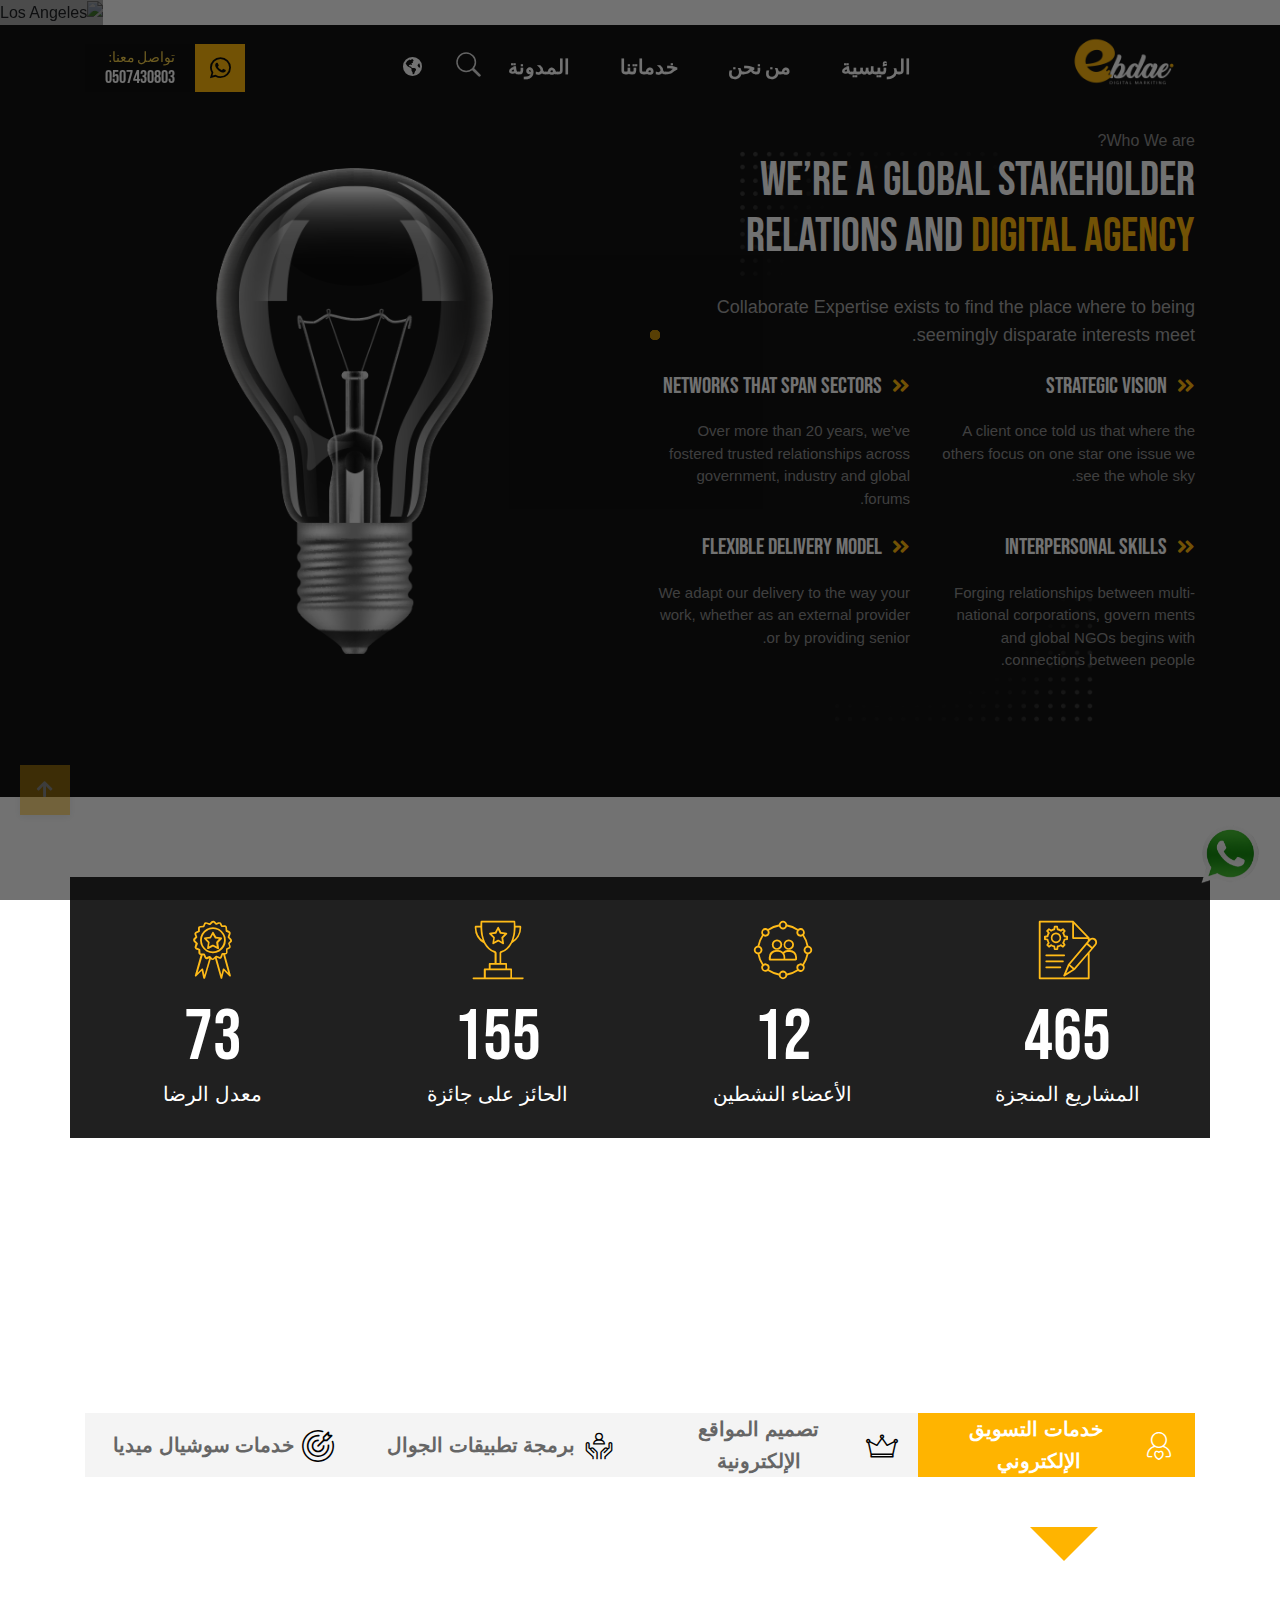
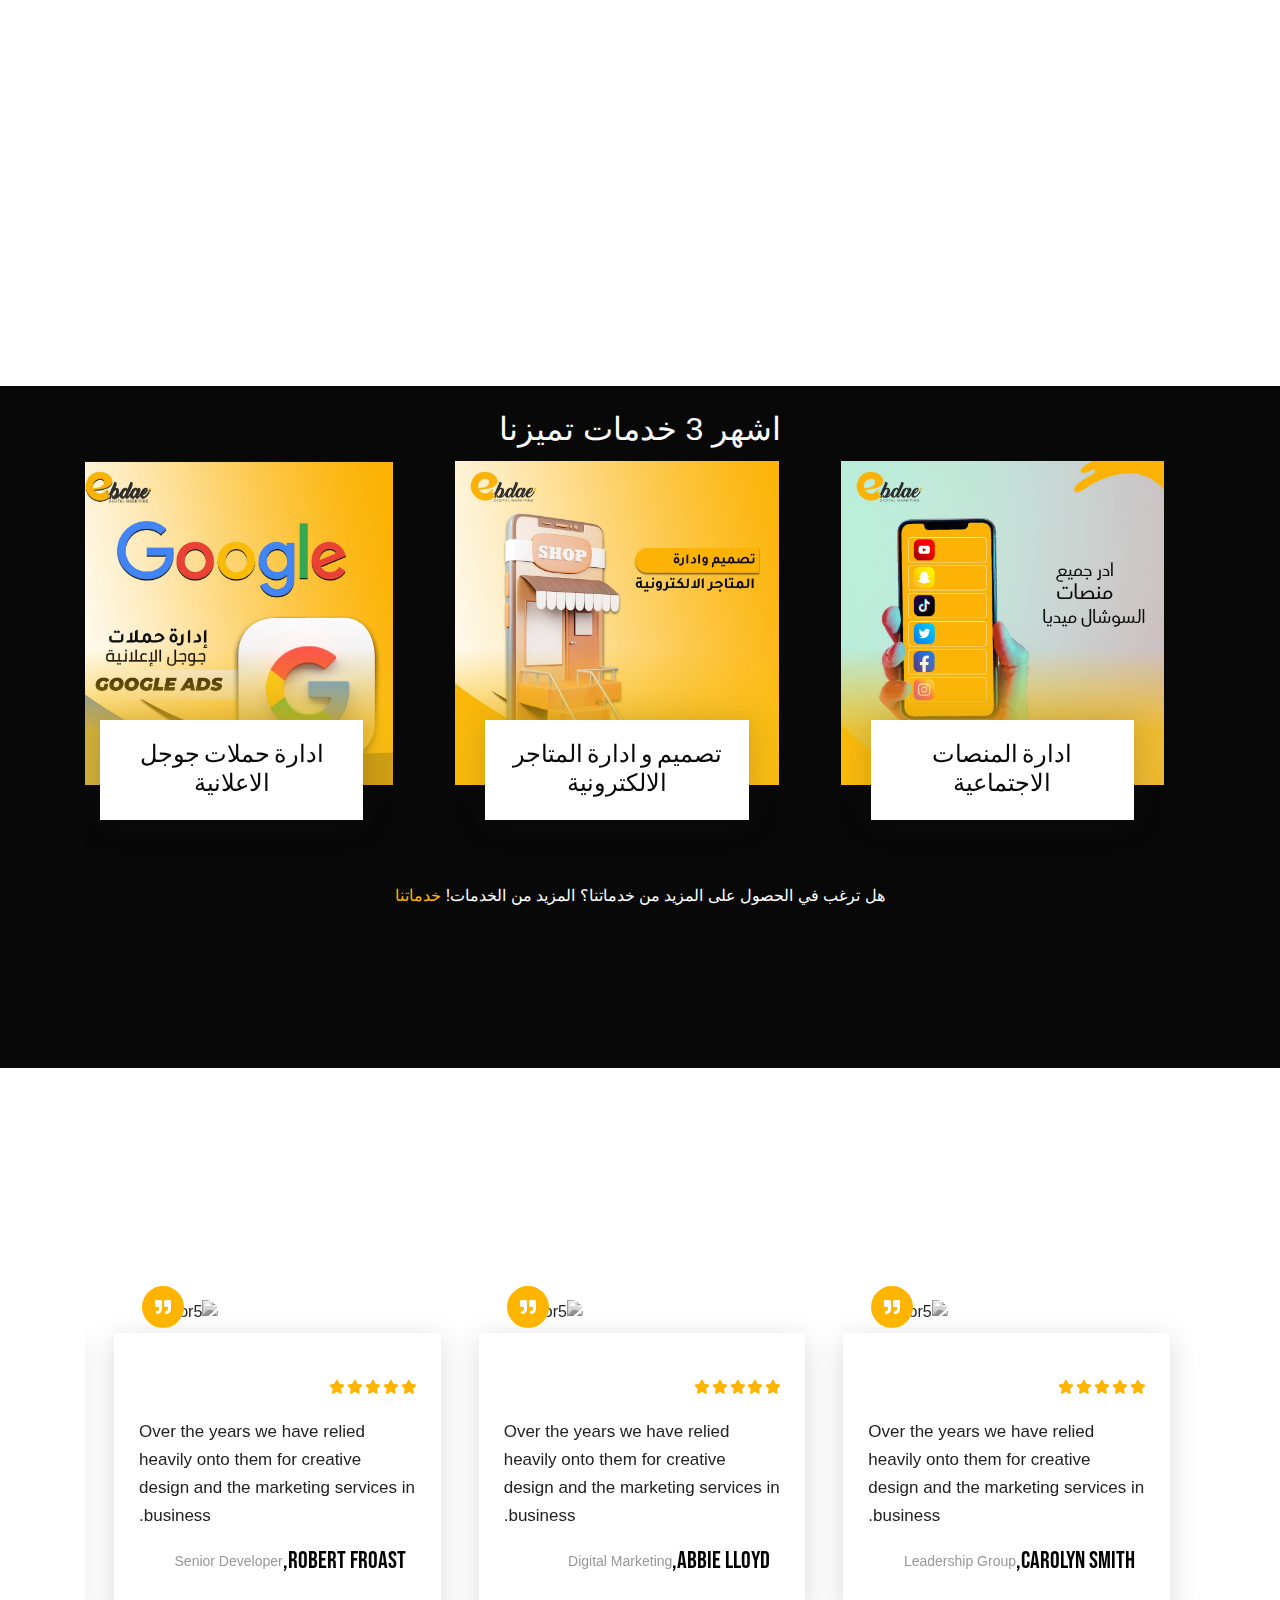
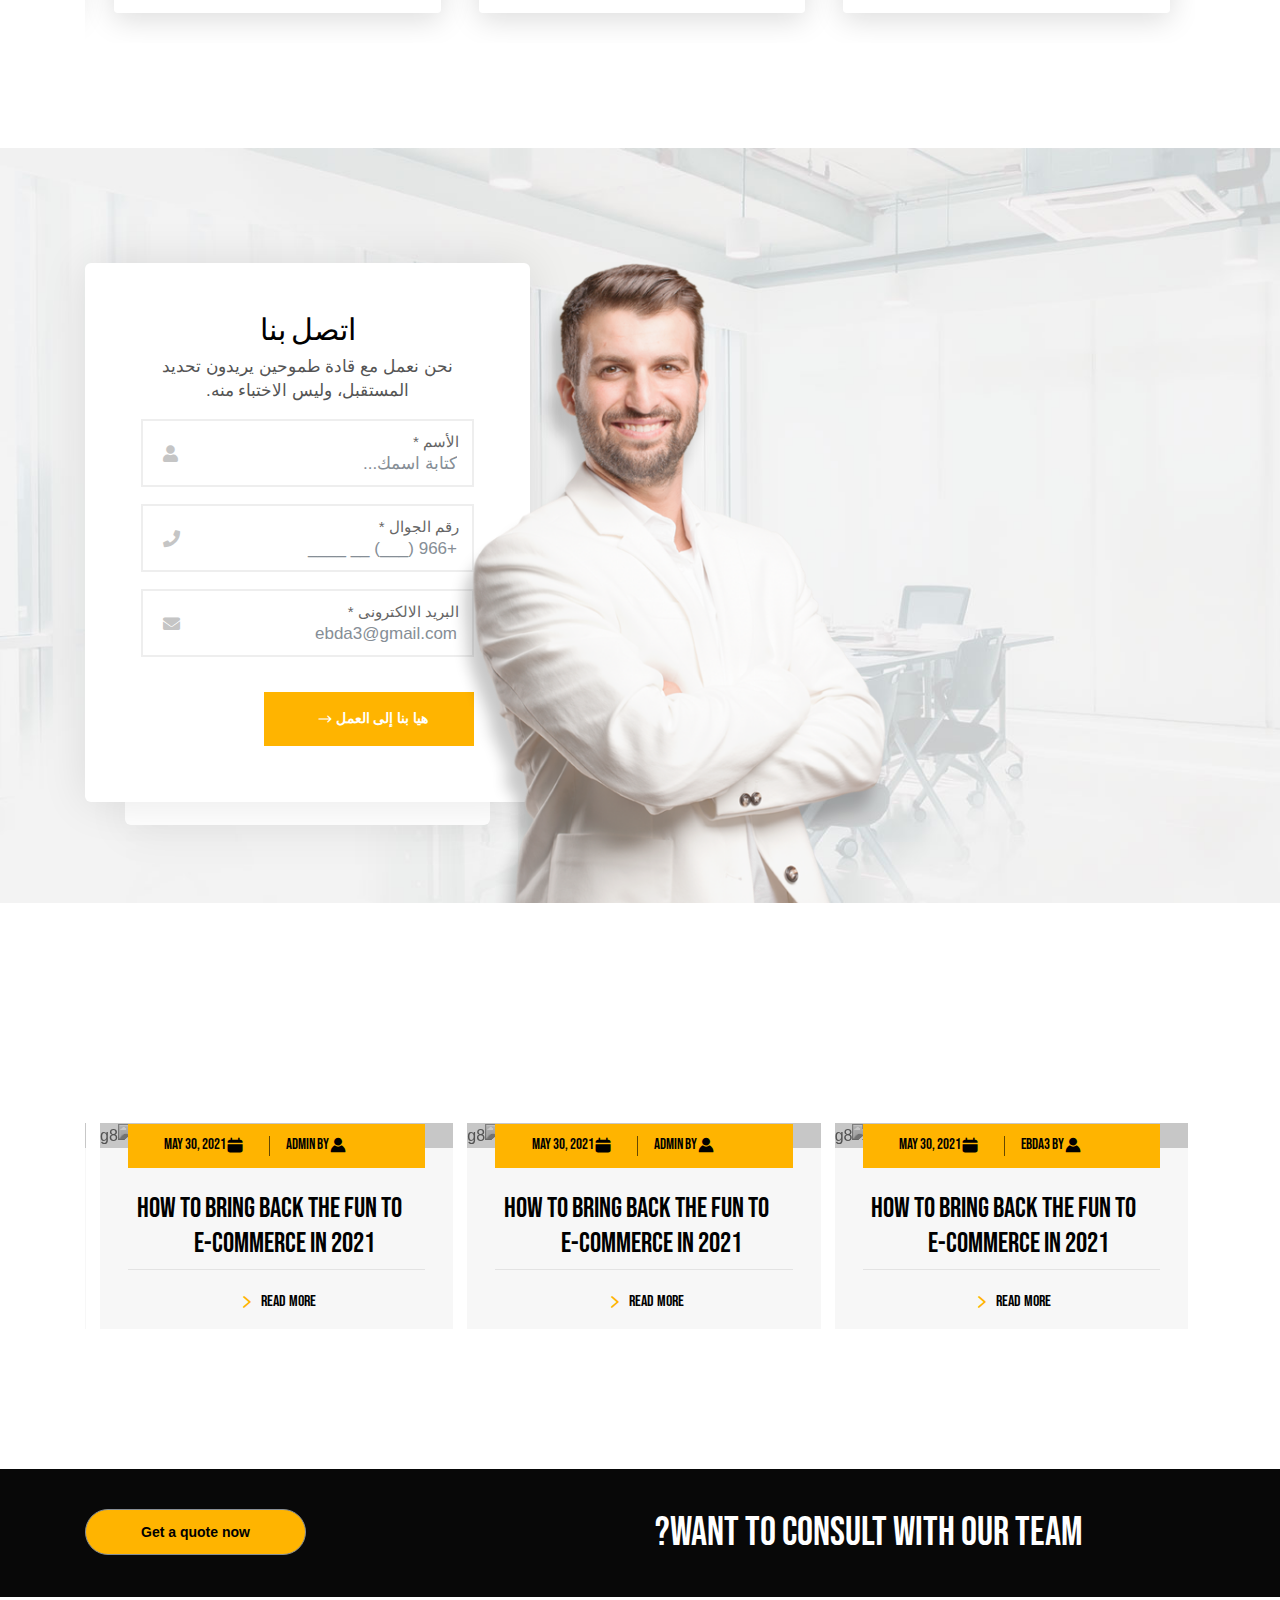
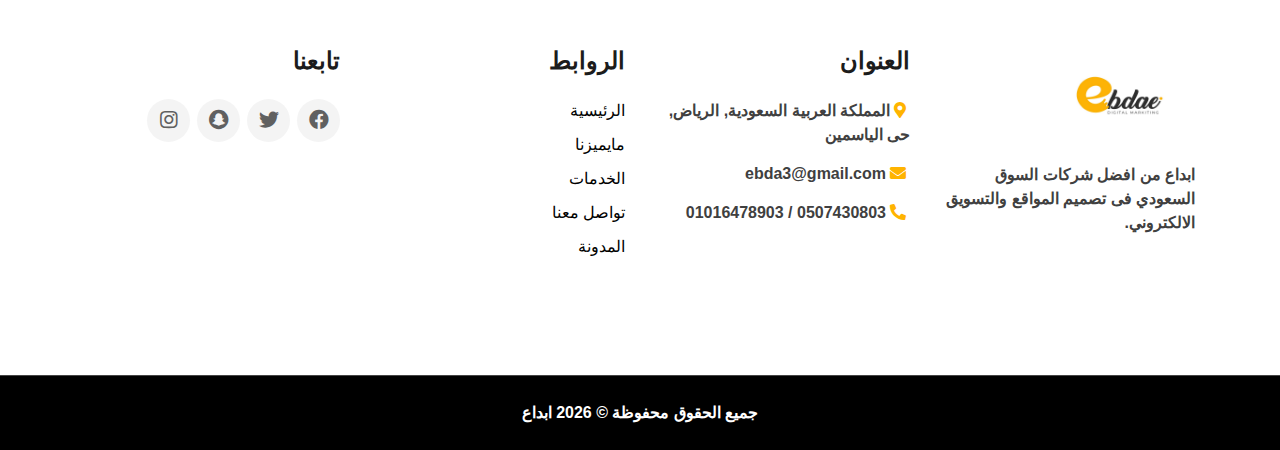
==== commit 2756e113: "Add files via upload" ====
--- a/index.html
+++ b/index.html
@@ -1,964 +1,1240 @@
 <!DOCTYPE html>
-<html lang="ar">
-  <head>
-    <meta charset="UTF-8" />
+<html>
+<head>
+    <meta charset="UTF-8">
     <meta http-equiv="X-UA-Compatible" content="IE=edge" />
-    <meta name="viewport" content="width=device-width, initial-scale=1.0" />
-    <title>جو سيرف</title>
-    <!-- <description>
-    <p>التسويق الالكتروني</p>
-    <p> التسويق</p>
-    <p> اعلانات</p>
-    <p> التجاره الالكترونيه</p>
-    <p> الدروب سيبنج</p>
-    <p> الدروب شيب</p>
-    <p> سله</p>
-    <p> منصه سله</p>
-    <p> زد</p>
-    <p> منصه زد</p>
-    <p> اعلان جوجل</p>
-    <p> حملات اعلانيه</p>
-    <p> زد</p>
-    خدمات التسويق الإلكتروني والسوشيال ميديا
-اسعار خدمات التسويق الالكتروني
-
-تسويق الخدمات الالكترونية
-
-تسويق الكتروني للخدمات   عالي
-
-تسويق الخدمات
-خدمات التسويق
-خدمات تسويقية
-خدمات شركات التسويق  عالى
-
-
-نمو للخدمات التسويقية
-خدمات تسويقية
-
-باقات التسويق   عالى
-اسعار خدمات التسويق الالكتروني
-
-أسعار خدمات التسويق الالكتروني
-
-
-تسويق الكتروني للخدمات    عالى
-
-التسويق الرقمي
-التسويق الاليكتروني
-
-
-التسويق الإلكتروني   عالى
-
-ماهو التسويق الالكتروني
-تعلم التسويق الالكتروني
-تسويق إلكتروني
-شركات التسويق الالكتروني
-
-طرق التسويق الالكتروني
-مفهوم التسويق الإلكتروني     عالى 
-
-كتاب التسويق الالكتروني
-دورة التسويق الالكتروني pdf
-
-
-التسويق والتجارة الالكترونية
-موقع تسويق الكتروني    عالي
-
-التسويق الرقمي ماهو
-
-افضل شركة تسويق الكتروني   عالي
-
-مواقع تسويق الكتروني
-طرق التسويق الإلكتروني   عالي
-
-تسويق متجر الكتروني     عالي
-
-
-تحديات التسويق الالكتروني    عالي
-
-
-ادراك التسويق الرقمي   عالي
-
-
-التسويق والتجارة الإلكترونية
-
-
-تسويق المتاجر الالكترونية
-
-
-كيفية التسويق الإلكتروني عبر الانستقرام
-
-
-تكلفة التسويق الالكتروني
-
-
-أفضل شركات التسويق الالكتروني      عالي
-
-
-
-اهم كتب التسويق الالكتروني     عالي
-
-
-التسويق للمتاجر الالكترونية    عالي
-
-
-ماهي الكلمات المرتبطة في التسويق الالكتروني
-
-
-تسويق لمتجر الكتروني     عالي
-
-
-
-افضل مواقع التسويق الالكتروني
-
-    </description>-->
-    <link rel="stylesheet" href="css/normalize.css" />
-    <link rel="stylesheet" href="css/css.css" />
-    <link rel="stylesheet" href="css/fontawesome.min.css" />
-    <!-- Font Awesome -->
-    <link rel="stylesheet" href="css/all.min.css" />
-    <!-- Google Fonts -->
-    <link rel="preconnect" href="https://fonts.googleapis.com" />
-    <link rel="preconnect" href="https://fonts.gstatic.com" crossorigin />
-    <link href="https://fonts.googleapis.com/css2?family=Cairo:wght@300;400;700&display=swap" rel="stylesheet" />
-  </head>
-  <body>
-    <!-- Start Header -->
-    <div class="header" id="header">
-      <div class="container left">
-        <a href="index.html" class="logo">جو سيرف</a>
-        <!-- <img src="imgs/logo.jpg" alt=""> -->
-        <ul class="main-nav left">
-          <li><a href="#articles">المدونة</a></li>
-          <li><a href="#gallery">اعمالنا</a></li>
-          <li><a href="#features">ما يميزنا</a></li>
-          <li>
-            <a href="#"> المزيد</a>
-            <!-- Start Megamenu -->
-            <div class="mega-menu">
-              <div class="image">
-                <img src="imgs/logo.png" alt="logo" />
+    <link rel="dns-prefetch" href="//fonts.googleapis.com">
+    <link rel="stylesheet" href="css/animate.min.css">
+    <meta name="viewport" content="width=device-width, initial-scale=1.0">
+
+    <link rel="stylesheet" href="css/flaticon.min.css">
+    <link href="https://cdnjs.cloudflare.com/ajax/libs/font-awesome/5.13.0/css/all.min.css" rel="stylesheet">
+    <link rel="preconnect" href="https://fonts.googleapis.com">
+    <link rel="preconnect" href="https://fonts.gstatic.com" crossorigin>
+    <link href="https://fonts.googleapis.com/css2?family=Bebas+Neue&family=Tajawal&display=swap" rel="stylesheet">
+    <!-- Swiper CSS -->
+    <link rel="stylesheet" href="https://cdn.jsdelivr.net/npm/swiper@11/swiper-bundle.min.css"/>
+    <link rel="stylesheet" href="css/bootstrap.min.css">
+    <link rel="stylesheet" href="css/main.css">
+    <!-- <link rel="stylesheet" href="css/custom.css"> -->
+    <link rel="stylesheet" href="css/custom-rtl.css">
+    <link rel="icon" href="img/logo.png">
+    <title>ابداع</title>
+</head>
+<body>
+    <!-- Start Header  -->
+    <nav class="navbar topnav navbar-expand-lg navbar-fixed-top w-100">
+        <div class="container">
+            <a class="navbar-brand" href="index.html"><img src="img/logo.png" width="110px" alt="logoo"></a>
+        <button class="navbar-toggler" type="button" data-toggle="collapse" data-target="#navbarSupportedContent" aria-controls="navbarSupportedContent" aria-expanded="false" aria-label="Toggle navigation">
+            <i class="fas fa-bars text-white"></i>
+        </button>
+        <div class="collapse navbar-collapse" id="navbarSupportedContent">
+          <ul class="navbar-nav mx-auto">
+            <li class="nav-item active">
+              <a class="nav-link" href="index.html">الرئيسية <span class="sr-only">(current)</span></a>
+            </li>
+            <li class="nav-item">
+              <a class="nav-link" href="#" data-value="about">من  نحن</a>
+            </li>
+            <li class="nav-item">
+                <a class="nav-link" href="#" data-value="services">خدماتنا</a>
+              </li>
+              <li class="nav-item">
+                <a class="nav-link" href="#" data-value="blog">المدونة</a>
+              </li>
+              <!--  <li class="nav-item dropdown">
+              <a class="nav-link dropdown-toggle" href="#" id="navbarDropdown" role="button" data-toggle="dropdown" aria-haspopup="true" aria-expanded="false">
+                المزيد
+                <svg aria-hidden="true" focusable="false" role="presentation" class="icon icon-caret" viewBox="0 0 10 6">
+                    <path fill-rule="evenodd" clip-rule="evenodd" d="M9.354.646a.5.5 0 00-.708 0L5 4.293 1.354.646a.5.5 0 00-.708.708l4 4a.5.5 0 00.708 0l4-4a.5.5 0 000-.708z" fill="currentColor">
+                    </path>
+                </svg>
+              </a>
+              <div class="dropdown-menu" aria-labelledby="navbarDropdown">
+                <a class="dropdown-item" href="#">اخر اعمالنا </a>
+                <a class="dropdown-item" href="#">فريق العمل </a>
+                <a class="dropdown-item" href="#">اراء العملاء </a>
+                <a class="dropdown-item" href="#"> الاسئلة الشائعة</a>
+                <a class="dropdown-item" href="#" data-value="contact">اتصل بنا</a>
               </div>
-              <ul class="links">
-                <li>
-                  <a href="#testimonials"><i class="far fa-comments fa-fw"></i> تقييم العملاء</a>
-                </li>
-                <li>
-                  <a href="#team"><i class="far fa-user fa-fw"></i> فريق العمل</a>
-                </li>
-                <li>
-                  <a href="#services"><i class="far fa-building fa-fw"></i> خدماتنا</a>
-                </li>
-                <li>
-                  <a href="#our-skills"><i class="far fa-check-circle fa-fw"></i> مهارتنا</a>
-                </li>
-                <li>
-                  <a href="#work-steps"><i class="far fa-clipboard fa-fw"></i> كيف نعمل</a>
-                </li>
-              </ul>
-              <ul class="links">
-                <li>
-                  <a href="#events"><i class="far fa-calendar-alt fa-fw"></i> اخر اعمالنا</a>
-                </li>
-                <li>
-                  <a href="#pricing"><i class="fas fa-server fa-fw"></i> خطط الاسعار</a>
-                </li>
-                <li>
-                  <a href="#video"><i class="far fa-play-circle fa-fw"></i> الفيديوهات</a>
-                </li>
-                <li>
-                  <a href="#stats"><i class="far fa-chart-bar fa-fw"></i> احصاءيات</a>
-                </li>
-                <li>
-                  <a href="#discount"><i class="fas fa-percent fa-fw"></i> طلب خصم</a>
-                </li>
-              </ul>
-            </div>
-            <!-- End Megamenu -->
-          </li>
-          <li><a href="https://goserv-ksa.com/en/">English</a></li>
-        </ul>
-      </div>
-    </div>
-    <!-- End Header -->
-    <!-- Start Landing -->
-    <marquee class="text move" direction="right">احصل على جلسة مجانية تقدر قيمتها بـ 500,00 ريال خاصة بالاستراتيجية لمدة 30 دقيقة مع مسوق رقمي خبير </marquee>  
-
-    <div class="landing">
-      <div class="container">
-        <div class="text">
-          <h1><strong style="background-color: #2196f330;padding-left: 5px;padding-right: 5px; border-radius: 20px;">جو سيرف</strong> افضل شركات السوق السعودى إحترافية</h1>
-          <p>تعتبر واحدة من عدد قليل من الشركات التي تجمع بين الخبرة والسمعة الطيبة والنجاحات المتعددة في التجارة الإلكترونية. وبجانب الرسائل التسويقية المبتكرة، تحرص شركتنا الرائدة على إرضاء عملائنا الكرام قبل أي هدف آخر، وحرصنا الأعمق هو تحقيق الريادة على المستوى الإقليمي والعالمي </p>
-        </div>
-        <div class="image">
-          <img src="imgs/land.jpg" alt="" />
-        </div>
-      </div>
-      <a href="#articles" class="go-down">
-        <i class="fas fa-angle-double-down fa-2x"></i>
-      </a>
-    </div>
-    <!-- End Landing -->
-    <!-- Start Articles -->
-    <div class="articles" id="articles">
-      <h2 class="main-title">مقالات</h2>
-      <div class="container">
-        <div class="box">
-          <img src="imgs/marketing.jpg" alt="" />
-          <div class="content">
-            <h3>  التسويق الإلكتروني</h3>
-            <p>خطط التسويق إلكتروني فعالة تحقق أفضل النتائج للعملاء </p>
-          </div>
-          <div class="info">
-            <a href="marketing.html">قراءة المزيد</a>
-            <i class="fas fa-long-arrow-alt-right"></i>
+            </li>
+            <li>
+            -->
+                <form action="" class="search">
+                    <input class="search__input" type="search" placeholder="بحث" id="searchInput">
+                
+                    <div class="search__icon-container">
+                        <label for="searchInput" class="search__label" aria-label="Search">
+                        <svg viewBox="0 0 1000 1000" title="Search"><path fill="currentColor" d="M408 745a337 337 0 1 0 0-674 337 337 0 0 0 0 674zm239-19a396 396 0 0 1-239 80 398 398 0 1 1 319-159l247 248a56 56 0 0 1 0 79 56 56 0 0 1-79 0L647 726z"/></svg>
+                        </label>
+                
+                        <button class="search__submit" aria-label="Search">
+                        <svg viewBox="0 0 1000 1000" title="Search"><path fill="currentColor" d="M408 745a337 337 0 1 0 0-674 337 337 0 0 0 0 674zm239-19a396 396 0 0 1-239 80 398 398 0 1 1 319-159l247 248a56 56 0 0 1 0 79 56 56 0 0 1-79 0L647 726z"/></svg>
+                        </button>
+                    </div>
+                </form>
+            </li>
+            <li class="nav-item">
+                <a class="nav-link" href="#"><i class="fas fa-globe-americas"></i></a>
+              </li>
+          </ul>
+          <div class="box-info-btn my-2 my-lg-0">
+            <div class="info-icon"> <i class="fab fa-whatsapp"></i></div>
+            <div class="info-holder"><div class="info-label">تواصل معنا:</div><div class="info-title">0507430803</div> <a href="tel:0507430803"></a></div>
           </div>
         </div>
-        <div class="box">
-          <img src="imgs/store.jpg" alt="" />
-          <div class="content">
-            <h3>التجارة الالكترونية</h3>
-            <p>توفر لك بيع وشراء المنتجات أو الخدمات، والقيام بالتحويلات المالية ونقل البيانات باستخدام وسيط إلكتروني وتتميز بالسرعة والكفاءهدون أيّ قيود مرتبطة بالوقت أو بالحواجز الجغرافية </p>
-          </div>
-          <div class="info">
-            <a href="ecommerce.html">قراءة المزيد</a>
-            <i class="fas fa-long-arrow-alt-right"></i>
-          </div>
         </div>
-        <div class="box">
-          <img src="imgs/stoe.jpg" alt="" />
-          <div class="content">
-            <h3>تصميم وادارة المتاجر الالكترونية</h3>
-            <p>  تساعدك على التعريف بمشروعك في بقعة جغرافية واسعة وفي مدة زمنية قصيرة وعرض كل خدماتك ومنتجاتك في مكان واحد</p>
-          </div>
-          <div class="info">
-            <a href="store.html">قراءة المزيد</a>
-            <i class="fas fa-long-arrow-alt-right"></i>
-          </div>
-        </div>
-        <div class="box">
-          <img src="imgs/drop.jpg" alt="" />
-          <div class="content">
-            <h3>الدروب شيبينج</h3>
-            <p>هناك العديد من المميزات التي تجعلك تفضل الدروب شيبنج عند بدء عملك التجاري الإلكتروني</p>
-          <p>عدم الحاجه الى راس مال كبير</p>
-          <p>سهوله النمو والتوسع</p>
-          <p>التنوع الهائل فى المنتجات</p>
-          </div>
-          <div class="info">
-            <a href="dropshoping.html">قراءة المزيد</a>
-            <i class="fas fa-long-arrow-alt-right"></i>
-          </div>
-        </div>
-        <div class="box">
-          <img src="imgs/ato.jpg" alt="" />
-          <div class="content">
-            <h3>التحليل والتتبع (ATO)</h3>
-              <p>تساعد خدمات التحليل التي نقدمها الشركات على فهم عملائها وسوقهم ومنافستهم بشكل أفضل. سواء كنت بحاجة إلى أبحاث السوق أو تحليل العملاء أو تحليل المنافسين</p>
-          </div>
-          <div class="info">
-            <a href="ato.html">قراءة المزيد</a>
-            <i class="fas fa-long-arrow-alt-right"></i>
-          </div>
-        </div>
-        <div class="box">
-          <img src="imgs/social.jpg" alt="" />
-          <div class="content">
-            <h3>سوشيال ميديا</h3>
-            <p>كيفية إنشاء محتوى مهم لوسائل التواصل الاجتماعي يتناسب مع جمهورك</p>
-          </div>
-          <div class="info">
-            <a href="social.html">قراءة المزيد</a>
-            <i class="fas fa-long-arrow-alt-right"></i>
-          </div>
-        </div>
-        <div class="box">
-          <img src="imgs/design.jpg" alt="" />
-          <div class="content">
-            <h3>تصميم الجرافيك</h3>
-            <p>وجودك اليوم بدون هوية رقمية يعتبر بمثابة قيادتك لسيارة بدون رخصة , لذا يجب عليك ان تصنع هوية رقمية مميزة تعرف جمهورك بك .</p>
-          </div>
-          <div class="info">
-            <a href="design.html">قراءة المزيد </a>
-            <i class="fas fa-long-arrow-alt-right"></i>
-          </div>
-        </div>
-        <div class="box">
-          <img src="imgs/seo.jpg" alt="" />
-          <div class="content">
-            <h3> SEO تحسين نتائج محركات البحث</h3>
-            <p> اجعل أعمالك تتصدر نتائج متصفح البحث جوجل</p>
-          </div>
-          <div class="info">
-            <a href="seo.html">قراءة المزيد</a>
-            <i class="fas fa-long-arrow-alt-right"></i>
-          </div>
-        </div>
-        <div class="box">
-          <img src="imgs/googleads.jpg" alt="" />
-          <div class="content">
-            <h3>إدارة حملات جوجل الإعلانيةGoogle Ads</h3>
-            <p>الإعلان على جوجل أصبح من الوسائل المهمة في التسويق الإلكتروني, فمحرك البحث جوجل يعتبر هو الأفضل في جذب العملاء المحتملين ذو نية شراء عالية, فإعلانات جوجل من أفضل الحلول الإعلانية على الإطلاق, وأكثرهم دقة من حيث النتائج</p>
-          </div>
-          <div class="info">
-            <a href="googleads.html"> قراءة المزيد</a>
-            <i class="fas fa-long-arrow-alt-right"></i>
-          </div>
-        </div>
-        <div class="box">
-          <img src="imgs/hostting.jpg" alt="" />
-          <div class="content">
-            <h3> استضافة المواقع</h3>
-            <p>معنا سوف تحصل على اقوى استضافة مواقع تتيح لك العديد من المزايا سرعة عاليه , اسعار تنافسية , وتساعدك فى الحفاظ على امن موقعك وتجعلة بعيد عن القرصنة</p>
-          </div>
-          <div class="info">
-            <a href="hosting.html">قراءة المزيد</a>
-            <i class="fas fa-long-arrow-alt-right"></i>
-          </div>
-        </div>
-        <div class="box">
-          <img src="imgs/gallery-02.png" alt="" />
-          <div class="content">
-            <h3>تصميم وتطوير المواقع الالكترونية</h3>
-            <p>تتسم المواقع الإلكترونية من شركتنا بأنها الأفضل جودة وكفاءة والأسرع من حيث وقت الإنجاز والأقل تكلفةً على الإطلاق في السوق المحلية والعربية بشكل عام، لأنها تعتمد على أحدث الأساليب التقنية والنظريات الاحترافية في مجال إنشاء المواقع الإلكترونية</p>
-          </div>
-          <div class="info">
-            <a href="web.html">قراءة المزيد</a>
-            <i class="fas fa-long-arrow-alt-right"></i>
-          </div>
-        </div>
-        <div class="box">
-          <img src="imgs/mobapp.jpg" alt="" />
-          <div class="content">
-            <h3>تصميم وتطوير تطبيقات الجوال</h3>
-            <p>مع انتشار استخدام الهاتف المحمول احصل الان على تطبيق جوال بسيط ومميز يسهل عليك عملية التواصل مع عميلك ويساعدك فى البقاء علية</p>
-          </div>
-          <div class="info">
-            <a href="mobapp.html">قراءة المزيد</a>
-            <i class="fas fa-long-arrow-alt-right"></i>
-          </div>
-        </div>
-      </div>
-    </div>
-    <div class="spikes"></div>
-    <!-- End Articles -->
-    <!-- Start Gallery -->
-    <div class="gallery" id="gallery">
-      <h2 class="main-title">اعمالنا</h2>
-      <div class="container">
-        <div class="box"><a href="#">
-          <div class="image">
-            <img src="imgs/design.jpg" alt="" /></a>
-          </div>
-        </div>
-        <div class="box"><a href="#">
-          <div class="image">
-            <img src="imgs/gallery.jpg" alt="" /></a>
-          </div>
-        </div>
-        <div class="box">
-          <div class="image"><a href="#">
-            <img src="imgs/market.jpg" alt="" /></a>
-          </div>
-        </div>
-      </div>
-    </div>
-    <!-- End Gallery -->
-    <!-- Start Features -->
-    <div class="features" id="features">
-      <h2 class="main-title">ما يميزنا</h2>
-      <div class="container">
-        <div class="box quality">
-          <div class="img-holder"><img src="imgs/features-01.jpg" alt="" /></div>
-          <h2>الاحترافية</h2>
-          <p>فريق جو سيرف الأعلى احترافية فى الوطن العربى</p>
-          <a href="#">---</a>
-        </div>
-        <div class="box time">
-          <div class="img-holder"><img src="imgs/features-02.jpg" alt="" /></div>
-          <h2>الخبرة</h2>
-          <p>لدينا فريق يتمتع بخبرة عالية على مدار سنوات فى كافة المجالات  من التسويق الالكترونى وبرمجة المواقع وهيكله محركات البحث SEO</p>
-          <a href="#">---</a>
-        </div>
-        <div class="box passion">
-          <div class="img-holder"><img src="imgs/features-03.jpg" alt="" /></div>
-          <h2>الكفاءة</h2>
-          <p>نقدم لك اعلى كفاءه باقل الاسعار </p>
-          <a href="#">---</a>
-        </div>
-      </div>
-    </div>
-    <!-- End Features -->
-    <!-- Start Team -->
-    <div class="team" id="team" style="display: none;">
-      <h2 class="main-title">فريق العمل</h2>
-      <div class="container">
-        <div class="box">
-          <div class="data">
-            <img src="imgs/team-01.jpg" alt="" />
-            <div class="social">
-              <a href="#">
-                <i class="fab fa-facebook-f"></i>
-              </a>
-              <a href="#">
-                <i class="fab fa-twitter"></i>
-              </a>
-              <a href="#">
-                <i class="fab fa-linkedin-in"></i>
-              </a>
-              <a href="#">
-                <i class="fab fa-youtube"></i>
-              </a>
+      </nav>
+    <!-- End header  -->
+    <!-- Start Slider -->
+    <div id="slider-home" class="carousel slide" data-ride="carousel" data-pause="false">
+        <ul class="carousel-indicators">
+            <li data-target="#slider-home" data-slide-to="0" class="active"></li>
+            <li data-target="#slider-home" data-slide-to="1"></li>
+            <li data-target="#slider-home" data-slide-to="2"></li>
+        </ul>
+        <div class="carousel-inner">
+            <div class="carousel-item active">
+                <img src="https://i.ibb.co/JRrHmhv/shanghai.jpg" alt="Los Angeles">
+                <div class="carousel-caption">
+                    <h3 class="wow fadeInUp" data-wow-duration="2s" data-wow-offset="300">WE ARE THE TOP AGENCY IN TOWN</h3>
+                    <p class="wow fadeInUp" data-wow-duration="2s" data-wow-offset="300">With over a decade of experience, we’ve established ourselves as one of the pioneering agencies in the region.Our team members.</p>
+                    <a class="btn about-btn wow fadeInUp" data-wow-duration="2s" data-wow-offset="300" href="#"><i class="fa fa-chevron-right"></i> ABOUT US </a>
+                    <a class="btn team-btn wow fadeInUp" data-wow-duration="2s" data-wow-offset="300" href="#">OUR TEAM <i class="flaticon-right-arrows icon-space-left"></i></a>
+                </div>
             </div>
-          </div>
-          <div class="info">
-            <h3>Name</h3>
-            <p>Simple Short Description</p>
-          </div>
-        </div>
-        <div class="box">
-          <div class="data">
-            <img src="imgs/team-02.jpg" alt="" />
-            <div class="social">
-              <a href="#">
-                <i class="fab fa-facebook-f"></i>
-              </a>
-              <a href="#">
-                <i class="fab fa-twitter"></i>
-              </a>
-              <a href="#">
-                <i class="fab fa-linkedin-in"></i>
-              </a>
-              <a href="#">
-                <i class="fab fa-youtube"></i>
-              </a>
+            <div class="carousel-item">
+                <img src="https://i.ibb.co/JRrHmhv/shanghai.jpg" alt="Chicago">
+                <div class="carousel-caption">
+                    <h3 class="wow fadeInUp" data-wow-duration="2s" data-wow-offset="300">WE ARE THE TOP AGENCY IN TOWN</h3>
+                    <p class="wow fadeInUp" data-wow-duration="2s" data-wow-offset="300">With over a decade of experience, we’ve established ourselves as one of the pioneering agencies in the region.Our team members.</p>
+                    <a class="btn about-btn wow fadeInUp" data-wow-duration="2s" data-wow-offset="300" href="#"><i class="fa fa-chevron-right"></i> ABOUT US</a>
+                    <a class="btn team-btn wow fadeInUp" data-wow-duration="2s" data-wow-offset="300" href="#">OUR TEAM <i class="flaticon-right-arrows icon-space-left"></i></a>
+                </div>
             </div>
-          </div>
-          <div class="info">
-            <h3>Name</h3>
-            <p>Simple Short Description</p>
-          </div>
-        </div>
-        <div class="box">
-          <div class="data">
-            <img src="imgs/team-03.jpg" alt="" />
-            <div class="social">
-              <a href="#">
-                <i class="fab fa-facebook-f"></i>
-              </a>
-              <a href="#">
-                <i class="fab fa-twitter"></i>
-              </a>
-              <a href="#">
-                <i class="fab fa-linkedin-in"></i>
-              </a>
-              <a href="#">
-                <i class="fab fa-youtube"></i>
-              </a>
-            </div>
-          </div>
-          <div class="info">
-            <h3>Name</h3>
-            <p>Simple Short Description</p>
-          </div>
-        </div>
-        <div class="box">
-          <div class="data">
-            <img src="imgs/team-04.jpg" alt="" />
-            <div class="social">
-              <a href="#">
-                <i class="fab fa-facebook-f"></i>
-              </a>
-              <a href="#">
-                <i class="fab fa-twitter"></i>
-              </a>
-              <a href="#">
-                <i class="fab fa-linkedin-in"></i>
-              </a>
-              <a href="#">
-                <i class="fab fa-youtube"></i>
-              </a>
-            </div>
-          </div>
-          <div class="info">
-            <h3>Name</h3>
-            <p>Simple Short Description</p>
-          </div>
-        </div>
-        <div class="box">
-          <div class="data">
-            <img src="imgs/team-05.png" alt="" />
-            <div class="social">
-              <a href="#">
-                <i class="fab fa-facebook-f"></i>
-              </a>
-              <a href="#">
-                <i class="fab fa-twitter"></i>
-              </a>
-              <a href="#">
-                <i class="fab fa-linkedin-in"></i>
-              </a>
-              <a href="#">
-                <i class="fab fa-youtube"></i>
-              </a>
-            </div>
-          </div>
-          <div class="info">
-            <h3>Name</h3>
-            <p>Simple Short Description</p>
-          </div>
-        </div>
-        <div class="box">
-          <div class="data">
-            <img src="imgs/team-06.png" alt="" />
-            <div class="social">
-              <a href="#">
-                <i class="fab fa-facebook-f"></i>
-              </a>
-              <a href="#">
-                <i class="fab fa-twitter"></i>
-              </a>
-              <a href="#">
-                <i class="fab fa-linkedin-in"></i>
-              </a>
-              <a href="#">
-                <i class="fab fa-youtube"></i>
-              </a>
-            </div>
-          </div>
-          <div class="info">
-            <h3>Name</h3>
-            <p>Simple Short Description</p>
-          </div>
-        </div>
-        <div class="box">
-          <div class="data">
-            <img src="imgs/team-07.jpg" alt="" />
-            <div class="social">
-              <a href="#">
-                <i class="fab fa-facebook-f"></i>
-              </a>
-              <a href="#">
-                <i class="fab fa-twitter"></i>
-              </a>
-              <a href="#">
-                <i class="fab fa-linkedin-in"></i>
-              </a>
-              <a href="#">
-                <i class="fab fa-youtube"></i>
-              </a>
-            </div>
-          </div>
-          <div class="info">
-            <h3>Name</h3>
-            <p>Simple Short Description</p>
-          </div>
-        </div>
-        <div class="box">
-          <div class="data">
-            <img src="imgs/team-08.jpg" alt="" />
-            <div class="social">
-              <a href="#">
-                <i class="fab fa-facebook-f"></i>
-              </a>
-              <a href="#">
-                <i class="fab fa-twitter"></i>
-              </a>
-              <a href="#">
-                <i class="fab fa-linkedin-in"></i>
-              </a>
-              <a href="#">
-                <i class="fab fa-youtube"></i>
-              </a>
-            </div>
-          </div>
-          <div class="info">
-            <h3>Name</h3>
-            <p>Simple Short Description</p>
-          </div>
-        </div>
-      </div>
-    </div>
-    <div class="spikes"></div>
-    <!-- End Team -->
-    <!-- Start Services -->
-    <div class="services" id="services">
-      <h2 class="main-title">خدماتنا</h2>
-      <div class="container">
-        <div class="box">
-          <i class="fas fa-bullhorn fa-4x"></i>
-          <h3>التسويق الالكترونى وادارة الصفحات</h3>
-          <div class="info">
-            <a href="#">اطلب الان</a>
-          </div>
-        </div>
-        <div class="box">
-          <i class="fas fa-image fa-4x"></i>
-          <h3>  تصميم الجرافيك</h3>
-          <div class="info">
-            <a href="#">اطلب الان</a>
-          </div>
-        </div>
-        <div class="box">
-          <i class="fas fa-globe fa-4x"></i>
-          <h3> تحسين محركات البحث SEO</h3>
-          <div class="info">
-            <a href="#">اطلب الان</a>
-          </div>
-        </div>
-        <div class="box">
-          <i class="fas fa-store fa-4x"></i>
-          <h3>تصميم وادارة المتاجر الالكترونية</h3>
-          <div class="info">
-            <a href="#">اطلب الان</a>
-          </div>
-        </div>
-        <div class="box">
-          <i class="fas fa-laptop fa-4x"></i>
-          <h3>  تصميم وبرمجة المواقع الالكترونية</h3>
-          <div class="info">
-            <a href="#">اطلب الان</a>
-          </div>
-        </div>
-        <div class="box">
-          <i class="fas fa-mobile fa-4x"></i>
-          <h3>تصميم وبرمجة تطبيقات الجوال </h3>
-          <div class="info">
-            <a href="#">اطلب الان</a>
-          </div>
-        </div>
-      </div>
-    </div>
-    <!-- End Services -->
-    <!-- Start Pricing -->
-    <div class="pricing" id="pricing">
-      <div class="dots dots-up"></div>
-      <div class="dots dots-down"></div>
-      <h2 class="main-title">خطط الاسعار</h2>
-      <div class="container">
-        <div class="box">
-          <div class="title">باقة سوشيال ميديا</div>
-          <img src="imgs/sociali.png" alt="" />
-          <div class="price">
-            <span class="amount">  %10</span>
-            <span class="time">خصم</span>
-          </div>
-          <ul>
-            <li>وضع استراتيجية عمل</li>
-            <li>انشاء حسابات على منصات التواصل</li>
-            <li> 14 تصميم احترافى</li>
-            <li> نشر اعلان يوميا</li>
-            <li>تقديم تقرير اسبوعى</li>
-            <li>تعيين متخصص لادارة منصات التواصل</li>
-            <li>انستجرام</li>
-            <li>تيك توك</li>
-            <li>اسناب شات</li>
-            <li>فيس بوك</li>
-
-          </ul>
-          <a href="https://wa.me/+201016478903">اشترك الان</a>
-        </div>
-        <div class="box popular">
-          <!-- <div class="label">ننصحك بها</div> -->
-          <div class="title"> باقة انشاء متجر اليكترونى</div>
-          <img src="imgs/store.jpg" alt="" />
-          <div class="price">
-            <span class="amount">%10</span>
-            <span class="time">خصم</span>
-          </div>
-          <ul>
-            <li>وضع استراتيجة عمل</li>
-            <li>انشاء حسابات على منصات التواصل</li>
-            <li>تقديم تقرير اسبوعى</li>
-            <li>اداره الحملات الاعلانية Google Ads</li>
-            <li>استهداف العملاء بطريقه احترافية</li>
-            <li>تصميم Ui & UX</li>
-            <li>تصميم متجر الكترونى سله & زد</li>
-            <li>توثيق المتجر</li>
-            <li>رفع المنتجات على المتجر </li>
-            <li>تحسين محركات البحث (SEO) </li>
-            <li> انستجرام - تويتر - اسناب شات</li>
-            <li>فيس بوك - تيك توك - لينكد ان</li>
-          </ul>
-          <a href="https://wa.me/+201016478903">اشترك الان</a>
-        </div>
-        <div class="box">
-          <div class="title">باقة ويب سايت </div>
-          <img src="imgs/webi.png" alt="" />
-          <div class="price">
-            <span class="amount">%10 </span>
-            <span class="time">خصم</span>
-          </div>
-          <ul>
-            <li>وضع استراتيجة عمل</li>
-            <li>انشاء حسابات على منصات التواصل</li>
-            <li> 30 تصميم احترافى </li>
-            <li> نشر 2 اعلانات يوميا</li>
-            <li>تقديم تقرير اسبوعى</li>
-            <li>اداره الحملات الاعلانية Google Ads</li>
-            <li>استهداف العملاء بطريقه احترافية</li>
-            <li>تصميم Ui & UX</li>
-            <li>تصميم موقع اليكترونى</li>
-            <li>كتابه مقال يومى احترافى</li>
-            <li>تحسين محركات البحث (SEO) </li>
-            <li> انستجرام - تويتر - اسناب شات</li>
-            <li>فيس بوك - تيك توك - لينكد ان</li>
-          </ul>
-          <a href="https://wa.me/+201016478903">اشترك الان</a>
-        </div>
-      </div>
-    </div>
-    <!-- End Pricing -->
-    <!-- Start Videos -->
-    <div class="videos" id="video">
-      <h2 class="main-title">الفيديوهات</h2>
-      <div class="container">
-        <div class="holder">
-          <div class="list">
-            <div class="name">
-              احدث الفيديو
-              <i class="fas fa-random"></i>
-            </div>
-             <ul>
-              <a href="https://youtu.be/6XQV8xkpGZc?si=Qmp6uPtmXZV6In1w"><li>جو سيرف رقم واحد فى المملكة<span>01:25</span></li></a>
-              <a href="https://www.youtube.com/watch?v=mQjsTaOjl64"><li>اليوم الوطنى السعودي 93 استهدف عملائك زود مبيعاتك<span>00:10</span></li></a>
-              <a href="https://www.youtube.com/watch?v=LttFdAtzXHo"><li>خدمات جو سيرف للتسويق الرقمى<span>01:00</span></li></a>
-              <a href="https://www.youtube.com/watch?v=rl8wK_E-8rc"><li>اجعل أعمالك تتصدر نتائج متصفح البحث جوجل<span>00:15</span></li></a>
-              <a href="https://www.youtube.com/watch?v=zZDb3NCtHoY"><li>ادارة منصات التواصل الاجتماعى والحملات الاعلانية<span>00:36</span></li></a>
-             <!--- <li>Ys Oath In Felghana Overview <span>03:12</span></li>
-              <li>Ys Series All Games Ending <span>08:10</span></li> -->
-            </ul>
-          </div>
-          <div class="preview">
-            <a href="https://youtu.be/6XQV8xkpGZc?si=Qmp6uPtmXZV6In1w"><img src="imgs/playv.gif" alt="" /></a>
-            <!-- <div class="info">[Everything About The Virtual Hosts]</div> -->
-          </div>
-        </div>
-      </div>
-    </div>
-    <!-- End Videos -->
-    <!-- Start Testimonials -->
-    <div class="testimonials" id="testimonials">
-      <h2 class="main-title">تقييم العملاء</h2>
-      <div class="container">
-        <div class="box">
-          <img src="imgs/avatar-01.png" alt="" />
-          <h3>محمد عادل</h3>
-          <span class="title"> منصة السلة</span>
-          <div class="rate">
-            <i class="filled fas fa-star"></i>
-            <i class="filled fas fa-star"></i>
-            <i class="filled fas fa-star"></i>
-            <i class="filled fas fa-star"></i>
-            <i class="far fa-star"></i>
-          </div>
-          <p>
-            تصميم جميل ورائع وفريق عمل ممتاز
-          </p>
-          <p>أنشاء متجر الكتروني جدا ممتاز</p>
-        </div>
-        <div class="box">
-          <img src="imgs/avatar-02.png" alt="" />
-          <h3>عبدالله ابراهيم</h3>
-          <span class="title">موشن جرافيك</span>
-          <div class="rate">
-            <i class="filled fas fa-star"></i>
-            <i class="filled fas fa-star"></i>
-            <i class="filled fas fa-star"></i>
-            <i class="filled fas fa-star"></i>
-            <i class="far fa-star"></i>
-          </div>
-          <p>
-            شغل ممتاز واسعار ممتازة ربنا يبارك
-          </p>
-        </div>
-        <div class="box">
-          <img src="imgs/avatar-03.png" alt="" />
-          <h3>شادى امين</h3>
-          <span class="title">التجارة الإلكترونية في السعودية</span>
-          <div class="rate">
-            <i class="filled fas fa-star"></i>
-            <i class="filled fas fa-star"></i>
-            <i class="filled fas fa-star"></i>
-            <i class="filled fas fa-star"></i>
-            <i class="far fa-star"></i>
-          </div>
-          <p>
-            ناس محترمة جدا ساعدوني ابيع منتجاتى  واحقق ارباح كبيره
-          </p>
-        </div>
-        <div class="box">
-          <img src="imgs/avatar-04.png" alt="" />
-          <h3>يحى سالم</h3>
-          <span class="title">تصميم جرافيك</span>
-          <div class="rate">
-            <i class="filled fas fa-star"></i>
-            <i class="filled fas fa-star"></i>
-            <i class="filled fas fa-star"></i>
-            <i class="filled fas fa-star"></i>
-            <i class="far fa-star"></i>
-          </div>
-          <p>
-            فريق محترف من المصممين حقيقي حول خيال راسي لواقع
-          </p>
-        </div>
-        <div class="box">
-          <img src="imgs/avatar-05.png" alt="" />
-          <h3>محمد دياب</h3>
-          <span class="title"><p>SEO</p> تحسين نتائج محركات البحث</span>
-          <div class="rate">
-            <i class="filled fas fa-star"></i>
-            <i class="filled fas fa-star"></i>
-            <i class="filled fas fa-star"></i>
-            <i class="filled fas fa-star"></i>
-            <i class="filled fas fa-star"></i>
-          </div>
-          <p>
-            موفقون جدا فريق عمل عنده خبرة كبيره سرت الاشر في مجالى فى اقل من شهريين
-          </p>
-        </div>
-        <div class="box">
-          <img src="imgs/avatar-06.png" alt="" />
-          <h3>ابوبكر محمد</h3>
-          <span class="title">ادارة سوشيال ميديا</span>
-          <div class="rate">
-            <i class="filled fas fa-star"></i>
-            <i class="filled fas fa-star"></i>
-            <i class="filled fas fa-star"></i>
-            <i class="far fa-star"></i>
-            <i class="far fa-star"></i>
-          </div>
-          <p>
-            اداره محترمه متواجدون 24 ساعه فاليوم موفقون ان شاء الله
-          </p>
-        </div>
-      </div>
-    </div>
-    <!-- End Testimonials -->
-    <!-- Start Stats -->
-    <div class="stats" id="stats" style="display: none;">
-      <h2>احصائياتنا</h2>
-      <div class="container">
-        <div class="box">
-          <i class="fas fa-users fa-4x fa-fw"></i>
-          <span class="number" data-goal="150">50</span>
-          <span class="text">عميل</span>
-        </div>
-        <div class="box">
-          <i class="fas fa-code fa-2x fa-fw"></i>
-          <span class="number" data-goal="135">35</span>
-          <span class="text">مشاريع مكتملة</span>
-        </div>
-        <div class="box">
-          <i class="fas fa-user fa-4x fa-fw"></i>
-          <span class="number" data-goal="50">5</span>
-          <span class="text">موظف</span>
-        </div>
-        <div class="box">
-          <i class="far fa-money-bill-alt fa-2x fa-fw"></i>
-          <span class="number" data-goal="99">9</span>
-          <span class="text">نسبة رضا العملاء</span>
-        </div>
-      </div>
-    </div>
-    <!-- End Stats -->
-    <!-- Start Discount -->
-    <div class="discount" id="discount" style="display: none;">
-      <div class="image">
-        <div class="content">
-          <h2>We Have A Discount</h2>
-          <p>
-          </p>
-          <img src="imgs/discount.png" alt="" />
-        </div>
-      </div>
-      <div class="form">
-        <div class="content">
-          <h2>Request A Discount</h2>
-          <form action="">
-            <input class="input" type="text" placeholder="Your Name" name="name" />
-            <input class="input" type="email" placeholder="Your Email" name="email" />
-            <input class="input" type="text" placeholder="Your Phone" name="mobile" />
-            <textarea class="input" placeholder="Tell Us About Your Needs" name="message"></textarea>
-            <input type="submit" value="Send" />
-          </form>
-        </div>
-      </div>
-    </div>
-    <!-- End Discount -->
-    <!-- Start Footer -->
-    <div class="footer">
-      <div class="container">
-        <div class="box">
-          <h3>جو سيرف</h3>
-          <ul class="social">
-            <li>
-              <a href="https://www.facebook.com/Go5erv/" class="facebook">
-                <i class="fab fa-facebook-f"></i>
-              </a>
-            </li>
-            <li>
-              <a href="https://www.linkedin.com/in/go-serv-6bab66289" class="linkedin">
-                <i class="fab fa-linkedin"></i>
-              </a>
-            </li>
-            <li>
-              <a href="https://www.instagram.com/goserv2015/" class="instagram">
-                <i class="fab fa-instagram"></i>
-              </a>
-            </li>
-          </ul>
-          <p class="text">
-           تعتبر افضل شركات السوق السعودى احترافية
-          </p>
-        </div>
-        <div class="box">
-          <ul class="links">
-            <li><a href="https://wa.me/+966507430803">واتس اب</a></li>
-            <li><a href="https://twitter.com/GoServ2015/">تويتر</a></li>
-            <li><a href="https://www.tiktok.com/@goserv">تيك توك</a></li>
-          </ul>
-        </div>
-        <div class="box">
-          <div class="line">
-            <i class="fas fa-map-marker-alt fa-fw"></i>
-            <div class="info">المملكة العربية السعودية, الرياض,  حى الياسمين </div>
-          </div>
-          <div class="line">
-            <i class="far fa-clock fa-fw"></i>
-            <div class="info">مواعيد العمل: من 09:00 الى 18:00</div>
-          </div>
-            <div class="line">
-              <i class="fas fa-phone-volume fa-fw"></i>
-                <div class="info">
-                <span>0507430803</span> 
+            <div class="carousel-item">
+                <img src="https://i.ibb.co/JRrHmhv/shanghai.jpg" alt="New York">
+                <div class="carousel-caption">
+                    <h3 class="wow fadeInUp" data-wow-duration="2s" data-wow-offset="300">WE ARE THE TOP AGENCY IN TOWN</h3>
+                    <p class="wow fadeInUp" data-wow-duration="2s" data-wow-offset="300">With over a decade of experience, we’ve established ourselves as one of the pioneering agencies in the region.Our team members.</p>
+                    <a class="btn about-btn wow fadeInUp" data-wow-duration="2s" data-wow-offset="300" href="#"><i class="fa fa-chevron-right"></i> ABOUT US</a>
+                    <a class="btn team-btn wow fadeInUp" data-wow-duration="2s" data-wow-offset="300" href="#">OUR TEAM <i class="flaticon-right-arrows icon-space-left"></i></a>
                 </div>
             </div>
         </div>
-        <div class="box footer-gallery">
-          <img src="imgs/marketing.jpg" alt="" />
-          <img src="imgs/webi.png" alt="" />
-          <img src="imgs/seoi.png" alt="" />
-          <img src="imgs/mobapp.jpg" alt="" />
-          <img src="imgs/social.jpg" alt="" />
-          <img src="imgs/graphdes.jpg" alt="" />
+        <a class="carousel-control-prev" href="#slider-home" data-slide="prev">
+            <span class="carousel-control-prev-icon"></span>
+        </a>
+        <a class="carousel-control-next" href="#slider-home" data-slide="next">
+            <span class="carousel-control-next-icon"></span>
+        </a>
+    </div>
+    <!-- End Slider  -->
+    <!-- Start About US -->
+    <section id="about" class="about-us">
+        <div class="container">
+            <div class="row">
+                <div class="col-md-6 text-start">
+                    <div class="card-header p-0 my-4">
+                        <span class="wow fadeInUp" data-wow-duration="2s" data-wow-offset="300">Who We are?</span>
+                        <h1 class="wow fadeInUp" data-wow-duration="2s" data-wow-offset="300">We’re a global stakeholder relations and <span>Digital Agency</span></h1>
+                        <p class="wow fadeInUp" data-wow-duration="2s" data-wow-offset="300">Collaborate Expertise exists to find the place where to being seemingly disparate interests meet.</p>
+                    </div>
+                    <div class="row">
+                        <div class="col-md-6">
+                            <div class="box-card mb-4 wow fadeInUp" data-wow-duration="2s" data-wow-offset="300">
+                                <h3><i class="fas fa-angle-double-right"></i>Strategic vision</h3>
+                                <p>A client once told us that where the others focus on one star one issue we see the whole sky.</p>
+                            </div>
+                        </div>
+                        <div class="col-md-6">
+                            <div class="box-card mb-4 wow fadeInUp" data-wow-duration="2s" data-wow-offset="300">
+                                <h3><i class="fas fa-angle-double-right"></i>Networks that span sectors</h3>
+                                <p>Over more than 20 years, we’ve fostered trusted relationships across government, industry and global forums.</p>
+                            </div>
+                        </div>
+                        <div class="col-md-6">
+                            <div class="box-card mb-4 wow fadeInUp" data-wow-duration="2s" data-wow-offset="300">
+                                <h3><i class="fas fa-angle-double-right"></i>Interpersonal skills</h3>
+                                <p>Forging relationships between multi-national corporations, govern ments and global NGOs begins with connections between people.</p>
+                            </div>
+                        </div>
+                        <div class="col-md-6">
+                            <div class="box-card mb-4 wow fadeInUp" data-wow-duration="2s" data-wow-offset="300">
+                                <h3><i class="fas fa-angle-double-right"></i>Flexible delivery model</h3>
+                                <p>We adapt our delivery to the way your work, whether as an external provider or by providing senior.</p>
+                            </div>
+                        </div>
+                    </div>
+                </div>
+                <div class="col-md-6 text-center">
+                    <div id="lamp-container">
+                        <img src="img/light-bulb-1.png" alt="Lamp" class="lamp" id="lamp-off-image">
+                        <img src="img/light-bulb-2.png" alt="Lamp" class="lamp" id="lamp-on-image">
+                    </div>
+                </div>
+            </div>
         </div>
-      </div>
-      <p class="copyright">جميع الحقوق محفوظة  © 2023  <a href="https://goserv-ksa.com/">جو سيرف</a> </p>
+    </section>
+    <!-- End About US -->
+
+
+     <!-- start counter -->
+    <section class="counter">
+        <div class="container">
+            <div class="row">
+                <!-- Counter element 1 -->
+                <div class="col-md-3 p-0">
+                    <div class="counter-inner py-4 text-center">
+                        <div class="counter-icon">
+                            <i aria-hidden="true" class="flaticon flaticon-project-plan"></i>
+                        </div>
+                        <div class="counter-text">
+                            <h3 class="counter-number mb-0" id="number1" data-end-value="2205" data-duration="3000">2.205</h3>
+                            <h5 class="counter-title">المشاريع المنجزة</h5>
+                        </div>
+                    </div>
+                </div>
+    
+                <!-- Counter element 2 -->
+                <div class="col-md-3 p-0">
+                    <div class="counter-inner py-4 text-center">
+                        <div class="counter-icon">
+                            <i aria-hidden="true" class="flaticon flaticon-cooperation"></i>
+                        </div>
+                        <div class="counter-text">
+                            <h3 class="counter-number mb-0" id="number2" data-end-value="55" data-duration="3000">55</h3>
+                            <h5 class="counter-title">الأعضاء النشطين</h5>
+                        </div>
+                    </div>
+                </div>
+    
+                <!-- Counter element 3 -->
+                <div class="col-md-3 p-0">
+                    <div class="counter-inner py-4 text-center">
+                        <div class="counter-icon">
+                            <i aria-hidden="true" class="flaticon flaticon-award"></i>
+                        </div>
+                        <div class="counter-text">
+                            <h3 class="counter-number mb-0" id="number3" data-end-value="359" data-duration="2000">359</h3>
+                            <h5 class="counter-title">الحائز على جائزة</h5>
+                        </div>
+                    </div>
+                </div>
+    
+                <!-- Counter element 4 -->
+                <div class="col-md-3 p-0">
+                    <div class="counter-inner py-4 text-center">
+                        <div class="counter-icon">
+                            <i aria-hidden="true" class="flaticon flaticon-award-1"></i>
+                        </div>
+                        <div class="counter-text">
+                            <h3 class="counter-number mb-0" id="number4" data-end-value="246" data-duration="2500">246</h3>
+                            <h5 class="counter-title">معدل الرضا</h5>
+                        </div>
+                    </div>
+                </div>
+            </div>
+        </div>
+    </section>
+    
+     <!-- End counter -->
+
+    <!-- Start Digital Agency -->
+    <div class="digital-agency">
+        <div class="container">
+            <div class="row">
+                <div class="col-md-12">
+                    <div class="card-header p-0 my-4 text-center">
+                        <span class="wow fadeInUp" data-wow-duration="2s" data-wow-offset="300">We are Grupi digital company</span>
+                        <h1 class="wow fadeInUp" data-wow-duration="2s" data-wow-offset="300">We are the best Digital <span>Agency</span></h1>
+                    </div>
+                </div>
+                <div class="col-md-12">
+                    <div class="tabs text-center mt-4 mb-5">
+                        <div class="tab active" data-tab="tab1">
+                            <i class="flaticon flaticon-volunteer"></i>
+                            <span> خدمات التسويق الإلكتروني  ​ </span>
+                        </div>
+                        <div class="tab" data-tab="tab2">
+                            <i class="flaticon flaticon-crown"></i>
+                            <span> تصميم المواقع الإلكترونية 
+                            </span>
+                        </div>
+                        <div class="tab" data-tab="tab3">
+                            <i class="flaticon flaticon-support"></i>
+                            <span> برمجة تطبيقات الجوال 
+                            </span>
+                        </div>
+                        <div class="tab" data-tab="tab4">
+                            <i class="flaticon flaticon-mission"></i>
+                            <span> خدمات سوشيال ميديا  </span>
+                        </div>
+                    </div>
+                    <div class="tab-content px-0 active" id="tab1">
+                        <div class="row">
+                            <div class="col-md-8">
+                                <h2 class="wow fadeInUp" data-wow-duration="2s" data-wow-offset="300">تعتبر شركة ابداع للتسويق الإلكتروني من الشركات الرائدة في عمل إعلانات مدفوعة على جميع منصات التواصل الاجتماعي، وتراعي في حملاتها التسويقية الاتي: - </h2>
+                                <p class="wow fadeInUp" data-wow-duration="2s" data-wow-offset="300">With over a decade of experience, we’ve established ourselves as one of the pioneering agencies in the region.Our team members have worked amazing brands.</p>
+                                <div class="row">
+                                    <div class="col-md-4">
+                                        <ul class="list-items">
+                                            <li class="wow fadeInUp" data-wow-duration="2s" data-wow-offset="300">
+                                                <i class="fas fa-check-circle"></i>
+                                                <span> Industry Experts</span>
+                                            </li>
+                                            <li class="wow fadeInUp" data-wow-duration="2s" data-wow-offset="300">
+                                                <i class="fas fa-check-circle"></i>
+                                                <span> Industry Experts</span>
+                                            </li>
+                                        </ul>
+                                    </div>
+                                    <div class="col-md-4">
+                                        <ul class="list-items">
+                                            <li class="wow fadeInUp" data-wow-duration="2s" data-wow-offset="300">
+                                                <i class="fas fa-check-circle"></i>
+                                                <span> Industry Experts</span>
+                                            </li>
+                                            <li class="wow fadeInUp" data-wow-duration="2s" data-wow-offset="300">
+                                                <i class="fas fa-check-circle"></i>
+                                                <span> Industry Experts</span>
+                                            </li>
+                                        </ul>
+                                    </div>
+                                    <div class="col-md-4">
+                                        <ul class="list-items">
+                                            <li class="wow fadeInUp" data-wow-duration="2s" data-wow-offset="300">
+                                                <i class="fas fa-check-circle"></i>
+                                                <span> Industry Experts</span>
+                                            </li>
+                                            <li class="wow fadeInUp" data-wow-duration="2s" data-wow-offset="300">
+                                                <i class="fas fa-check-circle"></i>
+                                                <span> Industry Experts</span>
+                                            </li>
+                                        </ul>
+                                    </div>
+                                </div>
+                            </div>
+                            <div class="col-md-4">
+                                <img decoding="async" src="img/2.jpeg" class="img-main attachment-full" alt="">
+                            </div>
+                        </div>
+                    </div>
+                    <div class="tab-content px-0" id="tab2">
+                        <div class="row">
+                            <div class="col-md-8">
+                                <h2 class="wow fadeInUp" data-wow-duration="2s" data-wow-offset="300">We combine strategy with marketing, design & technology to ensure customer prefer you.</h2>
+                                <p class="wow fadeInUp" data-wow-duration="2s" data-wow-offset="300">With over a decade of experience, we’ve established ourselves as one of the pioneering agencies in the region.Our team members have worked amazing brands.</p>
+                                <div class="row">
+                                    <div class="col-md-4">
+                                        <ul class="list-items">
+                                            <li>
+                                                <i class="fas fa-check-circle"></i>
+                                                <span> Industry Experts</span>
+                                            </li>
+                                            <li>
+                                                <i class="fas fa-check-circle"></i>
+                                                <span> Industry Experts</span>
+                                            </li>
+                                        </ul>
+                                    </div>
+                                    <div class="col-md-4">
+                                        <ul class="list-items">
+                                            <li>
+                                                <i class="fas fa-check-circle"></i>
+                                                <span> Industry Experts</span>
+                                            </li>
+                                            <li>
+                                                <i class="fas fa-check-circle"></i>
+                                                <span> Industry Experts</span>
+                                            </li>
+                                        </ul>
+                                    </div>
+                                    <div class="col-md-4">
+                                        <ul class="list-items">
+                                            <li>
+                                                <i class="fas fa-check-circle"></i>
+                                                <span> Industry Experts</span>
+                                            </li>
+                                            <li>
+                                                <i class="fas fa-check-circle"></i>
+                                                <span> Industry Experts</span>
+                                            </li>
+                                        </ul>
+                                    </div>
+                                </div>
+                            </div>
+                            <div class="col-md-4">
+                                <img decoding="async" src="img/8.jpeg" class="img-main attachment-full" alt="">
+                            </div>
+                        </div>
+                    </div>
+                    <div class="tab-content px-0" id="tab3">
+                       <div class="row">
+                        <div class="col-md-8">
+                            <h2 class="wow fadeInUp" data-wow-duration="2s" data-wow-offset="300">We combine strategy with marketing, design & technology to ensure customer prefer you.</h2>
+                            <p class="wow fadeInUp" data-wow-duration="2s" data-wow-offset="300">With over a decade of experience, we’ve established ourselves as one of the pioneering agencies in the region.Our team members have worked amazing brands.</p>
+                            <div class="row">
+                                <div class="col-md-4">
+                                    <ul class="list-items">
+                                        <li class="wow fadeInUp" data-wow-duration="2s" data-wow-offset="300">
+                                            <i class="fas fa-check-circle"></i>
+                                            <span> Industry Experts</span>
+                                        </li>
+                                        <li class="wow fadeInUp" data-wow-duration="2s" data-wow-offset="300">
+                                            <i class="fas fa-check-circle"></i>
+                                            <span> Industry Experts</span>
+                                        </li>
+                                    </ul>
+                                </div>
+                                <div class="col-md-4">
+                                    <ul class="list-items">
+                                        <li class="wow fadeInUp" data-wow-duration="2s" data-wow-offset="300">
+                                            <i class="fas fa-check-circle"></i>
+                                            <span> Industry Experts</span>
+                                        </li>
+                                        <li class="wow fadeInUp" data-wow-duration="2s" data-wow-offset="300">
+                                            <i class="fas fa-check-circle"></i>
+                                            <span> Industry Experts</span>
+                                        </li>
+                                    </ul>
+                                </div>
+                                <div class="col-md-4">
+                                    <ul class="list-items">
+                                        <li class="wow fadeInUp" data-wow-duration="2s" data-wow-offset="300">
+                                            <i class="fas fa-check-circle"></i>
+                                            <span> Industry Experts</span>
+                                        </li>
+                                        <li class="wow fadeInUp" data-wow-duration="2s" data-wow-offset="300">
+                                            <i class="fas fa-check-circle"></i>
+                                            <span> Industry Experts</span>
+                                        </li>
+                                    </ul>
+                                </div>
+                            </div>
+                        </div>
+                        <div class="col-md-4">
+                            <img decoding="async" src="img/1.jpeg" class="img-main attachment-full" alt="">
+                        </div>
+                       </div>
+                    </div>
+                    <div class="tab-content px-0" id="tab4">
+                        <div class="row">
+                            <div class="col-md-8">
+                                <h2 class="wow fadeInUp" data-wow-duration="2s" data-wow-offset="300">We combine strategy with marketing, design & technology to ensure customer prefer you.</h2>
+                                <p class="wow fadeInUp" data-wow-duration="2s" data-wow-offset="300">With over a decade of experience, we’ve established ourselves as one of the pioneering agencies in the region.Our team members have worked amazing brands.</p>
+                                <div class="row">
+                                    <div class="col-md-4">
+                                        <ul class="list-items">
+                                            <li>
+                                                <i class="fas fa-check-circle"></i>
+                                                <span> Industry Experts</span>
+                                            </li>
+                                            <li>
+                                                <i class="fas fa-check-circle"></i>
+                                                <span> Industry Experts</span>
+                                            </li>
+                                        </ul>
+                                    </div>
+                                    <div class="col-md-4">
+                                        <ul class="list-items">
+                                            <li>
+                                                <i class="fas fa-check-circle"></i>
+                                                <span> Industry Experts</span>
+                                            </li>
+                                            <li>
+                                                <i class="fas fa-check-circle"></i>
+                                                <span> Industry Experts</span>
+                                            </li>
+                                        </ul>
+                                    </div>
+                                    <div class="col-md-4">
+                                        <ul class="list-items">
+                                            <li>
+                                                <i class="fas fa-check-circle"></i>
+                                                <span> Industry Experts</span>
+                                            </li>
+                                            <li>
+                                                <i class="fas fa-check-circle"></i>
+                                                <span> Industry Experts</span>
+                                            </li>
+                                        </ul>
+                                    </div>
+                                </div>
+                            </div>
+                            <div class="col-md-4">
+                                <img decoding="async" src="img/9.jpeg" class="img-main attachment-full" alt="">
+                            </div>
+                        </div>
+                    </div>
+                </div>
+            </div>
+        </div>
     </div>
+    <!-- End Digital Agency -->
+    <!-- Start Services -->
+    <section id="services" class="services">
+        <br>
+        <h2>اشهر 3 خدمات تميزنا </h2>
+        <div class="container">
+            <div class="row">
+                <div class="col-md-12">
+                    <div class="services-top">
+                        <div class="slide-container swiper">
+                            <div class="slide-content">
+                                <div class="card-wrapper swiper-wrapper">
+                                    <!-- Start Swiper Slide Serv -->
+                                    <div class="swiper-slide mx-3">
+                                        <div class="grid-item-inner">
+                                            <div class="item-featured">
+                                                <img src="./img/9.jpeg" width="370" height="245" alt="g27" title="g27">
+                                            </div>
+                                            <div class="item-holder active">
+                                                <h4 class="item--title"> ادارة المنصات الاجتماعية</h4>
+                                                <div class="item--meta" style="display: none;">
+                                                    <div class="item--content"> It is a long established fact that a reader will be distracted by the readable content of…</div>
+                                                </div>
+                                                <div class="item--readmore"> 
+                                                    <a href="single-services-page.html" tabindex="0"><i class="flaticon flaticon-right-arrows"></i></a>
+                                                </div>
+                                            </div>
+                                        </div>
+                                    </div>
+                                    <!-- End Swiper Slide Serv -->
+                                    <!-- Start Swiper Slide Serv -->
+                                    <div class="swiper-slide mx-3">
+                                        <div class="grid-item-inner">
+                                            <div class="item-featured">
+                                                <img  src="./img/8.jpeg" width="370" height="245" alt="g27" title="g27">
+                                            </div>
+                                            <div class="item-holder active">
+                                                <h4 class="item--title">  تصميم و ادارة المتاجر الالكترونية  </h4>
+                                                <div class="item--meta" style="display: none;">
+                                                    <div class="item--content"> It is a long established fact that a reader will be distracted by the readable content of…</div>
+                                                </div>
+                                                <div class="item--readmore"> 
+                                                    <a href="single-services-page.html" tabindex="0"><i class="flaticon flaticon-right-arrows"></i></a>
+                                                </div>
+                                            </div>
+                                        </div>
+                                    </div>
+                                    <!-- End Swiper Slide Serv -->
+                                    <!-- Start Swiper Slide Serv -->
+                                    <div class="swiper-slide mx-3">
+                                        <div class="grid-item-inner">
+                                            <div class="item-featured">
+                                                <img src="./img/3.jpeg" width="370" height="245" alt="g27" title="g27">
+                                            </div>
+
+                                            <div class="item-holder active">
+                                                <h4 class="item--title"> ادارة حملات جوجل الاعلانية   </h4>
+                                                <div class="item--meta" style="display: none;">
+                                                    <div class="item--content"> It is a long established fact that a reader will be distracted by the readable content of…</div>
+                                                </div>
+                                                <div class="item--readmore"> 
+                                                    <a href="single-services-page.html" tabindex="0"><i class="flaticon flaticon-right-arrows"></i></a>
+                                                </div>
+                                            </div>
+                                        </div>
+                                    </div>
+                                    <!-- End Swiper Slide Serv -->
+                                    <!-- Start Swiper Slide Serv -->
+                                    <div class="swiper-slide mx-3">
+                                        <div class="grid-item-inner">
+                                            <div class="item-featured">
+                                                <img src="./img/3.jpeg" width="370" height="245" alt="g27" title="g27">
+                                            </div>
+                                            <div class="item-holder active">
+                                                <h4 class="item--title"> ادارة حملات جوجل الاعلانية </h4>
+                                                <div class="item--meta" style="display: none;">
+                                                    <div class="item--content"> It is a long established fact that a reader will be distracted by the readable content of…</div>
+                                                </div>
+                                                <div class="item--readmore"> 
+                                                    <a href="single-services-page.html" tabindex="0"><i class="flaticon flaticon-right-arrows"></i></a>
+                                                </div>
+                                            </div>
+                                        </div>
+                                    </div>
+                                    <!-- End Swiper Slide Serv -->
+                                </div>
+                            </div>
+                            <div class="swiper-pagination"></div>
+                        </div>
+                    </div>
+                </div>
+                <div class="col-md-12 text-center mt-4">
+                    <p class="serv-text">
+                        هل ترغب في الحصول على المزيد من خدماتنا؟ المزيد من الخدمات!
+
+                        <a href="services.html">خدماتنا</a>
+                    </p>
+                </div>
+                <div class="col-md-12">
+                    <div class="logo-services">
+                        <div class="slide-container swiper">
+                            <div class="slide-content">
+                                <div class="card-wrapper swiper-wrapper">
+                                    <!-- Start Swiper logo Serv -->
+                                    <div class="swiper-slide mx-3">
+                                        <div class="client-image img-hover-active">
+                                            <a href="#" tabindex="0"> 
+                                                <img width="66" height="63" src="https://demo.casethemes.net/grupi/wp-content/uploads/2021/06/client1.png" class="client-imgmain attachment-full" alt=""> 
+                                                <img width="66" height="63" src="https://demo.casethemes.net/grupi/wp-content/uploads/2021/06/hover-client1.png" class="client-imghover attachment-full" alt=""> 
+                                            </a>
+                                        </div>
+                                    </div>
+                                    <!-- End Swiper logo Serv -->
+                                    <!-- Start Swiper logo Serv -->
+                                    <div class="swiper-slide mx-3">
+                                        <div class="client-image img-hover-active">
+                                            <a href="#" tabindex="0"> 
+                                                <img width="66" height="63" src="https://demo.casethemes.net/grupi/wp-content/uploads/2021/06/client1.png" class="client-imgmain attachment-full" alt=""> 
+                                                <img width="66" height="63" src="https://demo.casethemes.net/grupi/wp-content/uploads/2021/06/hover-client1.png" class="client-imghover attachment-full" alt=""> 
+                                            </a>
+                                        </div>
+                                    </div>
+                                    <!-- End Swiper logo Serv -->
+                                    <!-- Start Swiper logo Serv -->
+                                    <div class="swiper-slide mx-3">
+                                        <div class="client-image img-hover-active">
+                                            <a href="#" tabindex="0"> 
+                                                <img width="66" height="63" src="https://demo.casethemes.net/grupi/wp-content/uploads/2021/06/client1.png" class="client-imgmain attachment-full" alt=""> 
+                                                <img width="66" height="63" src="https://demo.casethemes.net/grupi/wp-content/uploads/2021/06/hover-client1.png" class="client-imghover attachment-full" alt=""> 
+                                            </a>
+                                        </div>
+                                    </div>
+                                    <!-- End Swiper logo Serv -->
+                                    <!-- Start Swiper logo Serv -->
+                                    <div class="swiper-slide mx-3">
+                                        <div class="client-image img-hover-active">
+                                            <a href="#" tabindex="0"> 
+                                                <img width="66" height="63" src="https://demo.casethemes.net/grupi/wp-content/uploads/2021/06/client1.png" class="client-imgmain attachment-full" alt=""> 
+                                                <img width="66" height="63" src="https://demo.casethemes.net/grupi/wp-content/uploads/2021/06/hover-client1.png" class="client-imghover attachment-full" alt=""> 
+                                            </a>
+                                        </div>
+                                    </div>
+                                    <!-- End Swiper logo Serv -->
+                                    <!-- Start Swiper logo Serv -->
+                                    <div class="swiper-slide mx-3">
+                                        <div class="client-image img-hover-active">
+                                            <a href="#" tabindex="0"> 
+                                                <img width="66" height="63" src="https://demo.casethemes.net/grupi/wp-content/uploads/2021/06/client1.png" class="client-imgmain attachment-full" alt=""> 
+                                                <img width="66" height="63" src="https://demo.casethemes.net/grupi/wp-content/uploads/2021/06/hover-client1.png" class="client-imghover attachment-full" alt=""> 
+                                            </a>
+                                        </div>
+                                    </div>
+                                    <!-- End Swiper logo Serv -->
+                                    <!-- Start Swiper logo Serv -->
+                                    <div class="swiper-slide mx-3">
+                                        <div class="client-image img-hover-active">
+                                            <a href="#" tabindex="0"> 
+                                                <img width="66" height="63" src="https://demo.casethemes.net/grupi/wp-content/uploads/2021/06/client1.png" class="client-imgmain attachment-full" alt=""> 
+                                                <img width="66" height="63" src="https://demo.casethemes.net/grupi/wp-content/uploads/2021/06/hover-client1.png" class="client-imghover attachment-full" alt=""> 
+                                            </a>
+                                        </div>
+                                    </div>
+                                    <!-- End Swiper logo Serv -->
+                                    <!-- Start Swiper logo Serv -->
+                                    <div class="swiper-slide mx-3">
+                                        <div class="client-image img-hover-active">
+                                            <a href="#" tabindex="0"> 
+                                                <img width="66" height="63" src="https://demo.casethemes.net/grupi/wp-content/uploads/2021/06/client1.png" class="client-imgmain attachment-full" alt=""> 
+                                                <img width="66" height="63" src="https://demo.casethemes.net/grupi/wp-content/uploads/2021/06/hover-client1.png" class="client-imghover attachment-full" alt=""> 
+                                            </a>
+                                        </div>
+                                    </div>
+                                    <!-- End Swiper logo Serv -->
+                                    <!-- Start Swiper logo Serv -->
+                                    <div class="swiper-slide mx-3">
+                                        <div class="client-image img-hover-active">
+                                            <a href="#" tabindex="0"> 
+                                                <img width="66" height="63" src="https://demo.casethemes.net/grupi/wp-content/uploads/2021/06/client1.png" class="client-imgmain attachment-full" alt=""> 
+                                                <img width="66" height="63" src="https://demo.casethemes.net/grupi/wp-content/uploads/2021/06/hover-client1.png" class="client-imghover attachment-full" alt=""> 
+                                            </a>
+                                        </div>
+                                    </div>
+                                    <!-- End Swiper logo Serv -->
+                                    <!-- Start Swiper logo Serv -->
+                                    <div class="swiper-slide mx-3">
+                                        <div class="client-image img-hover-active">
+                                            <a href="#" tabindex="0"> 
+                                                <img width="66" height="63" src="https://demo.casethemes.net/grupi/wp-content/uploads/2021/06/client1.png" class="client-imgmain attachment-full" alt=""> 
+                                                <img width="66" height="63" src="https://demo.casethemes.net/grupi/wp-content/uploads/2021/06/hover-client1.png" class="client-imghover attachment-full" alt=""> 
+                                            </a>
+                                        </div>
+                                    </div>
+                                    <!-- End Swiper logo Serv -->
+                                </div>
+                            </div>
+                            <div class="swiper-pagination"></div>
+                        </div>
+                    </div>
+                </div>
+            </div>
+        </div>
+    </section>
+    <!-- End Services -->
+    <!-- Start Our Customer -->
+    <div class="our-customer">
+        <div class="container">
+            <div class="row">
+                <div class="col-md-12">
+                    <div class="card-header text-center p-0">
+                        <span class="wow fadeInUp" data-wow-duration="2s" data-wow-offset="300">  ماذا يقول العملاء؟
+                        </span>
+                        <h1 class="wow fadeInUp" data-wow-duration="2s" data-wow-offset="300">ردود الفعل من 
+                            <span>عملائنا الكرام</span></h1>
+                    </div>
+                </div>
+                <div class="col-md-12">
+                    <div class="slide-container swiper">
+                        <div class="slide-content">
+                            <div class="card-wrapper swiper-wrapper">
+                                <!-- Start Card Client -->
+                                <div class="card swiper-slide">
+                                    <div class="item--image">
+                                        <img decoding="async" src="https://demo.casethemes.net/grupi/wp-content/uploads/2021/06/author5-96x96.jpg" width="96" height="96" alt="author5" title="author5" /> 
+                                        <i class="item--icon fa fa-quote-left"></i>
+                                    </div>
+                                    <div class="item--star">
+                                        <i class="fas fa-star"></i> 
+                                        <i class="fas fa-star"></i> 
+                                        <i class="fas fa-star"></i> 
+                                        <i class="fas fa-star"></i> 
+                                        <i class="fas fa-star"></i>
+                                    </div>
+                                    <div class="item--description">Over the years we have relied heavily onto them for creative design and the marketing services in business.</div>
+                                    <div class="item--meta">
+                                        <h4 class="item--title"> Carolyn Smith,</h4>
+                                        <div class="item--position">Leadership Group</div>
+                                    </div>
+                                </div>
+                                <!-- End Card Client -->
+                                <!-- Start Card Client -->
+                                <div class="card swiper-slide">
+                                    <div class="item--image">
+                                        <img decoding="async" src="https://demo.casethemes.net/grupi/wp-content/uploads/2021/06/author6-96x96.jpg" width="96" height="96" alt="author5" title="author5" /> 
+                                        <i class="item--icon fa fa-quote-left"></i>
+                                    </div>
+                                    <div class="item--star">
+                                        <i class="fas fa-star"></i> 
+                                        <i class="fas fa-star"></i> 
+                                        <i class="fas fa-star"></i> 
+                                        <i class="fas fa-star"></i> 
+                                        <i class="fas fa-star"></i>
+                                    </div>
+                                    <div class="item--description">Over the years we have relied heavily onto them for creative design and the marketing services in business.</div>
+                                    <div class="item--meta">
+                                        <h4 class="item--title">  Abbie Lloyd,</h4>
+                                        <div class="item--position">Digital Marketing</div>
+                                    </div>
+                                </div>
+                                <!-- End Card Client -->
+                                <!-- Start Card Client -->
+                                <div class="card swiper-slide">
+                                    <div class="item--image">
+                                        <img decoding="async" src="https://demo.casethemes.net/grupi/wp-content/uploads/2021/06/author1-96x96.jpg" width="96" height="96" alt="author5" title="author5" /> 
+                                        <i class="item--icon fa fa-quote-left"></i>
+                                    </div>
+                                    <div class="item--star">
+                                        <i class="fas fa-star"></i> 
+                                        <i class="fas fa-star"></i> 
+                                        <i class="fas fa-star"></i> 
+                                        <i class="fas fa-star"></i> 
+                                        <i class="fas fa-star"></i>
+                                    </div>
+                                    <div class="item--description">Over the years we have relied heavily onto them for creative design and the marketing services in business.</div>
+                                    <div class="item--meta">
+                                        <h4 class="item--title">  Robert Froast,</h4>
+                                        <div class="item--position">Senior Developer</div>
+                                    </div>
+                                </div>
+                                <!-- End Card Client -->
+                                <!-- Start Card Client -->
+                                <div class="card swiper-slide">
+                                    <div class="item--image">
+                                        <img decoding="async" src="https://demo.casethemes.net/grupi/wp-content/uploads/2021/06/author2-96x96.jpg" width="96" height="96" alt="author5" title="author5" /> 
+                                        <i class="item--icon fa fa-quote-left"></i>
+                                    </div>
+                                    <div class="item--star">
+                                        <i class="fas fa-star"></i> 
+                                        <i class="fas fa-star"></i> 
+                                        <i class="fas fa-star"></i> 
+                                        <i class="fas fa-star"></i> 
+                                        <i class="fas fa-star"></i>
+                                    </div>
+                                    <div class="item--description">Over the years we have relied heavily onto them for creative design and the marketing services in business.</div>
+                                    <div class="item--meta">
+                                        <h4 class="item--title">  Pamela Johnson,</h4>
+                                        <div class="item--position">Leadership Group</div>
+                                    </div>
+                                </div>
+                                <!-- End Card Client -->
+                                <!-- Start Card Client -->
+                                <div class="card swiper-slide">
+                                    <div class="item--image">
+                                        <img decoding="async" src="https://demo.casethemes.net/grupi/wp-content/uploads/2021/06/author3-96x96.jpg" width="96" height="96" alt="author5" title="author5" /> 
+                                        <i class="item--icon fa fa-quote-left"></i>
+                                    </div>
+                                    <div class="item--star">
+                                        <i class="fas fa-star"></i> 
+                                        <i class="fas fa-star"></i> 
+                                        <i class="fas fa-star"></i> 
+                                        <i class="fas fa-star"></i> 
+                                        <i class="fas fa-star"></i>
+                                    </div>
+                                    <div class="item--description">Over the years we have relied heavily onto them for creative design and the marketing services in business.</div>
+                                    <div class="item--meta">
+                                        <h4 class="item--title"> Ada Kanacki,</h4>
+                                        <div class="item--position">Digital Marketing</div>
+                                    </div>
+                                </div>
+                                <!-- End Card Client -->
+                                <!-- Start Card Client -->
+                                <div class="card swiper-slide">
+                                    <div class="item--image">
+                                        <img decoding="async" src="https://demo.casethemes.net/grupi/wp-content/uploads/2021/06/author5-96x96.jpg" width="96" height="96" alt="author5" title="author5" /> 
+                                        <i class="item--icon fa fa-quote-left"></i>
+                                    </div>
+                                    <div class="item--star">
+                                        <i class="fas fa-star"></i> 
+                                        <i class="fas fa-star"></i> 
+                                        <i class="fas fa-star"></i> 
+                                        <i class="fas fa-star"></i> 
+                                        <i class="fas fa-star"></i>
+                                    </div>
+                                    <div class="item--description">Over the years we have relied heavily onto them for creative design and the marketing services in business.</div>
+                                    <div class="item--meta">
+                                        <h4 class="item--title"> Carolyn Smith,</h4>
+                                        <div class="item--position">Leadership Group</div>
+                                    </div>
+                                </div>
+                                <!-- End Card Client -->
+                                <!-- Start Card Client -->
+                                <div class="card swiper-slide">
+                                    <div class="item--image">
+                                        <img decoding="async" src="https://demo.casethemes.net/grupi/wp-content/uploads/2021/06/author5-96x96.jpg" width="96" height="96" alt="author5" title="author5" /> 
+                                        <i class="item--icon fa fa-quote-left"></i>
+                                    </div>
+                                    <div class="item--star">
+                                        <i class="fas fa-star"></i> 
+                                        <i class="fas fa-star"></i> 
+                                        <i class="fas fa-star"></i> 
+                                        <i class="fas fa-star"></i> 
+                                        <i class="fas fa-star"></i>
+                                    </div>
+                                    <div class="item--description">Over the years we have relied heavily onto them for creative design and the marketing services in business.</div>
+                                    <div class="item--meta">
+                                        <h4 class="item--title"> Carolyn Smith,</h4>
+                                        <div class="item--position">Leadership Group</div>
+                                    </div>
+                                </div>
+                                <!-- End Card Client -->
+                                <!-- Start Card Client -->
+                                <div class="card swiper-slide">
+                                    <div class="item--image">
+                                        <img decoding="async" src="https://demo.casethemes.net/grupi/wp-content/uploads/2021/06/author5-96x96.jpg" width="96" height="96" alt="author5" title="author5" /> 
+                                        <i class="item--icon fa fa-quote-left"></i>
+                                    </div>
+                                    <div class="item--star">
+                                        <i class="fas fa-star"></i> 
+                                        <i class="fas fa-star"></i> 
+                                        <i class="fas fa-star"></i> 
+                                        <i class="fas fa-star"></i> 
+                                        <i class="fas fa-star"></i>
+                                    </div>
+                                    <div class="item--description">Over the years we have relied heavily onto them for creative design and the marketing services in business.</div>
+                                    <div class="item--meta">
+                                        <h4 class="item--title"> Carolyn Smith,</h4>
+                                        <div class="item--position">Leadership Group</div>
+                                    </div>
+                                </div>
+                                <!-- End Card Client -->
+                                <!-- Start Card Client -->
+                                <div class="card swiper-slide">
+                                    <div class="item--image">
+                                        <img decoding="async" src="https://demo.casethemes.net/grupi/wp-content/uploads/2021/06/author5-96x96.jpg" width="96" height="96" alt="author5" title="author5" /> 
+                                        <i class="item--icon fa fa-quote-left"></i>
+                                    </div>
+                                    <div class="item--star">
+                                        <i class="fas fa-star"></i> 
+                                        <i class="fas fa-star"></i> 
+                                        <i class="fas fa-star"></i> 
+                                        <i class="fas fa-star"></i> 
+                                        <i class="fas fa-star"></i>
+                                    </div>
+                                    <div class="item--description">Over the years we have relied heavily onto them for creative design and the marketing services in business.</div>
+                                    <div class="item--meta">
+                                        <h4 class="item--title"> Carolyn Smith,</h4>
+                                        <div class="item--position">Leadership Group</div>
+                                    </div>
+                                </div>
+                                <!-- End Card Client -->
+                            </div>
+                        </div>
+                        <div class="swiper-pagination"></div>
+                    </div>
+                </div>
+            </div>
+        </div>
+    </div>
+    <!-- End Our Customer -->
+    <!-- Start Conatct US -->
+    <section id="contact" class="contact-us">
+        <div class="container">
+            <div class="row">
+                <div class="col-md-4 col-sm">
+                    <div class="card-header p-0 py-4">
+                        <span class="wow fadeInUp" data-wow-duration="2s" data-wow-offset="300">اتصل بنا                        </span>
+                        <h1 class="wow fadeInUp" data-wow-duration="2s" data-wow-offset="300">  دعونا نعمل معًا!                        </h1>
+                    </div>
+                    <div class="item wow fadeInUp" data-wow-duration="2s" data-wow-offset="300">
+                        <div class="item-icon mt-1">
+                            <i class="flaticon flaticon-location"></i>
+                        </div>
+                        <div class="item-text">
+                            <h3>عنوان المكتب:</h3>
+                            <p>Level 6, 541 St Kilda Road Melbourne, VIC 3004</p>
+                        </div>
+                    </div>
+                    <div class="item wow fadeInUp" data-wow-duration="2s" data-wow-offset="300">
+                        <div class="item-icon mt-1">
+                            <i class="flaticon flaticon-call"></i>
+                        </div>
+                        <div class="item-text">
+                            <h3>رقم الجوال:</h3>
+                            <p class="mb-1">+1300 658 700</p>
+                            <p>+126655555550</p>
+                        </div>
+                    </div>
+                    <div class="item wow fadeInUp" data-wow-duration="2s" data-wow-offset="300">
+                        <div class="item-icon mt-1">
+                            <i class="flaticon flaticon-chat"></i>
+                        </div>
+                        <div class="item-text">
+                            <h3>البريد الالكترونى:</h3>
+                            <p class="mb-1">ebda3@gmail.com</p>
+                            <p>grupi@gmail.com</p>
+                        </div>
+                    </div>
+                </div>
+                <div class="col-md-3 col-sm contact-img">
+                    <div class="card-img">
+                        <div class="image">
+                            <img src="./img/h-man1.png" class="img-main attachment-full" alt="">
+                        </div>
+                    </div>
+                </div>
+                <div class="col-md-5 col-sm">
+                    <div class="contact-form">
+                        <div class="card-form">
+                            <div class="card-header text-center p-0">
+                                <h3>اتصل بنا</h3>
+                                <p>نحن نعمل مع قادة طموحين يريدون تحديد المستقبل، وليس الاختباء منه.
+                                </p>
+                            </div>
+                            <div class="row">
+                                <div class="col-md-12">
+                                    <div class="input-form">
+                                        <label>الأسم *</label>
+                                        <i class="fa fa-user input-icon"></i>
+                                        <input size="40" class="form-control required" placeholder="كتابة اسمك..." value="" type="text" name="your-name" />
+                                    </div>
+                                </div>
+                                <div class="col-md-12">
+                                    <div class="input-form">
+                                        <label>رقم الجوال *</label>
+                                        <i class="fa fa-phone input-icon"></i>
+                                        <input size="40" class="form-control required" placeholder="+966 (___) __ ____" value="" type="text" name="your-phone" />
+                                    </div>
+                                </div>
+                                <div class="col-md-12">
+                                    <div class="input-form">
+                                        <label> البريد الالكترونى *</label>
+                                        <i class="fa fa-envelope input-icon"></i>
+                                        <input size="40" class="form-control required" placeholder="ebda3@gmail.com" value="" type="email" name="your-email" />
+                                    </div>
+                                </div>
+                                <div class="col-md-12">
+                                    <button type="submit" class="btn btn-secondary btn-submit">هيا بنا إلى العمل
+                                        <i class="flaticon-right-arrows icon-space-left ml-2"></i></button>
+                                </div>
+                            </div>
+                        </div>
+                    </div>
+                </div>
+            </div>
+        </div>
+    </section>
+    <!-- End Conatct US -->
+    <!-- Start Blog -->
+    <section id="blog" class="blog">
+        <div class="container">
+            <div class="row">
+                <div class="col-md-7">
+                    <h1 class="wow fadeInUp" data-wow-duration="2s" data-wow-offset="250"> المدونة</h1>
+                </div>
+              
+                <div class="col-md-12">
+                    <div class="slide-container swiper">
+                        <div class="slide-content">
+                            <div class="card-wrapper swiper-wrapper">
+                                <!-- Start Card Client -->
+                                <div class="card swiper-slide mx-3">
+                                    <div class="item-featured">
+                                        <a href="" tabindex="0">
+                                            <img decoding="async" src="https://demo.casethemes.net/grupi/wp-content/uploads/2021/05/g8-640x497.jpg" width="640" height="497" alt="g8" title="g8" />
+                                        </a>
+                                    </div>
+                                    <div class="item-holder">
+                                        <ul class="item-meta">
+                                            <li class="item-author">
+                                                <i class="flaticon-user"></i>By&nbsp;<a href="" tabindex="0">ebda3</a>
+                                            </li>
+                                            <li class="item-date"><i class="flaticon-calendar-silhouette"></i>May 30, 2021</li>
+                                        </ul>
+                                        <h3 class="item-title">
+                                            <a href="" tabindex="0">How to Bring Back the Fun to E-commerce in 2021</a>
+                                        </h3>
+                                        <div class="item-readmore">
+                                            <a href="blog.html" tabindex="0">
+                                                <span>Read more</span>
+                                                <i class="flaticon-next"></i>
+                                            </a>
+                                        </div>
+                                    </div>
+                                </div>
+                                <!-- End Card Client -->
+                                <!-- Start Card Client -->
+                                <div class="card swiper-slide mx-3">
+                                    <div class="item-featured">
+                                        <a href="" tabindex="0">
+                                            <img decoding="async" src="https://demo.casethemes.net/grupi/wp-content/uploads/2021/05/g7-640x497.jpg" width="640" height="497" alt="g8" title="g8" />
+                                        </a>
+                                    </div>
+                                    <div class="item-holder">
+                                        <ul class="item-meta">
+                                            <li class="item-author">
+                                                <i class="flaticon-user"></i>By&nbsp;<a href="" tabindex="0">admin</a>
+                                            </li>
+                                            <li class="item-date"><i class="flaticon-calendar-silhouette"></i>May 30, 2021</li>
+                                        </ul>
+                                        <h3 class="item-title">
+                                            <a href="" tabindex="0">How to Bring Back the Fun to E-commerce in 2021</a>
+                                        </h3>
+                                        <div class="item-readmore">
+                                            <a href="blog.html" tabindex="0">
+                                                <span>Read more</span>
+                                                <i class="flaticon-next"></i>
+                                            </a>
+                                        </div>
+                                    </div>
+                                </div>
+                                <!-- End Card Client -->
+                                <!-- Start Card Client -->
+                                <div class="card swiper-slide mx-3">
+                                    <div class="item-featured">
+                                        <a href="" tabindex="0">
+                                            <img decoding="async" src="https://demo.casethemes.net/grupi/wp-content/uploads/2021/05/g8-640x497.jpg" width="640" height="497" alt="g8" title="g8" />
+                                        </a>
+                                    </div>
+                                    <div class="item-holder">
+                                        <ul class="item-meta">
+                                            <li class="item-author">
+                                                <i class="flaticon-user"></i>By&nbsp;<a href="" tabindex="0">admin</a>
+                                            </li>
+                                            <li class="item-date"><i class="flaticon-calendar-silhouette"></i>May 30, 2021</li>
+                                        </ul>
+                                        <h3 class="item-title">
+                                            <a href="" tabindex="0">How to Bring Back the Fun to E-commerce in 2021</a>
+                                        </h3>
+                                        <div class="item-readmore">
+                                            <a href="blog.html" tabindex="0">
+                                                <span>Read more</span>
+                                                <i class="flaticon-next"></i>
+                                            </a>
+                                        </div>
+                                    </div>
+                                </div>
+                                <!-- End Card Client -->
+                                <!-- Start Card Client -->
+                                <div class="card swiper-slide mx-3">
+                                    <div class="item-featured">
+                                        <a href="#" tabindex="0">
+                                            <img decoding="async" src="	https://demo.casethemes.net/grupi/wp-content/uploads/2021/05/g12-640x497.jpg" width="640" height="497" alt="g8" title="g8" />
+                                        </a>
+                                    </div>
+                                    <div class="item-holder">
+                                        <ul class="item-meta">
+                                            <li class="item-author">
+                                                <i class="flaticon-user"></i>By&nbsp;<a href="#" tabindex="0">admin</a>
+                                            </li>
+                                            <li class="item-date"><i class="flaticon-calendar-silhouette"></i>May 30, 2021</li>
+                                        </ul>
+                                        <h3 class="item-title">
+                                            <a href="" tabindex="0">How to Bring Back the Fun to E-commerce in 2021</a>
+                                        </h3>
+                                        <div class="item-readmore">
+                                            <a href="" tabindex="0">
+                                                <span>Read more</span>
+                                                <i class="flaticon-next"></i>
+                                            </a>
+                                        </div>
+                                    </div>
+                                </div>
+                                <!-- End Card Client -->
+                            </div>
+                        </div>
+                        <div class="swiper-pagination"></div>
+                    </div>
+                </div>
+            </div>
+        </div>
+    </section>
+    <!-- End Blog -->
+    <!-- Start quote -->
+    <section class="quote">
+        <div class="container">
+            <div class="row">
+                <div class="col-md-6">
+                    <h1>Want to consult with our team?</h1>
+                </div>
+                <div class="col-md-6 text-end">
+                    <a href="" class="btn btn-secondary"> Get a quote now</a>
+                </div>
+            </div>
+        </div>
+    </section>
+    <!-- End quote -->
+
+    <!-- Start Footer -->
+    <footer>
+        <div class="top-footer">
+            <div class="container">
+                <div class="row">
+                    <div class="col-md-3">
+                        <img src="img/logo1.jpeg" width="150" height="100" class="logo-footer mb-3" alt="grupi logo">
+                        <p>ابداع  من افضل شركات السوق السعودي فى تصميم المواقع والتسويق الالكتروني.</p>
+                    </div>
+                    <div class="col-md-3 title">
+                        <h4 class="title-footer mb-4">العنوان</h4>
+                        <p><i class="fas fa-map-marker-alt mx-1"></i>المملكة العربية السعودية, الرياض, حى الياسمين  </p>
+                        <p><i class="fas fa-envelope mx-1"></i>ebda3@gmail.com</p>
+                        <p><i class="fas fa-phone-alt mx-1"></i>0507430803 / 01016478903</p>
+                    </div>
+                    <div class="col-md-3">
+                        <h4 class="title-footer mb-4">الروابط </h4>
+                        <ul class="link-pages p-0">
+                            <li><a href="">الرئيسية</a></li>
+                            <li><a href="">مايميزنا</a></li>
+                            <li><a href="">الخدمات</a></li>
+                            <li><a href="">تواصل معنا</a></li>
+                            <li><a href="">المدونة</a></li>
+                        </ul>
+                    </div>
+                    <div class="col-md-3">
+                        <h4 class="title-footer mb-4">تابعنا</h4>
+                        <ul class="social-links d-flex p-0">
+                            <li><a href="" target="_blank"><i class="fab fa-facebook"></i></a></li>
+                            <li><a href="" target="_blank"><i class="fab fa-twitter"></i></a></li>
+                            <li><a href="" target="_blank"><i class="fab fa-snapchat"></i></a></li>
+                            <li><a href="" target="_blank"><i class="fab fa-instagram"></i></a></li>
+                        </ul>
+                    </div>
+                </div>
+            </div>
+        </div>
+        <div class="copyright" id="copyright">
+            جميع الحقوق محفوظة
+      &copy; CurrentCopyrightYear <a target="_blank" href="https://www.iceboxcoolstuff.com" class="not-animated"></a><br />
+         ابداع   
+     </div>
     <!-- End Footer -->
+    <!-- Start Scroll Top -->
+    <button class="scroll-top" onclick="scrollToTop()"><i class="fa fa-arrow-up"></i></button>
+    <!-- End Scroll Top -->
+    <!-- Start Loading -->
+    <div class="loading">
+        <div class="sk-chase">
+            <div class="sk-chase-dot"></div>
+            <div class="sk-chase-dot"></div>
+            <div class="sk-chase-dot"></div>
+            <div class="sk-chase-dot"></div>
+            <div class="sk-chase-dot"></div>
+            <div class="sk-chase-dot"></div>
+        </div>
+    </div>
+    <!-- End Loading -->
+    <!-- Swiper JS -->
+    <script src="https://cdn.jsdelivr.net/npm/swiper@11/swiper-bundle.min.js"></script>
+    <script src="js/wow.min.js"></script>
+    <script src="https://code.jquery.com/jquery-2.2.4.min.js" integrity="sha256-BbhdlvQf/xTY9gja0Dq3HiwQF8LaCRTXxZKRutelT44=" crossorigin="anonymous"></script>
+    <script src="js/bootstrap.min.js"></script>
     <script src="js/main.js"></script>
-    <!-- Google tag (gtag.js) -->
-<script async src="https://www.googletagmanager.com/gtag/js?id=AW-11346733078">
+    <script>
+        new WOW().init();
+    </script>
+
+
+<script>
+    $.fn.jQuerySimpleCounter = function(options) {
+        var settings = $.extend({
+            start: 0,
+            end: 100,
+            easing: 'swing',
+            duration: 400,
+            complete: ''
+        }, options);
+
+        var thisElement = $(this);
+
+        $({ count: settings.start }).animate({ count: settings.end }, {
+            duration: settings.duration,
+            easing: settings.easing,
+            step: function() {
+                var mathCount = Math.ceil(this.count);
+                thisElement.text(mathCount);
+            },
+            complete: settings.complete
+        });
+    };
+
+    function startCounterIfInView() {
+        var counters = document.querySelectorAll('.counter-number');
+
+        function runCounter() {
+            counters.forEach(function(counter) {
+                var endValue = parseInt(counter.getAttribute('data-end-value'));
+                var duration = parseInt(counter.getAttribute('data-duration'));
+
+                $(counter).jQuerySimpleCounter({ end: endValue, duration: duration });
+            });
+        }
+
+        window.addEventListener('scroll', function() {
+            var counterSection = document.querySelector('.counter');
+            var rect = counterSection.getBoundingClientRect();
+            var isInViewport = (
+                rect.top >= 0 &&
+                rect.left >= 0 &&
+                rect.bottom <= (window.innerHeight || document.documentElement.clientHeight) &&
+                rect.right <= (window.innerWidth || document.documentElement.clientWidth)
+            );
+
+            if (isInViewport) {
+                runCounter();
+                window.removeEventListener('scroll', this);
+            }
+        });
+
+        runCounter();
+    }
+
+    startCounterIfInView();
 </script>
-<script>
-  window.dataLayer = window.dataLayer || [];
-  function gtag(){dataLayer.push(arguments);}
-  gtag('js', new Date());
-
-  gtag('config', 'AW-11346733078');
-</script>
+
 <a style="position:fixed;z-index: 99;bottom:15px;right:15px"  href="https://wa.me/+966507430803"> <img style="width:70px;" src="whatscall.gif"></a>
 
-  </body>
-</html>
+</body>
+</html>--- a/css/main.css
+++ b/css/main.css
@@ -0,0 +1,3099 @@
+/*Start Variables Style*/
+:root {
+    --main-color: #1c1c1c;
+    --primary-color: #080808;
+    --secondary-color: #FFB400;
+    --third-color: #0169ec;
+}
+/* Start General */
+
+body {
+    padding: 0;
+    margin: 0;
+    box-sizing: border-box;
+}
+
+a {
+    text-decoration: none !important;
+}
+ul {
+    list-style: none;
+    padding: 0;
+}
+.card-header {
+    background-color: transparent !important;
+    border: none !important;
+}
+.top-sticky {
+    position: -webkit-sticky !important;
+    position: sticky !important;
+    top: 0 !important;
+    z-index: 999;
+}
+.text-start {
+    text-align: start !important;
+}
+/* End General */
+/* Start Header */
+.navbar{
+    z-index: 999999;
+    font-family: bebas neue,sans-serif;
+    position: fixed;
+    transition: 1s;
+    -webkit-transition: 1s;
+    -moz-transition: 1s;
+    -ms-transition: 1s;
+    -o-transition: 1s;
+}
+
+.navbar .dropdown:hover > .dropdown-menu {
+    display: flex;
+    flex-flow: column;
+  }
+    .navbar-toggler i {
+        background-color: #000;
+    }
+    .navbar-nav {
+        text-align: start;
+    }
+    .navbar-nav li a {
+        text-decoration: none;
+        color: #fff;
+        padding-left: 15px !important;
+        padding-right: 15px !important;
+        font-size: 20px;
+        font-weight: 600;
+        transition: .2s ease-in-out;
+        -webkit-transition: .2s ease-in-out;
+        -moz-transition: .2s ease-in-out;
+        -ms-transition: .2s ease-in-out;
+        -o-transition: .2s ease-in-out;
+}
+    .navbar-nav li a:hover {
+        color: var(--secondary-color);
+    }
+    .navbar.solid {
+        background-color: var(--primary-color);
+        transition: background-color 1s ease 0s;
+        box-shadow: 0 2px 7px rgba(38, 60, 85, 0.16);
+        -webkit-transition: background-color 1s ease 0s;
+        -moz-transition: background-color 1s ease 0s;
+        -ms-transition: background-color 1s ease 0s;
+        -o-transition: background-color 1s ease 0s;
+}
+    
+    .navbar.solid .navbar-nav li a {
+        text-decoration: none;
+        color: #fff;
+        transition: .2s ease-in-out;
+        -webkit-transition: .2s ease-in-out;
+        -moz-transition: .2s ease-in-out;
+        -ms-transition: .2s ease-in-out;
+        -o-transition: .2s ease-in-out;
+}
+    .dropdown-menu {
+        border-radius: 0;
+        -webkit-border-radius: 0;
+        -moz-border-radius: 0;
+        -ms-border-radius: 0;
+        -o-border-radius: 0;
+        border: none !important;
+        text-align: start;
+        margin: 0 !important;
+        padding: 0 !important;
+        background-color: var(--primary-color);
+        box-shadow: 0 2px 7px rgba(38, 60, 85, 0.16);
+}
+.dropdown-menu .dropdown-item {
+    color: #eee !important;
+    font-size: 16px;
+    padding: 12px;
+    border-bottom: 1px solid var(--main-color);
+}
+
+.dropdown-toggle::after {
+    display: none !important;
+}
+.dropdown-toggle svg {
+    width: 15px !important;
+    margin: 0 8px;
+}
+.dropdown-item:focus, .dropdown-item:hover {
+    background-color: var(--main-color) !important;
+}
+.box-info-btn {
+    display: flex;
+    flex-wrap: nowrap;
+}
+.box-info-btn .info-icon {
+    width: 50px;
+    min-width: 50px;
+    position: relative;
+    background-color: var(--secondary-color);
+}
+.collapse .nav-item {
+    padding: 0 10px;
+}
+.box-info-btn .info-icon i {
+    position: absolute;
+    color: #000;
+    font-size: 24px;
+    top: 50%;
+    left: 50%;
+    -webkit-transform: translate(-50%,-50%);
+    -khtml-transform: translate(-50%,-50%);
+    -moz-transform: translate(-50%,-50%);
+    -ms-transform: translate(-50%,-50%);
+    -o-transform: translate(-50%,-50%);
+    transform: translate(-50%,-50%);
+}
+.box-info-btn .info-holder {
+    position: relative;
+    padding: 4px 20px;
+    flex-grow: 1;
+    text-align: start;
+    background: #060606cf;
+}
+.box-info-btn .info-label {
+    font-size: 14px;
+    line-height: 19px;
+    color: #f0c941;
+}
+.box-info-btn .info-holder .info-title {
+    font-size: 18px;
+    color: #fefefe;
+    font-family: bebas neue,sans-serif;
+    line-height: normal;
+}
+.box-info-btn .info-holder a {
+    position: absolute;
+    top: 0;
+    left: 0;
+    width: 100%;
+    height: 100%;
+    z-index: 99;
+}
+    @media (max-width: 992px) {
+        .navbar {
+            background-color: var(--primary-color);
+        }
+        .navbar .nav-link {
+            color: #eee !important;
+        }
+        .navbar-nav li {
+            padding: 5px 0;
+            border-bottom: 1px solid var(--main-color);
+        }
+        .search__input {
+            width: 100% !important;
+        }
+    }
+      .search {
+        --easing: cubic-bezier(0.4, 0, 0.2, 1);
+        --font-size: 16px;
+        --color: #ddd;
+        --color-highlight: white;
+        --transition-time-icon: 0.2s;
+        --transition-time-input: 0.3s 0.25s;
+        border-radius: 999px;
+        border: 2px solid transparent;
+        display: flex;
+        transition: border-color var(--transition-time-icon) linear, padding var(--transition-time-input) var(--easing);
+        -webkit-transition: border-color var(--transition-time-icon) linear, padding var(--transition-time-input) var(--easing);
+        -moz-transition: border-color var(--transition-time-icon) linear, padding var(--transition-time-input) var(--easing);
+        -ms-transition: border-color var(--transition-time-icon) linear, padding var(--transition-time-input) var(--easing);
+        -o-transition: border-color var(--transition-time-icon) linear, padding var(--transition-time-input) var(--easing);
+}
+      .search:not(:focus-within) {
+        --transition-time-input: 0.2s 0s;
+      }
+      @media (prefers-reduced-motion: reduce) {
+        .search {
+          --transition-time-icon: 0s !important;
+          --transition-time-input: 0s !important;
+        }
+      }
+      .search__input {
+        background: transparent;
+        border: none;
+        color: #fff;
+        font-size: var(--font-size);
+        opacity: 0;
+        outline: none;
+        padding: 0;
+        transition: width var(--transition-time-input) var(--easing), padding var(--transition-time-input) var(--easing), opacity var(--transition-time-input) linear;
+        width: 0;
+        -webkit-transition: width var(--transition-time-input) var(--easing), padding var(--transition-time-input) var(--easing), opacity var(--transition-time-input) linear;
+        -moz-transition: width var(--transition-time-input) var(--easing), padding var(--transition-time-input) var(--easing), opacity var(--transition-time-input) linear;
+        -ms-transition: width var(--transition-time-input) var(--easing), padding var(--transition-time-input) var(--easing), opacity var(--transition-time-input) linear;
+        -o-transition: width var(--transition-time-input) var(--easing), padding var(--transition-time-input) var(--easing), opacity var(--transition-time-input) linear;
+}
+      .search__input::placeholder {
+        color: var(--color);
+        opacity: 0.75;
+      }
+      .search__icon-container {
+        height: calc(var(--font-size) + 1rem);
+ 